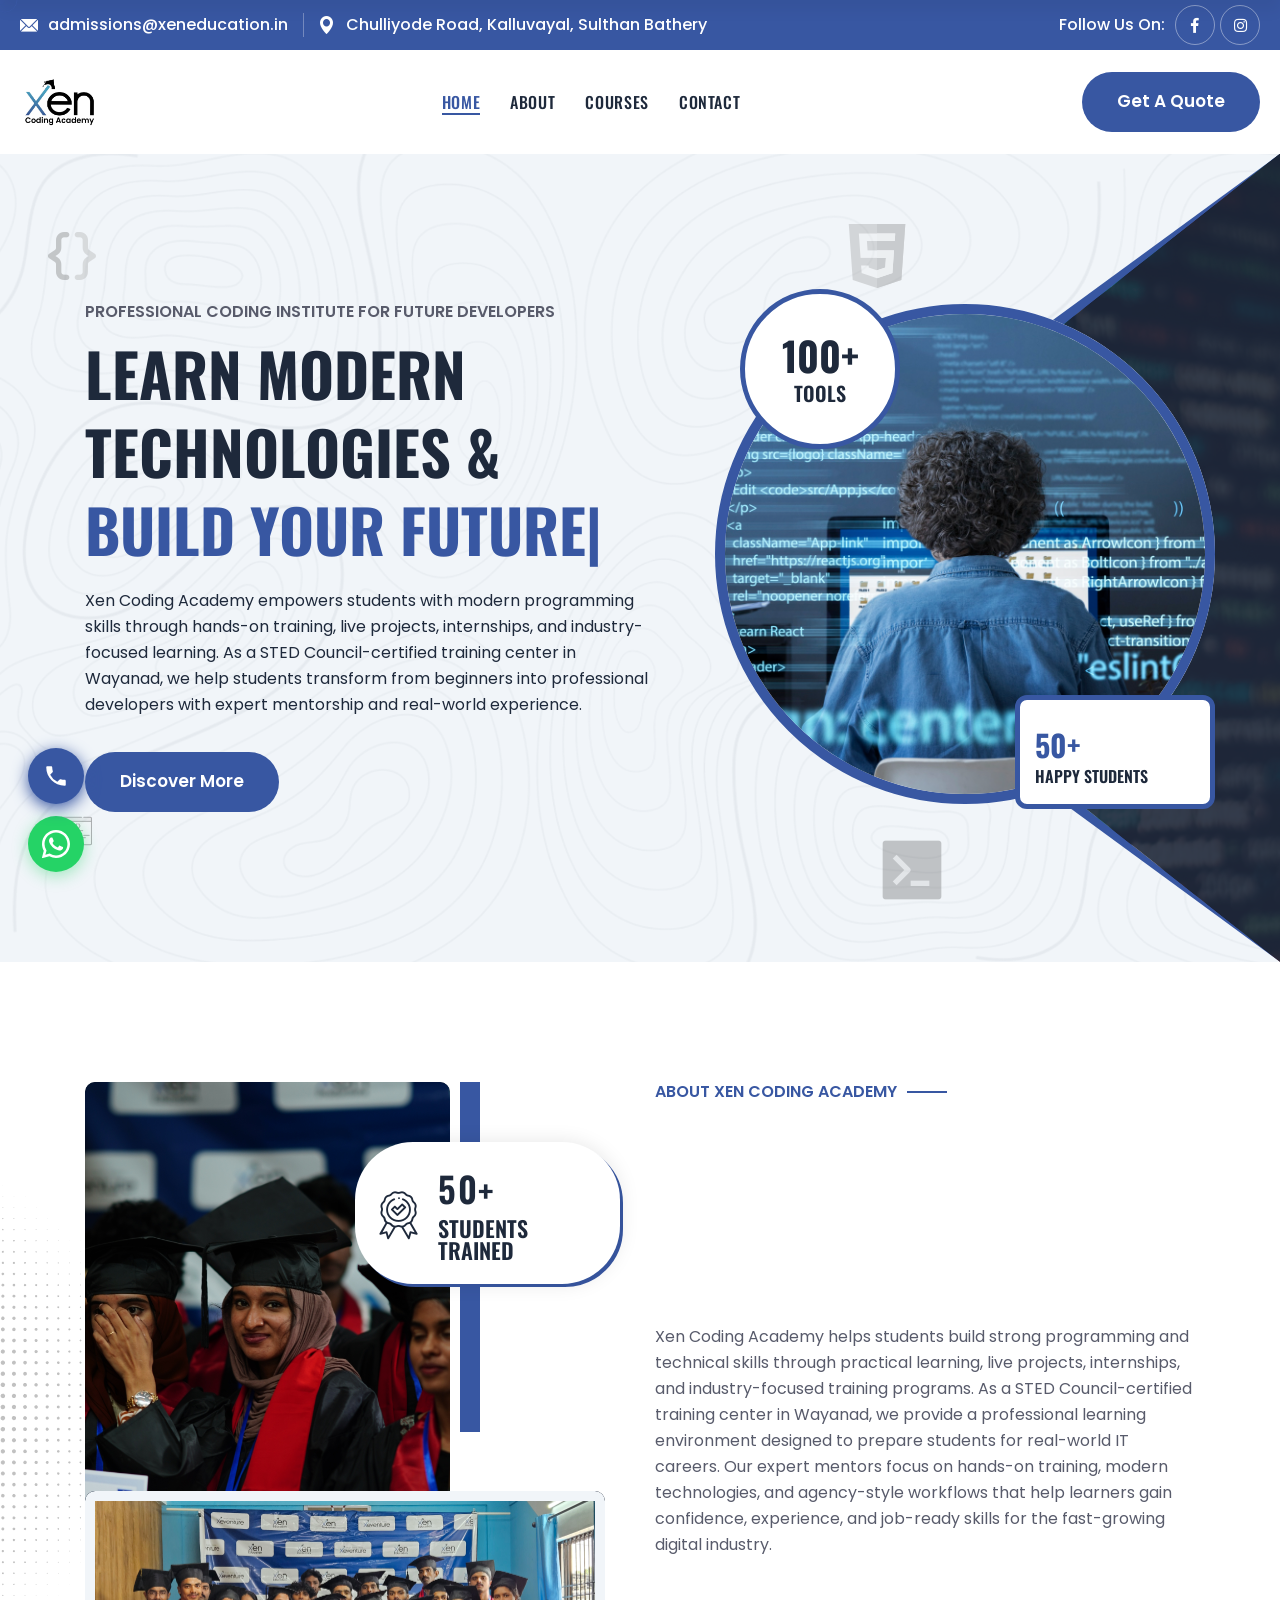
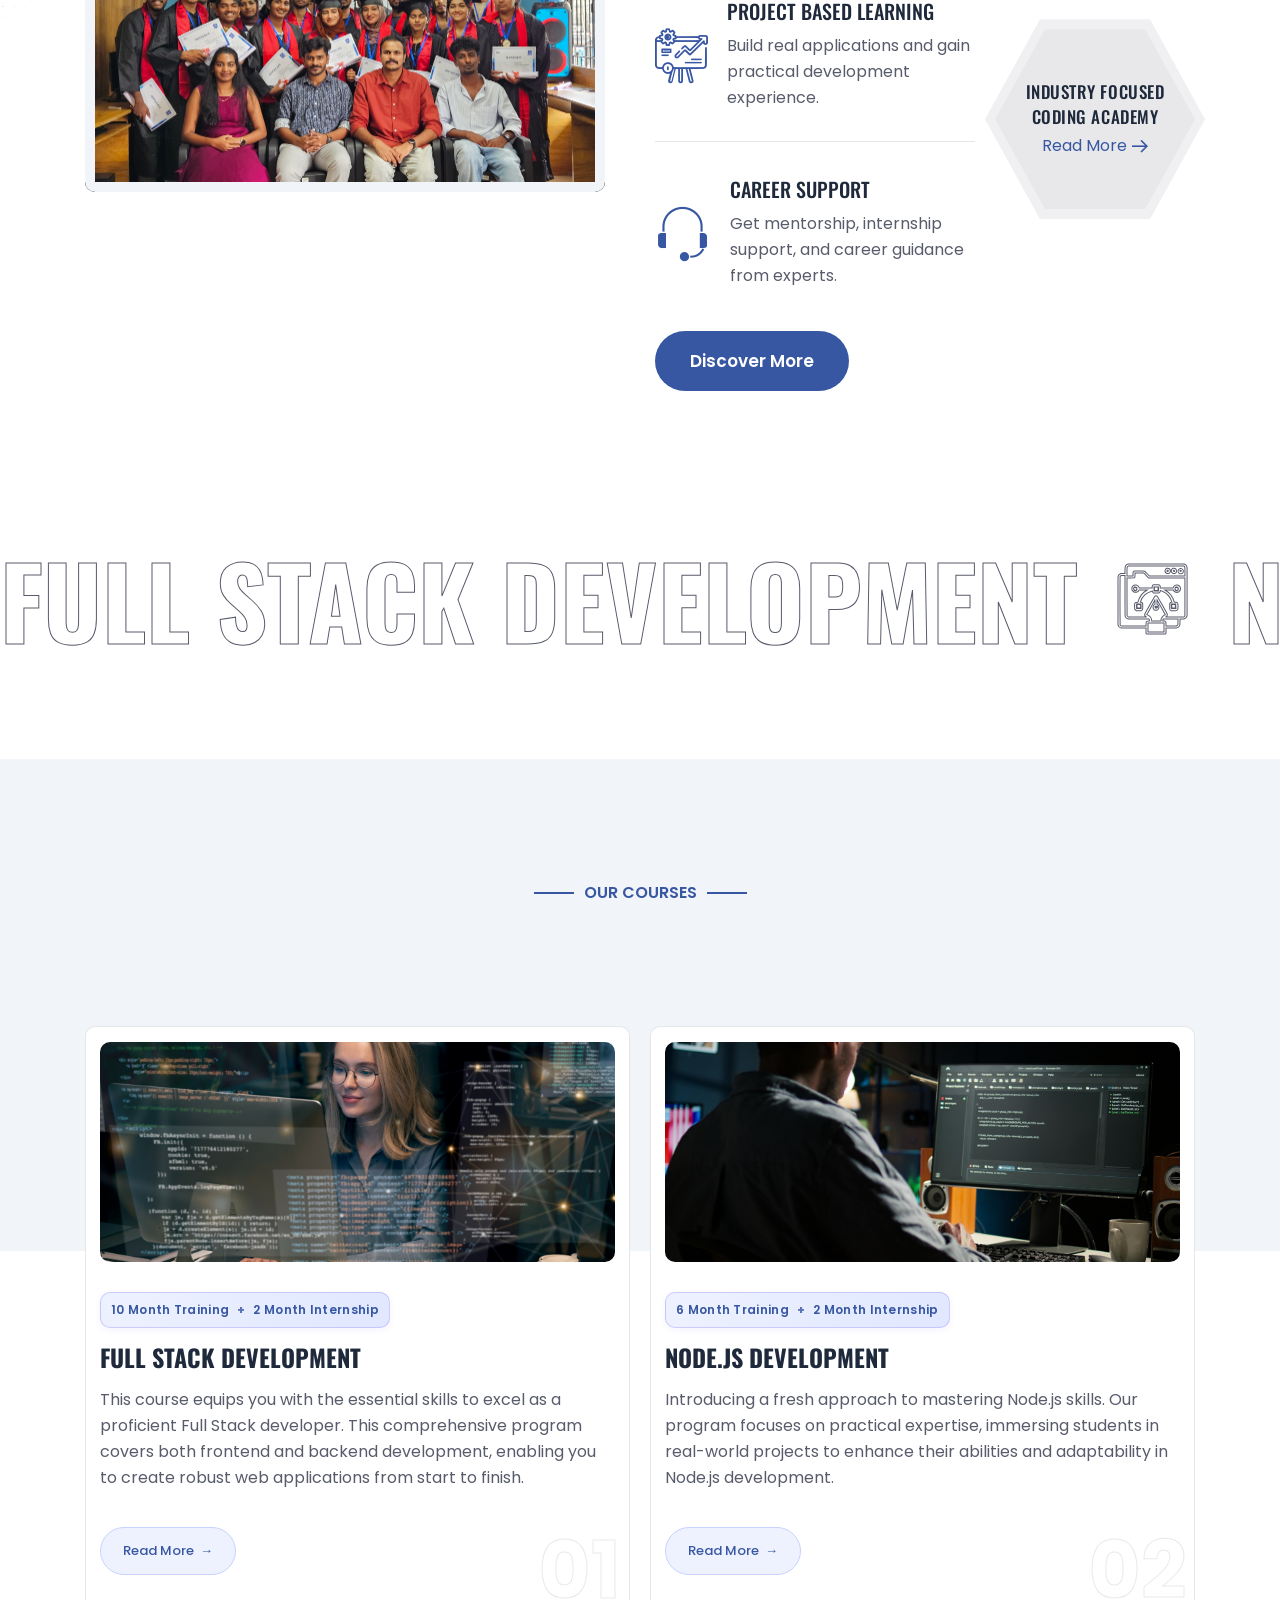
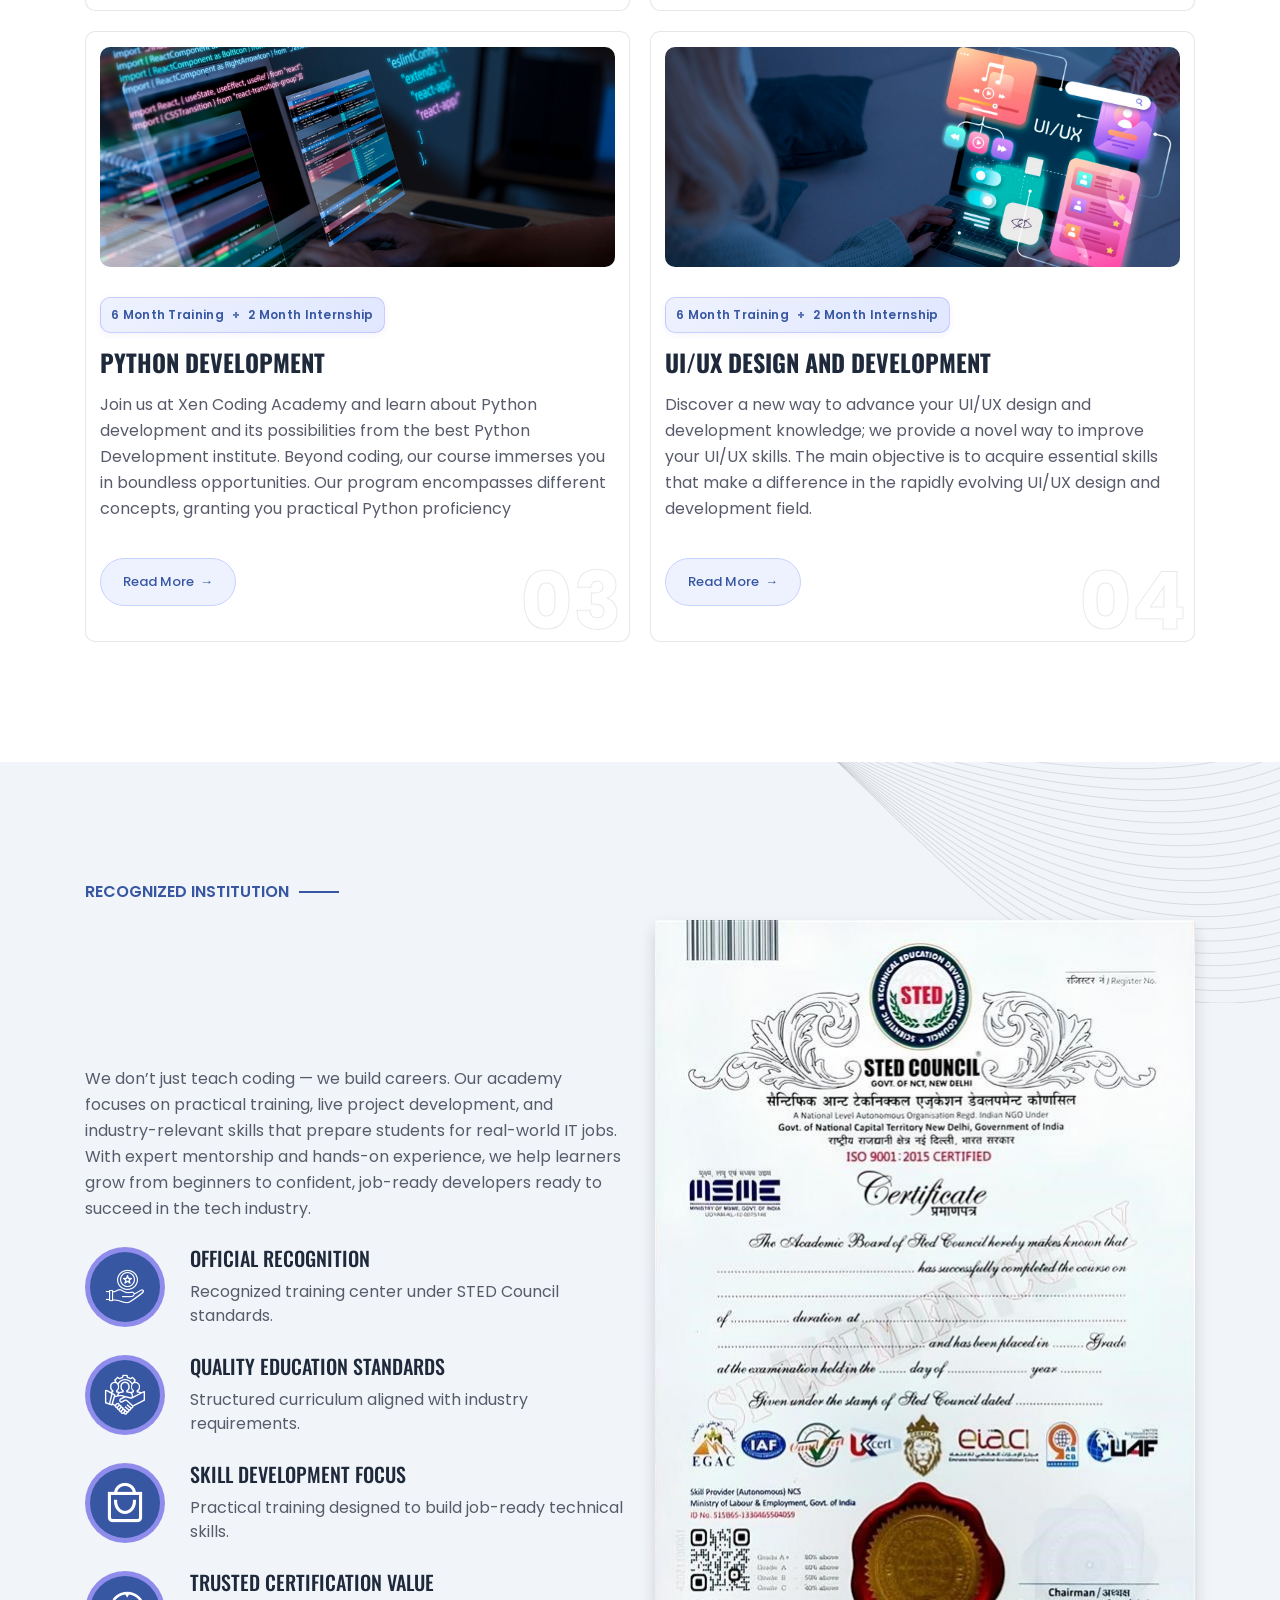
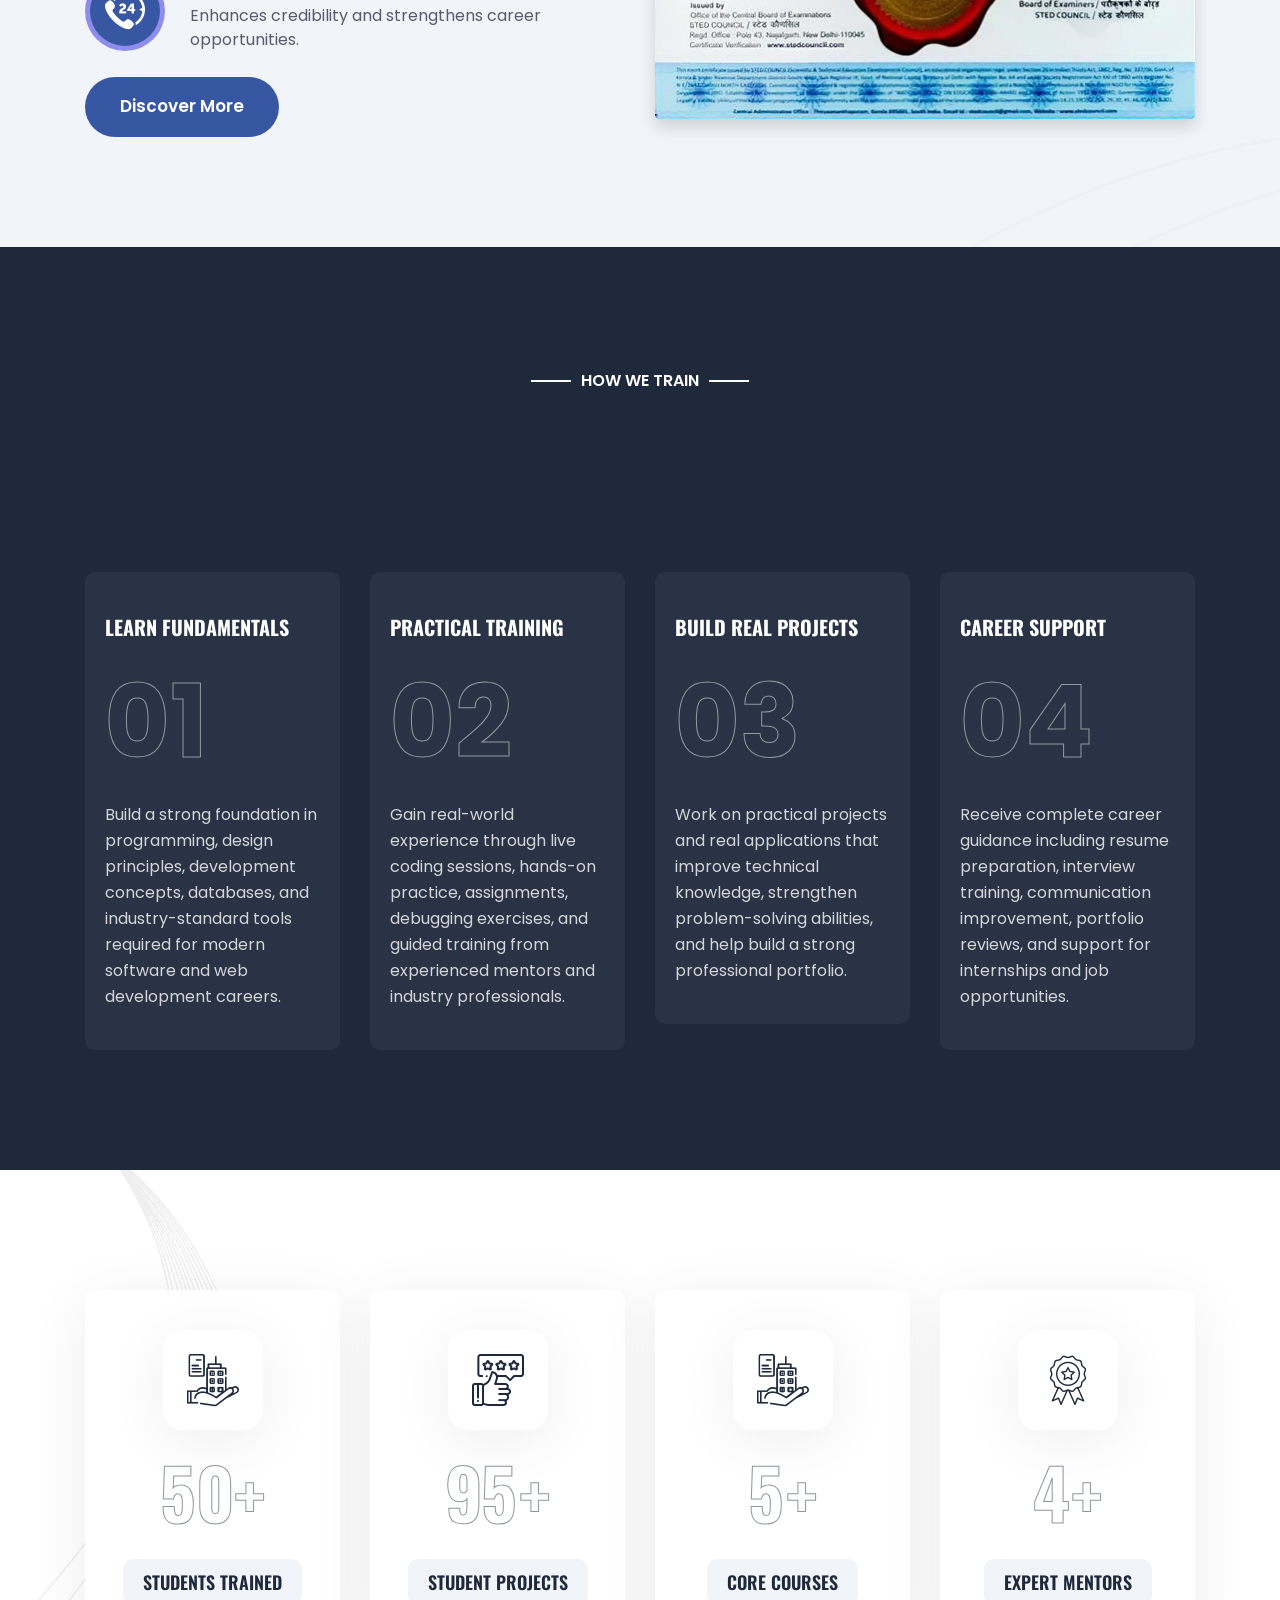
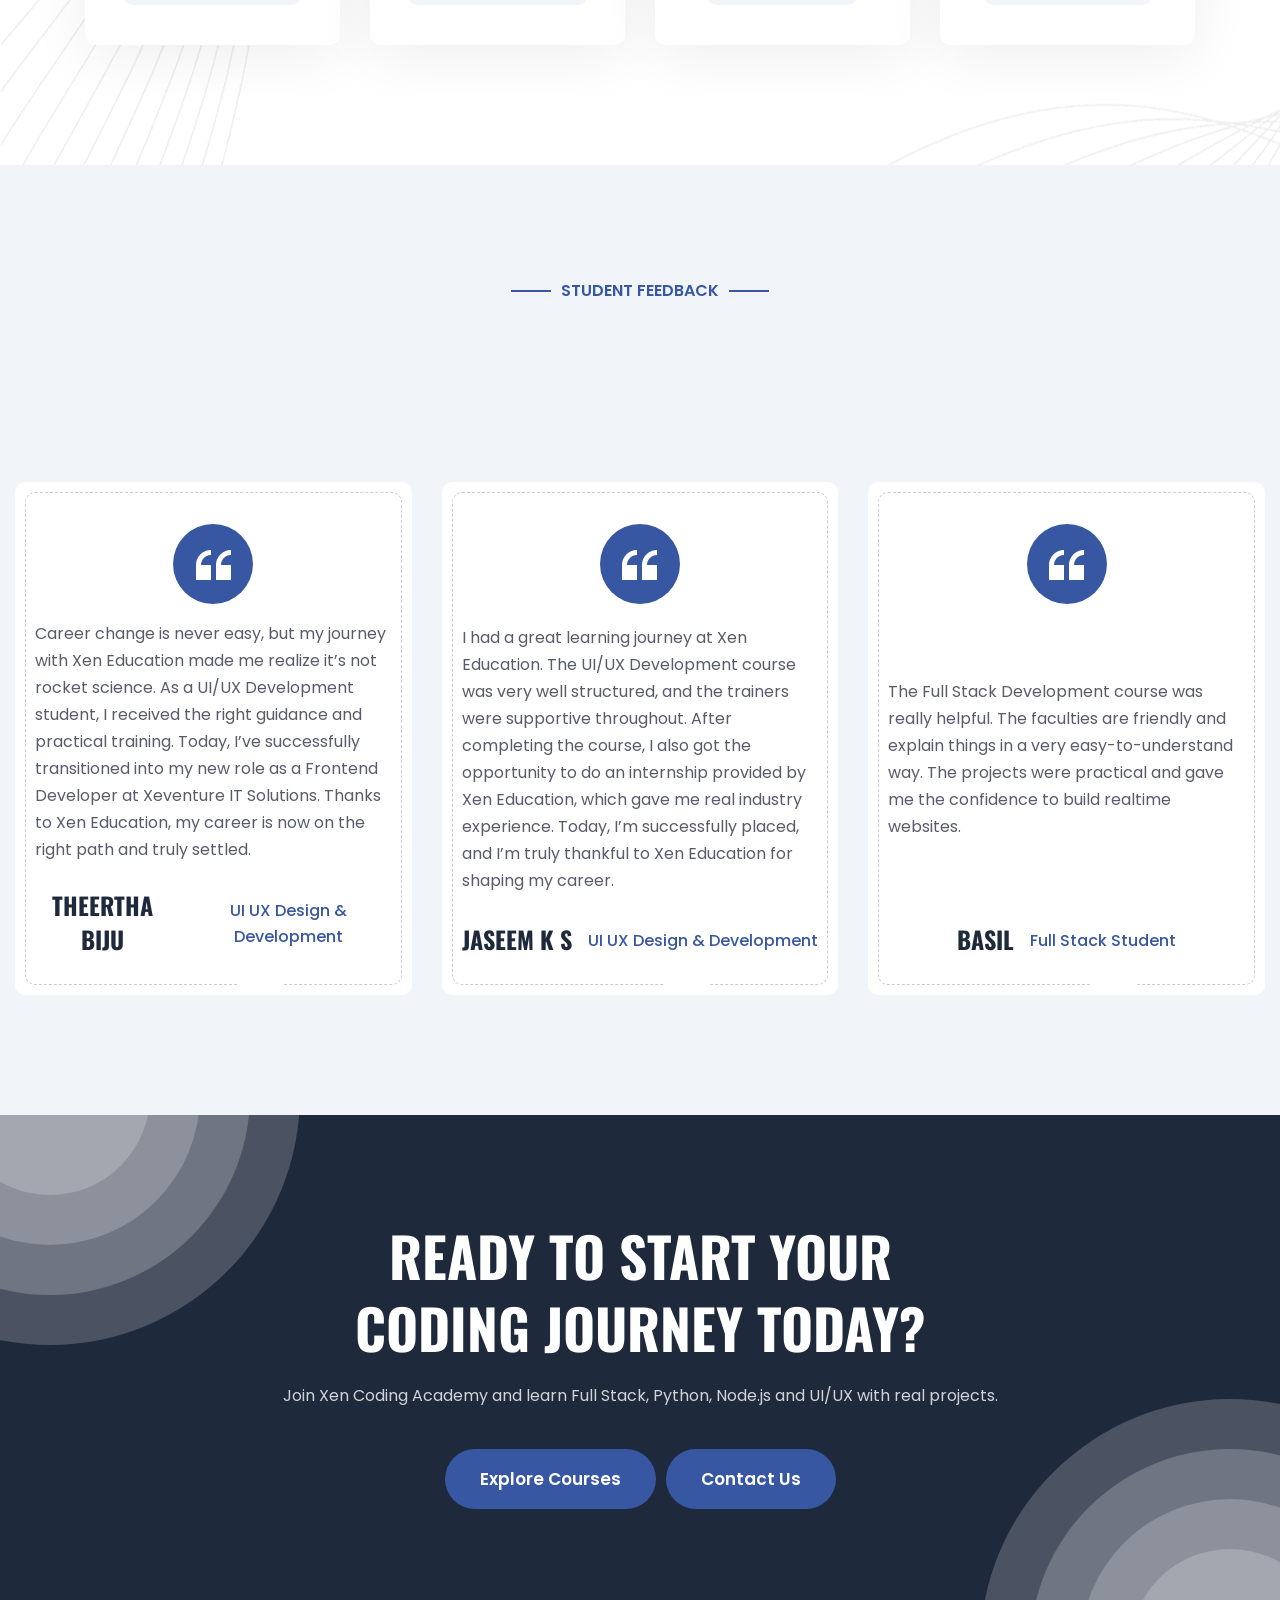
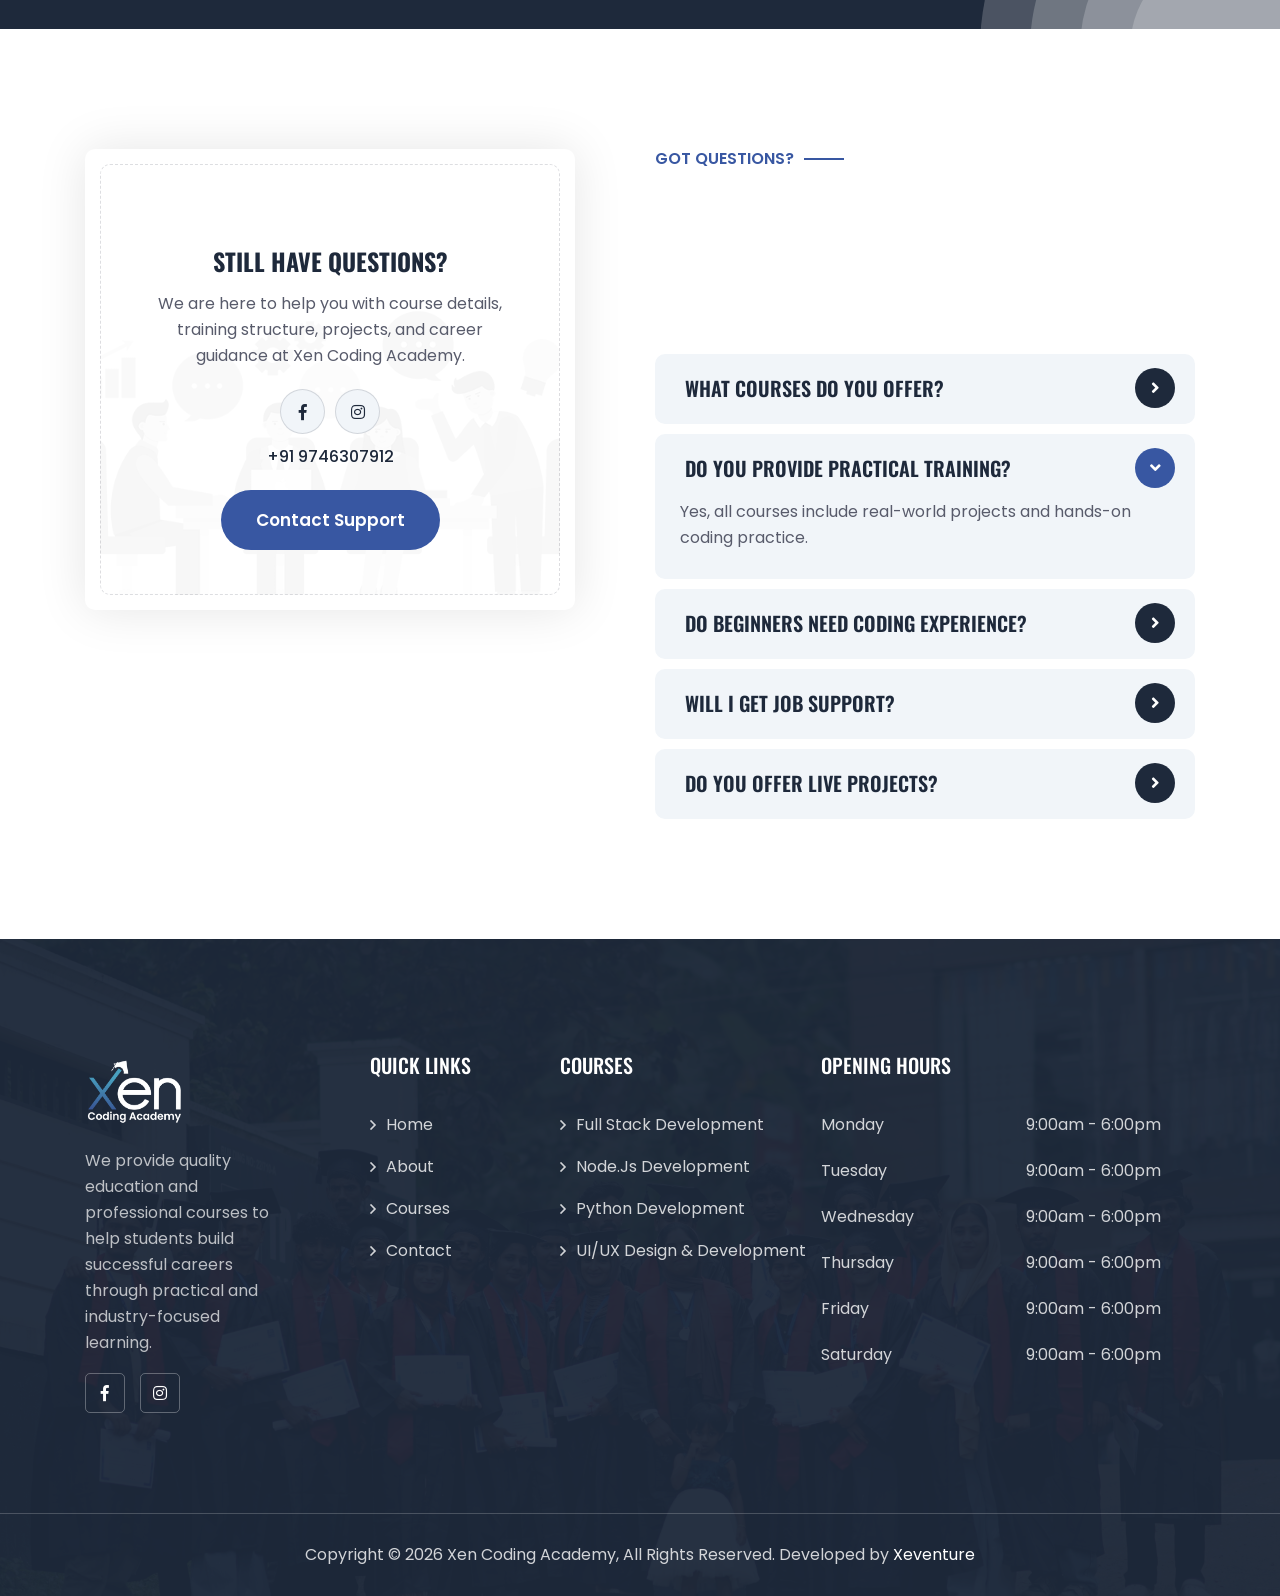
==== index.html @ 6f29abc2 "mail changed" ====
<!doctype html>
<html lang="en">
  <head>
    <meta charset="UTF-8" />
    <meta name="viewport" content="width=device-width, initial-scale=1.0" />
    <title>Xen Coding Academy - Home</title>

    <!-- favicons Icons -->
    <link rel="shortcut icon" href="./images/favicon/favicon.png" />

    <meta name="description" content="Xen Coding Academy" />

    <!-- fonts -->
    <link rel="preconnect" href="https://fonts.googleapis.com" />
    <link rel="preconnect" href="https://fonts.gstatic.com" crossorigin="" />
    <link
      href="https://fonts.googleapis.com/css2?family=Oswald:wght@200..700&family=Poppins:ital,wght@0,100;0,200;0,300;0,400;0,500;0,600;0,700;0,800;0,900;1,100;1,200;1,300;1,400;1,500;1,600;1,700;1,800;1,900&display=swap"
      rel="stylesheet"
    />

    <link rel="stylesheet" href="css/bootstrap.min.css" />
    <link rel="stylesheet" href="css/animate.min.css" />
    <link rel="stylesheet" href="css/custom-animate.css" />
    <link rel="stylesheet" href="css/swiper.min.css" />
    <link rel="stylesheet" href="css/font-awesome-all.css" />
    <link rel="stylesheet" href="css/jarallax.css" />
    <link rel="stylesheet" href="css/jquery.magnific-popup.css" />
    <link rel="stylesheet" href="css/odometer.min.css" />
    <link rel="stylesheet" href="css/flaticon.css" />
    <link rel="stylesheet" href="css/owl.carousel.min.css" />
    <link rel="stylesheet" href="css/owl.theme.default.min.css" />
    <link rel="stylesheet" href="css/nice-select.css" />
    <link rel="stylesheet" href="css/jquery-ui.css" />
    <link rel="stylesheet" href="css/aos.css" />
    <link rel="stylesheet" href="css/vegas.min.css" />

    <!-- template styles -->
    <link rel="stylesheet" href="css/style.css" />
    <link rel="stylesheet" href="css/responsive.css" />
  </head>

  <body class="custom-cursor">
    <div class="custom-cursor__cursor"></div>
    <div class="custom-cursor__cursor-two"></div>

    <!--Start Preloader-->
    <div id="preloader">
      <div class="preloader">
        <span></span>
        <span></span>
      </div>
    </div>
    <!--End Preloader-->

    <!-- Start sidebar widget content -->
    <div class="xs-sidebar-group info-group info-sidebar" data-lenis-prevent="">
      <div class="xs-overlay xs-bg-black"></div>
      <div class="xs-sidebar-widget">
        <div class="sidebar-widget-container">
          <div class="widget-heading">
            <a href="#" class="close-side-widget">X</a>
          </div>
          <div class="sidebar-textwidget">
            <div class="sidebar-info-contents">
              <div class="content-inner">
                <div class="logo">
                  <a href="index.html"
                    ><img src="images/logo.jpg" alt="logo"
                  /></a>
                </div>
                <div class="content-box">
                  <h4>About Us</h4>
                  <div class="inner-text">
                    <p>
                      Contrary to popular belief, Lorem Ipsum is not simply
                      random text. It has roots in a piece of classical Latin
                      literature from 45 BC, making it over 2000 years old.
                    </p>
                  </div>
                </div>

                <div class="form-inner">
                  <h4>Get a free quote</h4>
                  <form action="#" method="POST" class="contact-form-validated">
                    <div class="form-group">
                      <input
                        type="text"
                        name="name"
                        placeholder="Name"
                        required=""
                      />
                    </div>
                    <div class="form-group">
                      <input
                        type="email"
                        name="email"
                        placeholder="Email"
                        required=""
                      />
                    </div>
                    <div class="form-group">
                      <textarea
                        name="message"
                        placeholder="Message..."
                        required=""
                      ></textarea>
                    </div>
                    <div class="form-group message-btn">
                      <button
                        class="thm-btn"
                        data-text="Submit Now +"
                        type="submit"
                        data-loading-text="Please wait..."
                      >
                        Submit Now
                        <span></span>
                        <span></span>
                        <span></span>
                        <span></span>
                        <span></span>
                      </button>
                    </div>
                    <div class="result"></div>
                  </form>
                </div>

                <div class="sidebar-contact-info">
                  <h4>Contact Info</h4>
                  <ul class="list-unstyled">
                    <li>
                      <span class="icon-pin"></span> Chulliyode Road,
                      Kalluvayal, Sulthan Bathery
                    </li>
                    <li>
                      <span class="icon-phone-call-1"></span>
                      <a href="tel:9746307912">+91 9746307912</a>
                    </li>
                    <li>
                      <span class="icon-email-1"></span>
                      <a href="mailto:admissions@xeneducation.in"
                        >admissions@xeneducation.in</a
                      >
                    </li>
                  </ul>
                </div>
                <div class="thm-social-link1">
                  <ul class="social-box list-unstyled">
                    <li>
                      <a
                        href="https://www.facebook.com/XenCodingAcademy"
                        target="_blank"
                        ><i class="fab fa-facebook-f" aria-hidden="true"></i
                      ></a>
                    </li>
                    <li>
                      <a
                        href="https://www.instagram.com/xencodingacademy/"
                        target="_blank"
                        ><i class="fab fa-instagram" aria-hidden="true"></i
                      ></a>
                    </li>
                  </ul>
                </div>
              </div>
            </div>
          </div>
        </div>
      </div>
    </div>
    <!-- End sidebar widget content -->

    <div class="page-wrapper">
      <header class="main-header">
        <div class="main-menu__top">
          <div class="main-menu__top-inner">
            <ul class="list-unstyled main-menu__contact-list">
              <li>
                <div class="icon">
                  <i class="icon-email-1"></i>
                </div>
                <div class="text">
                  <p>
                    <a href="mailto:admissions@xeneducation.in"
                      >admissions@xeneducation.in</a
                    >
                  </p>
                </div>
              </li>
              <li>
                <div class="icon">
                  <i class="icon-pin"></i>
                </div>
                <div class="text">
                  <p>Chulliyode Road, Kalluvayal, Sulthan Bathery</p>
                </div>
              </li>
            </ul>

            <div class="main-menu__top-right">
              <p class="main-menu__social-title">Follow Us On:</p>
              <div class="main-menu__social">
                <a
                  href="https://www.facebook.com/XenCodingAcademy"
                  target="_blank"
                  ><i class="fab fa-facebook-f"></i
                ></a>
                <a
                  href="https://www.instagram.com/xencodingacademy/"
                  target="_blank"
                  ><i class="fab fa-instagram"></i
                ></a>
              </div>
            </div>
          </div>
        </div>
        <nav class="main-menu">
          <div class="main-menu__wrapper">
            <div class="main-menu__wrapper-inner">
              <div class="main-menu__left">
                <div class="main-menu__logo">
                  <a href="index.html"
                    ><img src="images/logo.jpg" alt="logo"
                  /></a>
                </div>
              </div>
              <div class="main-menu__main-menu-box">
                <a href="#" class="mobile-nav__toggler"
                  ><i class="fa fa-bars"></i
                ></a>
                <ul class="main-menu__list">
                  <li>
                    <a href="index.html">Home</a>
                  </li>
                  <li>
                    <a href="about.html">About</a>
                  </li>
                  <li>
                    <a href="courses.html">Courses</a>
                  </li>
                  <!-- <li>
                    <a href="placement.html">Placements</a>
                  </li> -->
                  <li>
                    <a href="contact.html">Contact</a>
                  </li>
                </ul>
              </div>
              <div class="main-menu__right">
                <div class="main-menu__call">
                  <div class="main-menu__call-icon">
                    <i class="icon-phone-call-1"></i>
                  </div>
                  <div class="main-menu__call-content">
                    <p class="main-menu__call-sub-title">Call Anytime</p>
                    <h5 class="main-menu__call-number">
                      <a href="tel:9746307912">+91 9746307912</a>
                    </h5>
                  </div>
                </div>
                <div class="main-menu__btn-box">
                  <a class="thm-btn" href="contact.html"
                    >Get A Quote
                    <span></span>
                    <span></span>
                    <span></span>
                    <span></span>
                    <span></span>
                  </a>
                </div>
              </div>
            </div>
          </div>
        </nav>
      </header>

      <div class="stricky-header stricked-menu main-menu">
        <div class="sticky-header__content"></div>
        <!-- /.sticky-header__content -->
      </div>
      <!-- /.stricky-header -->

      <!-- Banner One Start -->
      <section class="banner-one">
        <div
          class="banner-one__shape-bg"
          style="background-image: url(images/banner-one-shape-bg.png)"
        ></div>
        <div class="banner-one__bg-box">
          <div class="banner-one__bg-outer"></div>
          <div
            class="banner-one__bg"
            style="background-image: url(images/banner-one-bg-1.jpg)"
          ></div>
        </div>
        <div class="banner-one__shape-1 float-bob-x">
          <img src="images/banner-one-shape-1.png" alt="" />
        </div>
        <div class="banner-one__shape-2 float-bob-y">
          <img src="images/banner-one-shape-2.png" alt="" />
        </div>
        <div class="banner-one__shape-3 img-bounce">
          <img src="images/banner-one-shape-3.png" alt="" />
        </div>
        <div class="banner-one__shape-4">
          <img src="images/banner-one-shape-4.png" alt="" />
        </div>
        <div class="container">
          <div class="banner-one__inner">
            <div class="row">
              <div class="col-xl-12">
                <div class="banner-one__left">
                  <div class="row">
                    <div class="col-md-6">
                      <div class="banner-one__title-box">
                        <div class="banner-one__sub-title">
                          <p>
                            Professional Coding Institute for Future Developers
                          </p>
                        </div>

                        <h2 class="banner-one__title">
                          Learn Modern <br />
                          Technologies & <br />

                          <span class="typed-line">
                            Build Your
                            <span
                              class="typed-effect"
                              id="type-1"
                              data-strings="Career, Future, Skills, Success"
                            ></span>
                          </span>
                        </h2>
                      </div>

                      <p class="banner-one__text">
                        Xen Coding Academy empowers students with modern
                        programming skills through hands-on training, live
                        projects, internships, and industry-focused learning. As
                        a STED Council-certified training center in Wayanad, we
                        help students transform from beginners into professional
                        developers with expert mentorship and real-world
                        experience.
                      </p>

                      <div class="banner-one__thm-and-other-btn-box">
                        <div class="banner-one__btn-box">
                          <a class="thm-btn" href="about.html"
                            >Discover More
                            <span></span>
                            <span></span>
                            <span></span>
                            <span></span>
                            <span></span>
                          </a>
                        </div>
                      </div>
                    </div>

                    <div class="col-md-6">
                      <!--Banner Bottom Start -->
                      <div class="banner-one__slider-outer">
                        <div class="banner-one__discount-box">
                          <h3>100+</h3>
                          <p>Tools</p>
                        </div>
                        <div class="banner-one__happy-customer">
                          <div class="banner-one__happy-customer-count-box">
                            <div
                              class="banner-one__happy-customer-count-box-inner count-box"
                            >
                              <p
                                class="count-text"
                                data-stop="50"
                                data-speed="3000"
                              >
                                00
                              </p>
                              <span>+</span>
                            </div>
                            <p class="banner-one__happy-customer-text">
                              Happy Students
                            </p>
                          </div>
                        </div>

                        <div class="banner-one__slider">
                          <div
                            class="slider-bg-slide"
                            data-options='{
            "delay": 10000,
            "transitionDuration": 4000,
            "slides": [
                { "src": "images/resources/image-1.jpg" }
            ],
            "transition": "fade",
            "animation": "random",
            "animationDuration": 10000,
            "timer": false,
            "align": "top"
        }'
                          ></div>
                        </div>
                      </div>
                      <!--Banner Bottom End -->
                    </div>
                  </div>
                </div>
              </div>
            </div>
          </div>
        </div>
      </section>
      <!--Banner One End -->

      <!--About One Start -->
      <section class="about-one pb-5">
        <div class="about-one__shape-3 float-bob-x">
          <img src="images/about-one-shape-3.png" alt="" />
        </div>

        <div class="about-one__shape-4 float-bob-y">
          <img src="images/about-one-shape-4.png" alt="" />
        </div>

        <div class="container">
          <div class="row">
            <!-- Left Image Section -->
            <div class="col-xl-6">
              <div
                class="about-one__left wow slideInLeft"
                data-wow-delay="100ms"
                data-wow-duration="2500ms"
              >
                <div class="about-one__img-box">
                  <div class="about-one__img">
                    <img src="images/resources/G3.JPG" alt="image-1" />
                  </div>

                  <div class="about-one__img-two">
                    <img src="images/resources/convtn.jpg" alt="image-2" />
                  </div>

                  <!-- Students Counter -->
                  <div class="about-one__satisfied-box">
                    <div class="about-one__satisfied-box-inner">
                      <div class="about-one__satisfied-icon">
                        <span class="icon-quality"></span>
                      </div>

                      <div class="about-one__satisfied-count-box">
                        <div class="about-one__satisfied-count">
                          <h3 class="odometer" data-count="50">00</h3>
                          <span>+</span>
                        </div>

                        <p class="about-one__satisfied-count-text">
                          Students Trained
                        </p>
                      </div>
                    </div>

                    <div class="about-one__satisfied-box-shape"></div>
                  </div>
                </div>

                <div class="about-one__shape-1"></div>

                <div class="about-one__shape-2 float-bob-x">
                  <img src="images/about-one-shape-2.png" alt="" />
                </div>
              </div>
            </div>

            <!-- Right Content Section -->
            <div class="col-xl-6">
              <div class="about-one__right">
                <div
                  class="section-title text-left sec-title-animation animation-style2"
                >
                  <div class="section-title__tagline-box">
                    <span class="section-title__tagline">
                      About Xen Coding Academy
                    </span>

                    <div class="section-title__tagline-shape"></div>
                  </div>

                  <h2 class="section-title__title title-animation">
                    Learn Coding with Real-World Training & Expert Mentorship
                  </h2>
                </div>

                <p class="about-one__text">
                  Xen Coding Academy helps students build strong programming and
                  technical skills through practical learning, live projects,
                  internships, and industry-focused training programs. As a STED
                  Council-certified training center in Wayanad, we provide a
                  professional learning environment designed to prepare students
                  for real-world IT careers. Our expert mentors focus on
                  hands-on training, modern technologies, and agency-style
                  workflows that help learners gain confidence, experience, and
                  job-ready skills for the fast-growing digital industry.
                </p>

                <div class="about-one__points-box">
                  <ul class="list-unstyled about-one__points">
                    <li>
                      <div class="about-one__points-icon">
                        <span class="icon-content-seo"></span>
                      </div>

                      <div class="about-one__points-content">
                        <h4>Project Based Learning</h4>

                        <p>
                          Build real applications and gain practical development
                          experience.
                        </p>
                      </div>
                    </li>

                    <li>
                      <div class="about-one__points-icon">
                        <span class="icon-support"></span>
                      </div>

                      <div class="about-one__points-content">
                        <h4>Career Support</h4>

                        <p>
                          Get mentorship, internship support, and career
                          guidance from experts.
                        </p>
                      </div>
                    </li>
                  </ul>

                  <div class="about-one__high-quality-service-box">
                    <div class="about-one__high-quality-service">
                      <h5>Industry Focused Coding Academy</h5>

                      <a href="about.html">
                        Read More
                        <span class="icon-right-arrow-1"></span>
                      </a>
                    </div>
                  </div>
                </div>

                <div class="about-one__btn-box">
                  <a href="about.html" class="about-one__btn thm-btn">
                    Discover More
                    <span></span>
                    <span></span>
                    <span></span>
                    <span></span>
                    <span></span>
                  </a>
                </div>
              </div>
            </div>
          </div>
        </div>
      </section>
      <!--About One End -->

      <!--Sliding Text One Start-->
      <section class="sliding-text-one">
        <div class="sliding-text-one__wrap">
          <ul class="sliding-text__list list-unstyled marquee_mode">
            <li>
              <h2
                data-hover="Full Stack Development"
                class="sliding-text__title"
              >
                Full Stack Development
                <span class="icon-concept"></span>
              </h2>
            </li>
            <li>
              <h2 data-hover="Node.js Development" class="sliding-text__title">
                Node.js Development
                <span class="icon-marketing-1"></span>
              </h2>
            </li>

            <li>
              <h2 data-hover="Python Development" class="sliding-text__title">
                Python Development
                <span class="icon-guarantee"></span>
              </h2>
            </li>

            <li>
              <h2
                data-hover="UI/UX Design & Development"
                class="sliding-text__title"
              >
                UI/UX Design & Development
                <span class="icon-digital-product"></span>
              </h2>
            </li>
          </ul>
        </div>
      </section>
      <!--Sliding Text One End-->

      <!-- Courses Section Start -->
      <section class="services-one" id="courses">
        <div
          class="services-one__bg-box float-bob-x"
          style="
            background-image: url(assets/images/shapes/services-one-shape-bg.png);
          "
        ></div>

        <div class="container">
          <!-- Section Title -->
          <div
            class="section-title text-center sec-title-animation animation-style1"
          >
            <div class="section-title__tagline-box">
              <div class="section-title__tagline-shape"></div>
              <span class="section-title__tagline">Our Courses</span>
              <div class="section-title__tagline-shape"></div>
            </div>

            <h2 class="section-title__title title-animation">
              Learn Modern Technologies with Practical Training
            </h2>
          </div>

          <!-- Carousel -->
          <div class="services-grid1">
            <!-- Full Stack -->
            <div>
              <div class="services-one__single">
                <div class="services-one__img-box">
                  <div class="services-one__img">
                    <img
                      src="images//full-stack.jpg"
                      alt="Full Stack Development"
                    />
                  </div>
                </div>

                <div class="services-one__content">
                  <div class="course-badge">
                    <span>10 Month Training</span>
                    <span class="badge-divider">+</span>
                    <span>2 Month Internship</span>
                  </div>

                  <h3 class="services-one__title">
                    <a href="/courses/full-stack-development.html"
                      >Full Stack Development</a
                    >
                  </h3>

                  <p class="services-one__text">
                    This course equips you with the essential skills to excel as
                    a proficient Full Stack developer. This comprehensive
                    program covers both frontend and backend development,
                    enabling you to create robust web applications from start to
                    finish.
                  </p>

                  <a
                    href="/courses/full-stack-development.html"
                    class="services-one__btn"
                  >
                    Read More
                  </a>

                  <div class="services-one__count">01</div>
                </div>
              </div>
            </div>

            <!-- Node.js -->
            <div>
              <div class="services-one__single">
                <div class="services-one__img-box">
                  <div class="services-one__img">
                    <img src="images/nodejs.jpg" alt="Node.js Development" />
                  </div>
                </div>

                <div class="services-one__content">
                  <div class="course-badge">
                    <span>6 Month Training</span>
                    <span class="badge-divider">+</span>
                    <span>2 Month Internship</span>
                  </div>

                  <h3 class="services-one__title">
                    <a href="/courses/nodejs-development.html"
                      >Node.js Development</a
                    >
                  </h3>

                  <p class="services-one__text">
                    Introducing a fresh approach to mastering Node.js skills.
                    Our program focuses on practical expertise, immersing
                    students in real-world projects to enhance their abilities
                    and adaptability in Node.js development.
                  </p>

                  <a
                    href="/courses/nodejs-development.html"
                    class="services-one__btn"
                  >
                    Read More
                  </a>

                  <div class="services-one__count">02</div>
                </div>
              </div>
            </div>

            <!-- Python -->
            <div>
              <div class="services-one__single">
                <div class="services-one__img-box">
                  <div class="services-one__img">
                    <img src="images/python-dev.jpg" alt="Python Development" />
                  </div>
                </div>

                <div class="services-one__content">
                  <div class="course-badge">
                    <span>6 Month Training</span>
                    <span class="badge-divider">+</span>
                    <span>2 Month Internship</span>
                  </div>

                  <h3 class="services-one__title">
                    <a href="/courses/python-development.html"
                      >Python Development</a
                    >
                  </h3>

                  <p class="services-one__text">
                    Join us at Xen Coding Academy and learn about Python
                    development and its possibilities from the best Python
                    Development institute. Beyond coding, our course immerses
                    you in boundless opportunities. Our program encompasses
                    different concepts, granting you practical Python
                    proficiency
                  </p>

                  <a
                    href="/courses/python-development.html"
                    class="services-one__btn"
                  >
                    Read More
                  </a>

                  <div class="services-one__count">03</div>
                </div>
              </div>
            </div>

            <!-- UI/UX -->
            <div>
              <div class="services-one__single">
                <div class="services-one__img-box">
                  <div class="services-one__img">
                    <img src="images/uiux.jpg" alt="UI UX Design" />
                  </div>
                </div>

                <div class="services-one__content">
                  <div class="course-badge">
                    <span>6 Month Training</span>
                    <span class="badge-divider">+</span>
                    <span>2 Month Internship</span>
                  </div>

                  <h3 class="services-one__title">
                    <a href="/courses/ui-ux-design-development.html"
                      >UI/UX Design and Development</a
                    >
                  </h3>

                  <p class="services-one__text">
                    Discover a new way to advance your UI/UX design and
                    development knowledge; we provide a novel way to improve
                    your UI/UX skills. The main objective is to acquire
                    essential skills that make a difference in the rapidly
                    evolving UI/UX design and development field.
                  </p>

                  <a
                    href="/courses/ui-ux-design-development.html"
                    class="services-one__btn"
                  >
                    Read More
                  </a>

                  <div class="services-one__count">04</div>
                </div>
              </div>
            </div>
          </div>
        </div>
      </section>
      <!-- Courses Section End -->

      <!-- Recognized Institution -->
      <section class="why-choose-one">
        <div
          class="why-choose-one__shape-bg float-bob-y"
          style="background-image: url(images/why-choose-one-shape-bg.png)"
        ></div>

        <div class="why-choose-one__shape-1 float-bob-x">
          <img src="images/why-choose-one-shape-1.png" alt="" />
        </div>

        <div class="container">
          <div class="row align-items-center">
            <!-- LEFT CONTENT -->
            <div class="col-xl-6 col-lg-6">
              <div class="why-choose-two__left">
                <div
                  class="section-title text-left sec-title-animation animation-style2"
                >
                  <div class="section-title__tagline-box">
                    <span class="section-title__tagline"
                      >Recognized Institution</span
                    >
                    <div class="section-title__tagline-shape"></div>
                  </div>

                  <h2 class="section-title__title title-animation">
                    STED Council Certified<br />
                    Skill Development Center
                  </h2>
                </div>

                <p class="why-choose-two__text">
                  We don’t just teach coding — we build careers. Our academy
                  focuses on practical training, live project development, and
                  industry-relevant skills that prepare students for real-world
                  IT jobs. With expert mentorship and hands-on experience, we
                  help learners grow from beginners to confident, job-ready
                  developers ready to succeed in the tech industry.
                </p>

                <ul class="list-unstyled why-choose-one__list mt-4 mb-4">
                  <li>
                    <div class="icon">
                      <span class="icon-best-seller"></span>
                    </div>
                    <div class="content">
                      <h4>Official Recognition</h4>
                      <span
                        >Recognized training center under STED Council
                        standards.</span
                      >
                    </div>
                  </li>

                  <li>
                    <div class="icon">
                      <span class="icon-it--consultancy"></span>
                    </div>
                    <div class="content">
                      <h4>Quality Education Standards</h4>
                      <span
                        >Structured curriculum aligned with industry
                        requirements.</span
                      >
                    </div>
                  </li>

                  <li>
                    <div class="icon">
                      <span class="icon-shopping-bag"></span>
                    </div>
                    <div class="content">
                      <h4>Skill Development Focus</h4>
                      <span
                        >Practical training designed to build job-ready
                        technical skills.</span
                      >
                    </div>
                  </li>

                  <li>
                    <div class="icon">
                      <span class="icon-24-hours-phone-service"></span>
                    </div>
                    <div class="content">
                      <h4>Trusted Certification Value</h4>
                      <span
                        >Enhances credibility and strengthens career
                        opportunities.</span
                      >
                    </div>
                  </li>
                </ul>

                <div class="why-choose-two__btn-box">
                  <a href="about.html" class="thm-btn">
                    Discover More
                    <span></span><span></span><span></span><span></span
                    ><span></span>
                  </a>
                </div>
              </div>
            </div>

            <!-- RIGHT IMAGE (STED CERTIFICATE) -->
            <div class="col-xl-6 col-lg-6">
              <div class="why-choose-two__right text-center">
                <div class="why-choose-two__image-box">
                  <div class="why-choose-two__image">
                    <img
                      src="images/certificates/sted-certificate.jpeg"
                      alt="STED Certificate - Xen Coding Academy"
                      class="img-fluid rounded shadow"
                    />
                  </div>
                </div>
              </div>
            </div>
          </div>
        </div>
      </section>
      <!-- Why Choose One End -->

      <!--Process Two Start-->
      <section class="process-two">
        <div
          class="process-two__shape-bg"
          style="
            background-image: url(assets/images/shapes/process-two-shape-bg.png);
          "
        ></div>

        <div class="container">
          <div
            class="section-title text-center sec-title-animation animation-style1"
          >
            <div class="section-title__tagline-box">
              <div class="section-title__tagline-shape"></div>
              <span class="section-title__tagline">How We Train</span>
              <div class="section-title__tagline-shape"></div>
            </div>

            <h2 class="section-title__title title-animation">
              Our Learning Process <br />
              Designed For Career Growth
            </h2>
          </div>

          <div class="row">
            <!-- Step 1 -->
            <div
              class="col-xl-3 col-lg-6 col-md-6 wow fadeInLeft"
              data-wow-delay="100ms"
            >
              <div class="process-two__single">
                <h3 class="process-two__title">Learn Fundamentals</h3>
                <div class="process-two__count"></div>

                <p class="process-two__text">
                  Build a strong foundation in programming, design principles,
                  development concepts, databases, and industry-standard tools
                  required for modern software and web development careers.
                </p>
              </div>
            </div>

            <!-- Step 2 -->
            <div
              class="col-xl-3 col-lg-6 col-md-6 wow fadeInLeft"
              data-wow-delay="200ms"
            >
              <div class="process-two__single">
                <h3 class="process-two__title">Practical Training</h3>
                <div class="process-two__count"></div>

                <p class="process-two__text">
                  Gain real-world experience through live coding sessions,
                  hands-on practice, assignments, debugging exercises, and
                  guided training from experienced mentors and industry
                  professionals.
                </p>
              </div>
            </div>

            <!-- Step 3 -->
            <div
              class="col-xl-3 col-lg-6 col-md-6 wow fadeInRight"
              data-wow-delay="100ms"
            >
              <div class="process-two__single">
                <h3 class="process-two__title">Build Real Projects</h3>
                <div class="process-two__count"></div>

                <p class="process-two__text">
                  Work on practical projects and real applications that improve
                  technical knowledge, strengthen problem-solving abilities, and
                  help build a strong professional portfolio.
                </p>
              </div>
            </div>

            <!-- Step 4 -->
            <div
              class="col-xl-3 col-lg-6 col-md-6 wow fadeInRight"
              data-wow-delay="200ms"
            >
              <div class="process-two__single">
                <h3 class="process-two__title">Career Support</h3>
                <div class="process-two__count"></div>

                <p class="process-two__text">
                  Receive complete career guidance including resume preparation,
                  interview training, communication improvement, portfolio
                  reviews, and support for internships and job opportunities.
                </p>
              </div>
            </div>
          </div>
        </div>
      </section>
      <!--Process Two End-->

      <!--Counter Two Start-->
      <section
        class="counter-two"
        style="background-image: url(images/counter-two-shape-bg.png)"
      >
        <div
          class="counter-two__shape-bg"
          style="
            background-image: url(assets/images/shapes/counter-two-shape-bg.png);
          "
        ></div>

        <div class="container">
          <div class="row">
            <!-- Students Trained -->
            <div
              class="col-xl-3 col-lg-6 col-md-6 wow fadeInLeft"
              data-wow-delay="100ms"
            >
              <div class="counter-two__single">
                <div class="counter-two__icon">
                  <span class="icon-project-complecte"></span>
                </div>
                <div class="counter-two__content">
                  <div class="counter-two__count-box">
                    <h3 class="odometer" data-count="50">00</h3>
                    <span>+</span>
                  </div>
                  <p class="counter-two__text">Students Trained</p>
                </div>
              </div>
            </div>

            <!-- Projects -->
            <div
              class="col-xl-3 col-lg-6 col-md-6 wow fadeInLeft"
              data-wow-delay="200ms"
            >
              <div class="counter-two__single">
                <div class="counter-two__icon">
                  <span class="icon-review"></span>
                </div>
                <div class="counter-two__content">
                  <div class="counter-two__count-box">
                    <h3 class="odometer" data-count="95">00</h3>
                    <span>+</span>
                  </div>
                  <p class="counter-two__text">Student Projects</p>
                </div>
              </div>
            </div>

            <!-- Courses -->
            <div
              class="col-xl-3 col-lg-6 col-md-6 wow fadeInRight"
              data-wow-delay="100ms"
            >
              <div class="counter-two__single">
                <div class="counter-two__icon">
                  <span class="icon-project-complecte"></span>
                </div>
                <div class="counter-two__content">
                  <div class="counter-two__count-box">
                    <h3 class="odometer" data-count="5">00</h3>
                    <span>+</span>
                  </div>
                  <p class="counter-two__text">Core Courses</p>
                </div>
              </div>
            </div>

            <!-- Mentors -->
            <div
              class="col-xl-3 col-lg-6 col-md-6 wow fadeInRight"
              data-wow-delay="200ms"
            >
              <div class="counter-two__single">
                <div class="counter-two__icon">
                  <span class="icon-medal"></span>
                </div>
                <div class="counter-two__content">
                  <div class="counter-two__count-box">
                    <h3 class="odometer" data-count="4">00</h3>
                    <span>+</span>
                  </div>
                  <p class="counter-two__text">Expert Mentors</p>
                </div>
              </div>
            </div>
          </div>
        </div>
      </section>
      <!--Counter Two End-->

      <!--Testimonial Two Start -->
      <section class="testimonial-two">
        <div
          class="testimonial-two__shape-bg"
          style="
            background-image: url(assets/images/shapes/testimonial-two-shape-bg.png);
          "
        ></div>

        <div class="testimonial-two__shape-2 float-bob-y">
          <img src="assets/images/shapes/testimonial-two-shape-2.png" alt="" />
        </div>

        <div class="container">
          <div
            class="section-title text-center sec-title-animation animation-style1"
          >
            <div class="section-title__tagline-box">
              <div class="section-title__tagline-shape"></div>
              <span class="section-title__tagline">Student Feedback</span>
              <div class="section-title__tagline-shape"></div>
            </div>
            <h2 class="section-title__title title-animation">
              What Students Say About <br />
              Xen Coding Academy
            </h2>
          </div>

          <div class="testimonial-two__carousel swiper-container">
            <div class="swiper-wrapper">
              <!-- 1 -->
              <div class="swiper-slide">
                <div class="testimonial-two__single">
                  <div class="testimonial-two__content">
                    <div class="testimonial-two__quote">
                      <span class="icon-quote"></span>
                    </div>

                    <p class="testimonial-two__text">
                      Career change is never easy, but my journey with Xen
                      Education made me realize it’s not rocket science. As a
                      UI/UX Development student, I received the right guidance
                      and practical training. Today, I’ve successfully
                      transitioned into my new role as a Frontend Developer at
                      Xeventure IT Solutions. Thanks to Xen Education, my career
                      is now on the right path and truly settled.
                    </p>

                    <div class="testimonial-two__client-info">
                      <h3>Theertha biju</h3>
                      <p>UI UX Design & Development</p>
                    </div>
                  </div>
                </div>
              </div>

              <!-- 2 -->
              <div class="swiper-slide">
                <div class="testimonial-two__single">
                  <div class="testimonial-two__content">
                    <div class="testimonial-two__quote">
                      <span class="icon-quote"></span>
                    </div>

                    <p class="testimonial-two__text">
                      I had a great learning journey at Xen Education. The UI/UX
                      Development course was very well structured, and the
                      trainers were supportive throughout. After completing the
                      course, I also got the opportunity to do an internship
                      provided by Xen Education, which gave me real industry
                      experience. Today, I’m successfully placed, and I’m truly
                      thankful to Xen Education for shaping my career.
                    </p>

                    <div class="testimonial-two__client-info">
                      <h3>Jaseem K S</h3>
                      <p>UI UX Design & Development</p>
                    </div>
                  </div>
                </div>
              </div>

              <!-- 3 -->
              <div class="swiper-slide">
                <div class="testimonial-two__single">
                  <div class="testimonial-two__content">
                    <div class="testimonial-two__quote">
                      <span class="icon-quote"></span>
                    </div>

                    <p class="testimonial-two__text">
                      The Full Stack Development course was really helpful. The
                      faculties are friendly and explain things in a very
                      easy-to-understand way. The projects were practical and
                      gave me the confidence to build realtime websites.
                    </p>

                    <div class="testimonial-two__client-info">
                      <h3>Basil</h3>
                      <p>Full Stack Student</p>
                    </div>
                  </div>
                </div>
              </div>
            </div>
          </div>
        </div>
      </section>
      <!--Testimonial Two End -->

      <!--CTA One Start-->
      <section class="cta-one">
        <div
          class="cta-one__bg jarallax"
          data-jarallax=""
          data-speed="0.2"
          data-imgposition="50% 0%"
          style="background-image: url(images/resources/teamdev.JPG)"
        ></div>

        <div class="cta-one__shape-box-1">
          <div class="cta-one__shape-1">
            <div class="cta-one__shape-2">
              <div class="cta-one__shape-3"></div>
            </div>
          </div>
        </div>

        <div class="cta-one__shape-box-1 two">
          <div class="cta-one__shape-1">
            <div class="cta-one__shape-2">
              <div class="cta-one__shape-3"></div>
            </div>
          </div>
        </div>

        <div class="container">
          <div class="cta-one__inner">
            <h2 class="cta-one__title">
              Ready to start your <br />
              coding journey today?
            </h2>

            <p class="cta-one__text">
              Join Xen Coding Academy and learn Full Stack, Python, Node.js and
              UI/UX with real projects.
            </p>

            <div class="cta-one__btns-boxes">
              <div class="cta-one__btn-one">
                <a href="/courses.html" class="thm-btn">
                  Explore Courses
                  <span></span><span></span><span></span><span></span
                  ><span></span>
                </a>
              </div>

              <div class="cta-one__btn-two">
                <a href="/contact.html" class="thm-btn">
                  Contact Us
                  <span></span><span></span><span></span><span></span
                  ><span></span>
                </a>
              </div>
            </div>
          </div>
        </div>
      </section>
      <!--CTA One End-->

      <!--Faq One Start-->
      <section class="faq-one">
        <div class="container">
          <div class="row">
            <div class="col-xl-6 col-lg-5">
              <div
                class="faq-one__left wow slideInLeft"
                data-wow-delay="100ms"
                data-wow-duration="2500ms"
              >
                <div class="faq-one__contact-box">
                  <div
                    class="faq-one__contact-box-bg-shape"
                    style="
                      background-image: url(images/faq-one-contact-box-bg-shape.png);
                    "
                  ></div>

                  <h3 class="faq-one__contact-title">Still have questions?</h3>

                  <p class="faq-one__contact-text">
                    We are here to help you with course details, training
                    structure, projects, and career guidance at Xen Coding
                    Academy.
                  </p>

                  <div class="faq-one__contact-social">
                    <a
                      href="https://www.facebook.com/XenCodingAcademy"
                      target="_blank"
                      ><span class="fab fa-facebook-f"></span
                    ></a>
                    <a
                      href="https://www.instagram.com/xencodingacademy/"
                      target="_blank"
                      ><span class="fab fa-instagram"></span
                    ></a>
                  </div>

                  <div class="faq-one__contact-number">
                    <a href="tel:+919746307912">+91 9746307912</a>
                  </div>

                  <div class="faq-one__contact-btn">
                    <a class="thm-btn" href="/contact">
                      Contact Support
                      <span></span><span></span><span></span><span></span
                      ><span></span>
                    </a>
                  </div>
                </div>
              </div>
            </div>

            <div class="col-xl-6 col-lg-7">
              <div class="faq-one__right">
                <div
                  class="section-title text-left sec-title-animation animation-style2"
                >
                  <div class="section-title__tagline-box">
                    <span class="section-title__tagline">Got Questions?</span>
                    <div class="section-title__tagline-shape"></div>
                  </div>
                  <h2 class="section-title__title title-animation">
                    Frequently Asked Questions
                  </h2>
                </div>

                <div class="accrodion-grp" data-grp-name="faq-one-accrodion">
                  <!-- 1 -->
                  <div class="accrodion">
                    <div class="accrodion-title">
                      <h4>What courses do you offer?</h4>
                    </div>
                    <div class="accrodion-content">
                      <div class="inner">
                        <p>
                          We offer Full Stack Development, Python, Node.js, and
                          UI/UX Design training.
                        </p>
                      </div>
                    </div>
                  </div>

                  <!-- 2 -->
                  <div class="accrodion active">
                    <div class="accrodion-title">
                      <h4>Do you provide practical training?</h4>
                    </div>
                    <div class="accrodion-content">
                      <div class="inner">
                        <p>
                          Yes, all courses include real-world projects and
                          hands-on coding practice.
                        </p>
                      </div>
                    </div>
                  </div>

                  <!-- 3 -->
                  <div class="accrodion">
                    <div class="accrodion-title">
                      <h4>Do beginners need coding experience?</h4>
                    </div>
                    <div class="accrodion-content">
                      <div class="inner">
                        <p>
                          No, our courses start from basics and guide you
                          step-by-step to advanced level.
                        </p>
                      </div>
                    </div>
                  </div>

                  <!-- 4 -->
                  <div class="accrodion">
                    <div class="accrodion-title">
                      <h4>Will I get job support?</h4>
                    </div>
                    <div class="accrodion-content">
                      <div class="inner">
                        <p>
                          Yes, we provide resume building, interview
                          preparation, and career guidance.
                        </p>
                      </div>
                    </div>
                  </div>

                  <!-- 5 -->
                  <div class="accrodion">
                    <div class="accrodion-title">
                      <h4>Do you offer live projects?</h4>
                    </div>
                    <div class="accrodion-content">
                      <div class="inner">
                        <p>
                          Yes, students work on live projects to gain real
                          industry experience.
                        </p>
                      </div>
                    </div>
                  </div>
                </div>
              </div>
            </div>
          </div>
        </div>
      </section>
      <!--Faq One End-->

      <!-- Site Footer Start -->
      <footer class="site-footer">
        <div
          class="site-footer__bg"
          style="background-image: url(images/resources/G2.JPG)"
        ></div>

        <!-- Top Footer -->
        <div class="site-footer__top">
          <div class="container">
            <div class="site-footer__top-inner">
              <div class="row">
                <!-- About -->
                <div
                  class="col-xl-3 col-lg-6 col-md-6 wow fadeInUp"
                  data-wow-delay="100ms"
                >
                  <div class="footer-widget__about">
                    <div class="footer-widget__about-logo">
                      <a href="index.html">
                        <img src="images/logo_white.png" alt="logo-footer" />
                      </a>
                    </div>

                    <p class="footer-widget__about-text">
                      We provide quality education and professional courses to
                      help students build successful careers through practical
                      and industry-focused learning.
                    </p>

                    <div class="site-footer__social">
                      <a
                        href="https://www.facebook.com/XenCodingAcademy"
                        target="_blank"
                      >
                        <i class="fab fa-facebook-f" aria-hidden="true"></i>
                      </a>

                      <a
                        href="https://www.instagram.com/xencodingacademy/"
                        target="_blank"
                      >
                        <i class="fab fa-instagram" aria-hidden="true"></i>
                      </a>
                    </div>
                  </div>
                </div>

                <!-- Quick Links -->
                <div
                  class="col-xl-2 col-lg-6 col-md-6 wow fadeInUp"
                  data-wow-delay="200ms"
                >
                  <div class="footer-widget__links">
                    <h4 class="footer-widget__title">Quick Links</h4>

                    <ul class="footer-widget__links-list list-unstyled">
                      <li>
                        <span class="far fa-angle-right"></span>
                        <a href="index.html">Home</a>
                      </li>

                      <li>
                        <span class="far fa-angle-right"></span>
                        <a href="about.html">About</a>
                      </li>

                      <li>
                        <span class="far fa-angle-right"></span>
                        <a href="courses.html">Courses</a>
                      </li>

                      <li>
                        <span class="far fa-angle-right"></span>
                        <a href="contact.html">Contact</a>
                      </li>
                    </ul>
                  </div>
                </div>

                <!-- Courses -->
                <div
                  class="col-xl-3 col-lg-6 col-md-6 wow fadeInUp"
                  data-wow-delay="300ms"
                >
                  <div class="footer-widget__links">
                    <h4 class="footer-widget__title">Courses</h4>

                    <ul class="footer-widget__links-list list-unstyled">
                      <li>
                        <span class="far fa-angle-right"></span>
                        <a href="./courses/full-stack-development.html"
                          >Full Stack Development</a
                        >
                      </li>

                      <li>
                        <span class="far fa-angle-right"></span>
                        <a href="./courses/nodejs-development.html"
                          >Node.js Development</a
                        >
                      </li>

                      <li>
                        <span class="far fa-angle-right"></span>
                        <a href="./courses/python-development.html"
                          >Python Development</a
                        >
                      </li>

                      <li>
                        <span class="far fa-angle-right"></span>
                        <a href="./courses/ui-ux-design-development.html"
                          >UI/UX Design & Development</a
                        >
                      </li>
                    </ul>
                  </div>
                </div>

                <!-- Opening Hours -->
                <div
                  class="col-xl-4 col-lg-6 col-md-6 wow fadeInUp"
                  data-wow-delay="400ms"
                >
                  <div class="footer-widget__contact">
                    <h3 class="footer-widget__title">Opening Hours</h3>

                    <ul class="footer-widget__contact-list list-unstyled">
                      <li class="d-flex justify-content-between">
                        <p>Monday</p>
                        <p>9:00am - 6:00pm</p>
                      </li>

                      <li class="d-flex justify-content-between">
                        <p>Tuesday</p>
                        <p>9:00am - 6:00pm</p>
                      </li>

                      <li class="d-flex justify-content-between">
                        <p>Wednesday</p>
                        <p>9:00am - 6:00pm</p>
                      </li>

                      <li class="d-flex justify-content-between">
                        <p>Thursday</p>
                        <p>9:00am - 6:00pm</p>
                      </li>

                      <li class="d-flex justify-content-between">
                        <p>Friday</p>
                        <p>9:00am - 6:00pm</p>
                      </li>

                      <li class="d-flex justify-content-between">
                        <p>Saturday</p>
                        <p>9:00am - 6:00pm</p>
                      </li>
                    </ul>
                  </div>
                </div>
              </div>
            </div>
          </div>
        </div>

        <!-- Bottom Footer -->
        <div class="site-footer__bottom">
          <div class="container">
            <div class="site-footer__bottom-inner">
              <div class="site-footer__copyright">
                <p class="site-footer__copyright-text">
                  Copyright © <span id="year"></span> Xen Coding Academy, All
                  Rights Reserved. Developed by
                  <a href="https://xeventure.com/" target="_blank">Xeventure</a>
                </p>
              </div>
            </div>
          </div>
        </div>
      </footer>
      <!-- Site Footer End -->
    </div>
    <!-- /.page-wrapper -->

    <div class="mobile-nav__wrapper" data-lenis-prevent="">
      <div class="mobile-nav__overlay mobile-nav__toggler"></div>
      <!-- /.mobile-nav__overlay -->
      <div class="mobile-nav__content">
        <span class="mobile-nav__close mobile-nav__toggler"
          ><i class="fa fa-times"></i
        ></span>

        <div class="logo-box">
          <a href="index.html" aria-label="logo image"
            ><img src="./images/logo_white.png" width="150" alt=""
          /></a>
        </div>
        <!-- /.logo-box -->
        <div class="mobile-nav__container"></div>
        <!-- /.mobile-nav__container -->

        <ul class="mobile-nav__contact list-unstyled">
          <!-- <li>
            <i class="fa fa-envelope"></i>
            <a href="mailto:needhelp@packageName__.com">needhelp@Glorify.com</a>
          </li> -->
          <li>
            <i class="fas fa-phone"></i>
            <a href="tel:9746307912">+91 9746307912</a>
          </li>
        </ul>
        <!-- /.mobile-nav__contact -->
        <div class="mobile-nav__top">
          <div class="mobile-nav__social">
            <a
              href="https://www.facebook.com/XenCodingAcademy"
              target="_blank"
              class="fab fa-facebook-square"
            ></a>
            <a
              href="https://www.instagram.com/xencodingacademy/"
              target="_blank"
              class="fab fa-instagram"
            ></a>
          </div>
          <!-- /.mobile-nav__social -->
        </div>
        <!-- /.mobile-nav__top -->
      </div>
      <!-- /.mobile-nav__content -->
    </div>
    <!-- /.mobile-nav__wrapper -->

    <!-- Search Popup -->
    <div class="search-popup">
      <div class="color-layer"></div>
      <button class="close-search">
        <span class="far fa-times fa-fw"></span>
      </button>
      <form method="post" action="blog.html">
        <div class="form-group">
          <input
            type="search"
            name="search-field"
            value=""
            placeholder="Search Here"
            required=""
          />
          <button type="submit"><i class="fas fa-search"></i></button>
        </div>
      </form>
    </div>
    <!-- End Search Popup -->

    <a href="#" data-target="html" class="scroll-to-target scroll-to-top">
      <span class="scroll-to-top__wrapper"
        ><span class="scroll-to-top__inner"></span
      ></span>
      <span class="scroll-to-top__text"> Go Back Top</span>
    </a>

    <script src="js/widget-injection.js"></script>
    <script src="js/jquery-latest.js"></script>
    <script src="js/bootstrap.bundle.min.js"></script>
    <script src="js/jarallax.min.js"></script>
    <script src="js/jquery.ajaxchimp.min.js"></script>
    <script src="js/jquery.appear.min.js"></script>
    <script src="js/swiper.min.js"></script>
    <script src="js/jquery.magnific-popup.min.js"></script>
    <script src="js/jquery.validate.min.js"></script>
    <script src="js/odometer.min.js"></script>
    <script src="js/wNumb.min.js"></script>
    <script src="js/wow.js"></script>
    <script src="js/isotope.js"></script>
    <script src="js/owl.carousel.min.js"></script>
    <script src="js/jquery-ui.js"></script>
    <script src="js/jquery.circleType.js"></script>
    <script src="js/jquery.lettering.min.js"></script>
    <script src="js/jquery.fittext.js"></script>
    <script src="js/jquery.nice-select.min.js"></script>
    <script src="js/marquee.min.js"></script>
    <script src="js/jquery-sidebar-content.js"></script>
    <script src="js/jquery.event.move.js"></script>
    <script src="js/vegas.min.js"></script>
    <script src="js/aos.js"></script>
    <script src="js/typed-2.0.11.js"></script>
    <script src="js/lenis.min.js"></script>

    <script src="js/gsap.js"></script>
    <script src="js/ScrollTrigger.js"></script>
    <script src="js/SplitText.js"></script>

    <!-- template js -->
    <script src="js/script.js"></script>
  </body>
</html>
---- css/vegas.min.css ----
.vegas-overlay,.vegas-slide,.vegas-slide-inner,.vegas-timer,.vegas-wrapper{position:absolute;top:0;left:0;bottom:0;right:0;overflow:hidden;border:none;padding:0;margin:0}.vegas-overlay{opacity:.5;background:url(overlays/02.png) center center}.vegas-timer{top:auto;bottom:0;height:2px}.vegas-timer-progress{width:0;height:100%;background:#fff;transition:width ease-out}.vegas-timer-running .vegas-timer-progress{width:100%}.vegas-slide,.vegas-slide-inner{margin:0;padding:0;background:center center no-repeat;-webkit-transform:translateZ(0);transform:translateZ(0);will-change:transform,opacity}body .vegas-container{overflow:hidden!important;position:relative}.vegas-video{min-width:100%;min-height:100%;width:auto;height:auto}body.vegas-container{overflow:auto;position:static;z-index:-2}body.vegas-container>.vegas-overlay,body.vegas-container>.vegas-slide,body.vegas-container>.vegas-timer{position:fixed;z-index:-1}.vegas-transition-blur,.vegas-transition-blur2{opacity:0;-webkit-filter:blur(32px) brightness(1.01);filter:blur(32px) brightness(1.01)}.vegas-transition-blur-in,.vegas-transition-blur2-in{opacity:1;-webkit-filter:blur(0) brightness(1.01);filter:blur(0) brightness(1.01)}.vegas-transition-blur2-out{opacity:0}.vegas-transition-burn,.vegas-transition-burn2{opacity:0;-webkit-filter:contrast(1000%) saturate(1000%);filter:contrast(1000%) saturate(1000%)}.vegas-transition-burn-in,.vegas-transition-burn2-in{opacity:1;-webkit-filter:contrast(100%) saturate(100%);filter:contrast(100%) saturate(100%)}.vegas-transition-burn2-out{opacity:0;-webkit-filter:contrast(1000%) saturate(1000%);filter:contrast(1000%) saturate(1000%)}.vegas-transition-fade,.vegas-transition-fade2{opacity:0}.vegas-transition-fade-in,.vegas-transition-fade2-in{opacity:1}.vegas-transition-fade2-out{opacity:0}.vegas-transition-flash,.vegas-transition-flash2{opacity:0;-webkit-filter:brightness(25);filter:brightness(25)}.vegas-transition-flash-in,.vegas-transition-flash2-in{opacity:1;-webkit-filter:brightness(1);filter:brightness(1)}.vegas-transition-flash2-out{opacity:0;-webkit-filter:brightness(25);filter:brightness(25)}.vegas-transition-negative,.vegas-transition-negative2{opacity:0;-webkit-filter:invert(100%);filter:invert(100%)}.vegas-transition-negative-in,.vegas-transition-negative2-in{opacity:1;-webkit-filter:invert(0);filter:invert(0)}.vegas-transition-negative2-out{opacity:0;-webkit-filter:invert(100%);filter:invert(100%)}.vegas-transition-slideDown,.vegas-transition-slideDown2{-webkit-transform:translateY(-100%);transform:translateY(-100%)}.vegas-transition-slideDown-in,.vegas-transition-slideDown2-in{-webkit-transform:translateY(0);transform:translateY(0)}.vegas-transition-slideDown2-out{-webkit-transform:translateY(100%);transform:translateY(100%)}.vegas-transition-slideLeft,.vegas-transition-slideLeft2{-webkit-transform:translateX(100%);transform:translateX(100%)}.vegas-transition-slideLeft-in,.vegas-transition-slideLeft2-in{-webkit-transform:translateX(0);transform:translateX(0)}.vegas-transition-slideLeft2-out,.vegas-transition-slideRight,.vegas-transition-slideRight2{-webkit-transform:translateX(-100%);transform:translateX(-100%)}.vegas-transition-slideRight-in,.vegas-transition-slideRight2-in{-webkit-transform:translateX(0);transform:translateX(0)}.vegas-transition-slideRight2-out{-webkit-transform:translateX(100%);transform:translateX(100%)}.vegas-transition-slideUp,.vegas-transition-slideUp2{-webkit-transform:translateY(100%);transform:translateY(100%)}.vegas-transition-slideUp-in,.vegas-transition-slideUp2-in{-webkit-transform:translateY(0);transform:translateY(0)}.vegas-transition-slideUp2-out{-webkit-transform:translateY(-100%);transform:translateY(-100%)}.vegas-transition-swirlLeft,.vegas-transition-swirlLeft2{-webkit-transform:scale(2) rotate(35deg);transform:scale(2) rotate(35deg);opacity:0}.vegas-transition-swirlLeft-in,.vegas-transition-swirlLeft2-in{-webkit-transform:scale(1) rotate(0);transform:scale(1) rotate(0);opacity:1}.vegas-transition-swirlLeft2-out,.vegas-transition-swirlRight,.vegas-transition-swirlRight2{-webkit-transform:scale(2) rotate(-35deg);transform:scale(2) rotate(-35deg);opacity:0}.vegas-transition-swirlRight-in,.vegas-transition-swirlRight2-in{-webkit-transform:scale(1) rotate(0);transform:scale(1) rotate(0);opacity:1}.vegas-transition-swirlRight2-out{-webkit-transform:scale(2) rotate(35deg);transform:scale(2) rotate(35deg);opacity:0}.vegas-transition-zoomIn,.vegas-transition-zoomIn2{-webkit-transform:scale(0);transform:scale(0);opacity:0}.vegas-transition-zoomIn-in,.vegas-transition-zoomIn2-in{-webkit-transform:scale(1);transform:scale(1);opacity:1}.vegas-transition-zoomIn2-out,.vegas-transition-zoomOut,.vegas-transition-zoomOut2{-webkit-transform:scale(2);transform:scale(2);opacity:0}.vegas-transition-zoomOut-in,.vegas-transition-zoomOut2-in{-webkit-transform:scale(1);transform:scale(1);opacity:1}.vegas-transition-zoomOut2-out{-webkit-transform:scale(0);transform:scale(0);opacity:0}.vegas-animation-kenburns{-webkit-animation:kenburns ease-out;animation:kenburns ease-out}@-webkit-keyframes kenburns{0%{-webkit-transform:scale(1.5);transform:scale(1.5)}100%{-webkit-transform:scale(1);transform:scale(1)}}@keyframes kenburns{0%{-webkit-transform:scale(1.5);transform:scale(1.5)}100%{-webkit-transform:scale(1);transform:scale(1)}}.vegas-animation-kenburnsDownLeft{-webkit-animation:kenburnsDownLeft ease-out;animation:kenburnsDownLeft ease-out}@-webkit-keyframes kenburnsDownLeft{0%{-webkit-transform:scale(1.5) translate(10%,-10%);transform:scale(1.5) translate(10%,-10%)}100%{-webkit-transform:scale(1) translate(0,0);transform:scale(1) translate(0,0)}}@keyframes kenburnsDownLeft{0%{-webkit-transform:scale(1.5) translate(10%,-10%);transform:scale(1.5) translate(10%,-10%)}100%{-webkit-transform:scale(1) translate(0,0);transform:scale(1) translate(0,0)}}.vegas-animation-kenburnsDownRight{-webkit-animation:kenburnsDownRight ease-out;animation:kenburnsDownRight ease-out}@-webkit-keyframes kenburnsDownRight{0%{-webkit-transform:scale(1.5) translate(-10%,-10%);transform:scale(1.5) translate(-10%,-10%)}100%{-webkit-transform:scale(1) translate(0,0);transform:scale(1) translate(0,0)}}@keyframes kenburnsDownRight{0%{-webkit-transform:scale(1.5) translate(-10%,-10%);transform:scale(1.5) translate(-10%,-10%)}100%{-webkit-transform:scale(1) translate(0,0);transform:scale(1) translate(0,0)}}.vegas-animation-kenburnsDown{-webkit-animation:kenburnsDown ease-out;animation:kenburnsDown ease-out}@-webkit-keyframes kenburnsDown{0%{-webkit-transform:scale(1.5) translate(0,-10%);transform:scale(1.5) translate(0,-10%)}100%{-webkit-transform:scale(1) translate(0,0);transform:scale(1) translate(0,0)}}@keyframes kenburnsDown{0%{-webkit-transform:scale(1.5) translate(0,-10%);transform:scale(1.5) translate(0,-10%)}100%{-webkit-transform:scale(1) translate(0,0);transform:scale(1) translate(0,0)}}.vegas-animation-kenburnsLeft{-webkit-animation:kenburnsLeft ease-out;animation:kenburnsLeft ease-out}@-webkit-keyframes kenburnsLeft{0%{-webkit-transform:scale(1.5) translate(10%,0);transform:scale(1.5) translate(10%,0)}100%{-webkit-transform:scale(1) translate(0,0);transform:scale(1) translate(0,0)}}@keyframes kenburnsLeft{0%{-webkit-transform:scale(1.5) translate(10%,0);transform:scale(1.5) translate(10%,0)}100%{-webkit-transform:scale(1) translate(0,0);transform:scale(1) translate(0,0)}}.vegas-animation-kenburnsRight{-webkit-animation:kenburnsRight ease-out;animation:kenburnsRight ease-out}@-webkit-keyframes kenburnsRight{0%{-webkit-transform:scale(1.5) translate(-10%,0);transform:scale(1.5) translate(-10%,0)}100%{-webkit-transform:scale(1) translate(0,0);transform:scale(1) translate(0,0)}}@keyframes kenburnsRight{0%{-webkit-transform:scale(1.5) translate(-10%,0);transform:scale(1.5) translate(-10%,0)}100%{-webkit-transform:scale(1) translate(0,0);transform:scale(1) translate(0,0)}}.vegas-animation-kenburnsUpLeft{-webkit-animation:kenburnsUpLeft ease-out;animation:kenburnsUpLeft ease-out}@-webkit-keyframes kenburnsUpLeft{0%{-webkit-transform:scale(1.5) translate(10%,10%);transform:scale(1.5) translate(10%,10%)}100%{-webkit-transform:scale(1) translate(0,0);transform:scale(1) translate(0,0)}}@keyframes kenburnsUpLeft{0%{-webkit-transform:scale(1.5) translate(10%,10%);transform:scale(1.5) translate(10%,10%)}100%{-webkit-transform:scale(1) translate(0,0);transform:scale(1) translate(0,0)}}.vegas-animation-kenburnsUpRight{-webkit-animation:kenburnsUpRight ease-out;animation:kenburnsUpRight ease-out}@-webkit-keyframes kenburnsUpRight{0%{-webkit-transform:scale(1.5) translate(-10%,10%);transform:scale(1.5) translate(-10%,10%)}100%{-webkit-transform:scale(1) translate(0,0);transform:scale(1) translate(0,0)}}@keyframes kenburnsUpRight{0%{-webkit-transform:scale(1.5) translate(-10%,10%);transform:scale(1.5) translate(-10%,10%)}100%{-webkit-transform:scale(1) translate(0,0);transform:scale(1) translate(0,0)}}.vegas-animation-kenburnsUp{-webkit-animation:kenburnsUp ease-out;animation:kenburnsUp ease-out}@-webkit-keyframes kenburnsUp{0%{-webkit-transform:scale(1.5) translate(0,10%);transform:scale(1.5) translate(0,10%)}100%{-webkit-transform:scale(1) translate(0,0);transform:scale(1) translate(0,0)}}@keyframes kenburnsUp{0%{-webkit-transform:scale(1.5) translate(0,10%);transform:scale(1.5) translate(0,10%)}100%{-webkit-transform:scale(1) translate(0,0);transform:scale(1) translate(0,0)}}
/*# sourceMappingURL=vegas.min.css.map */
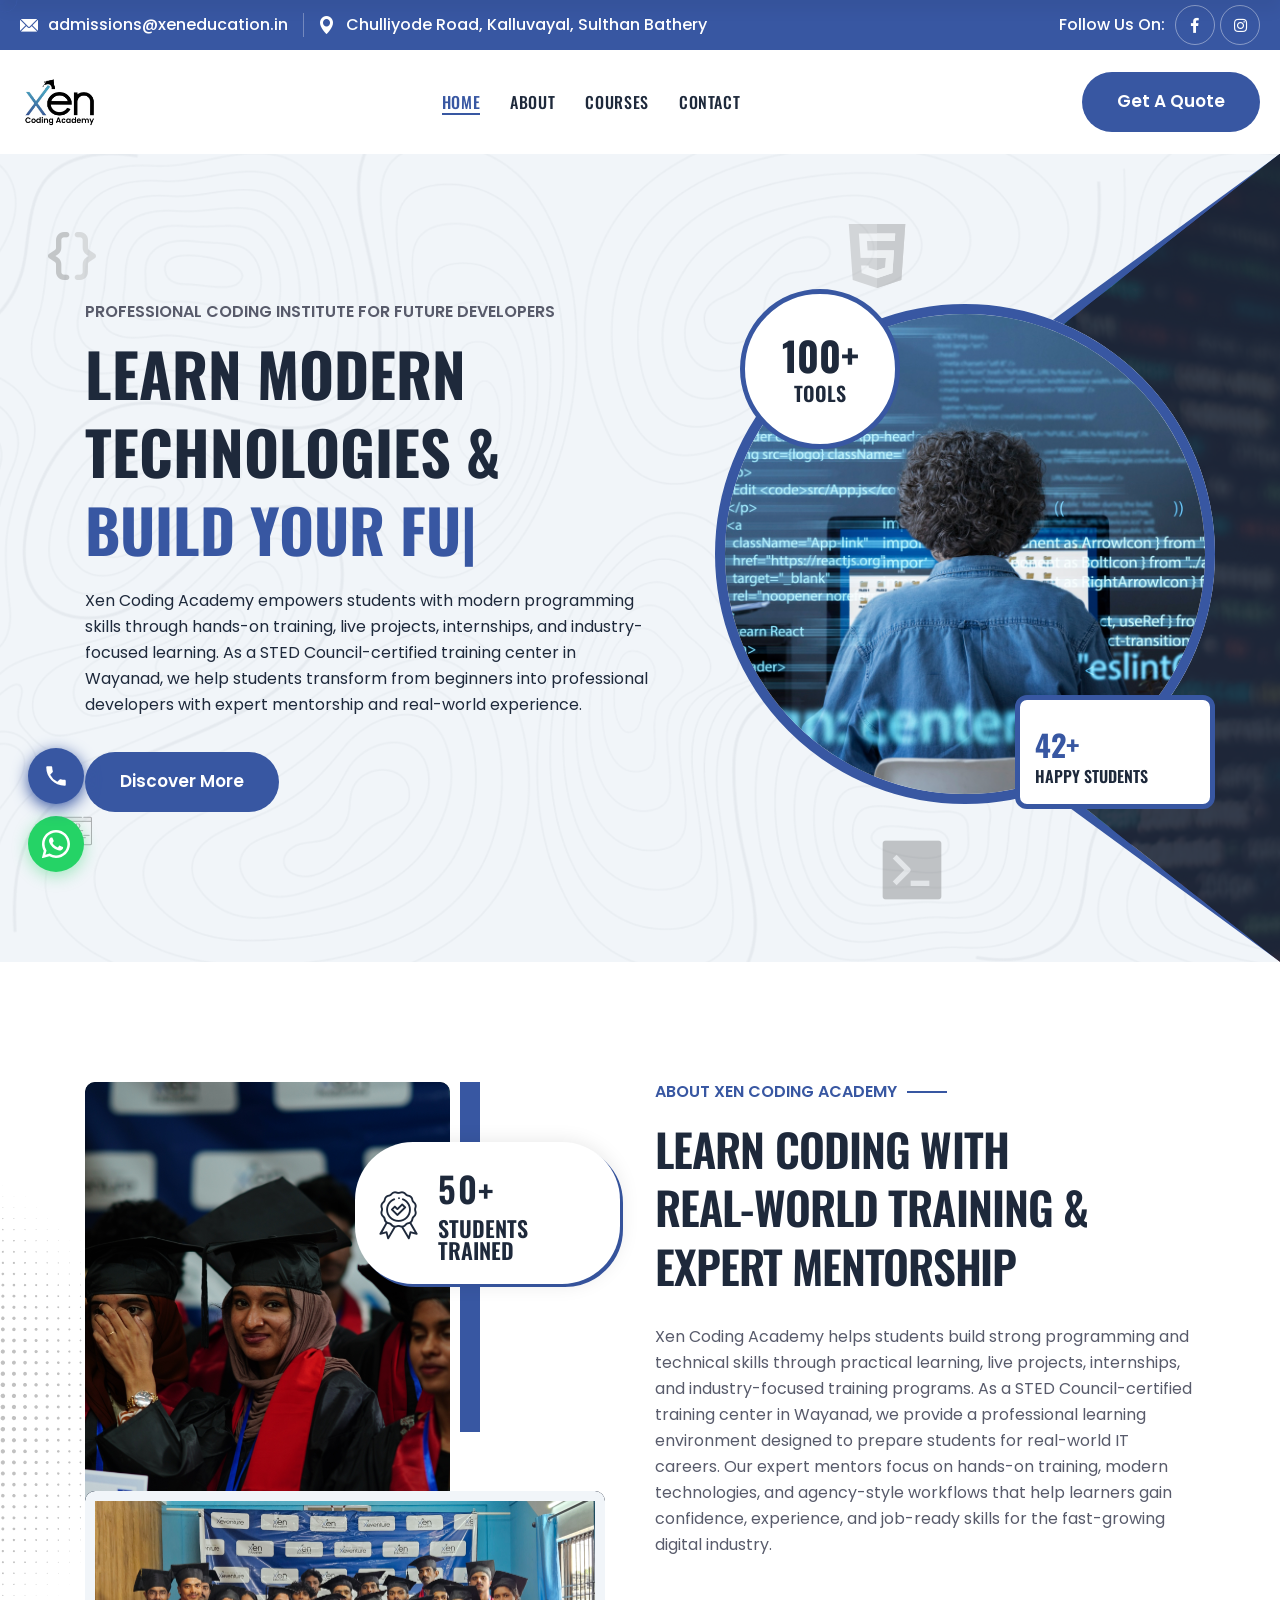
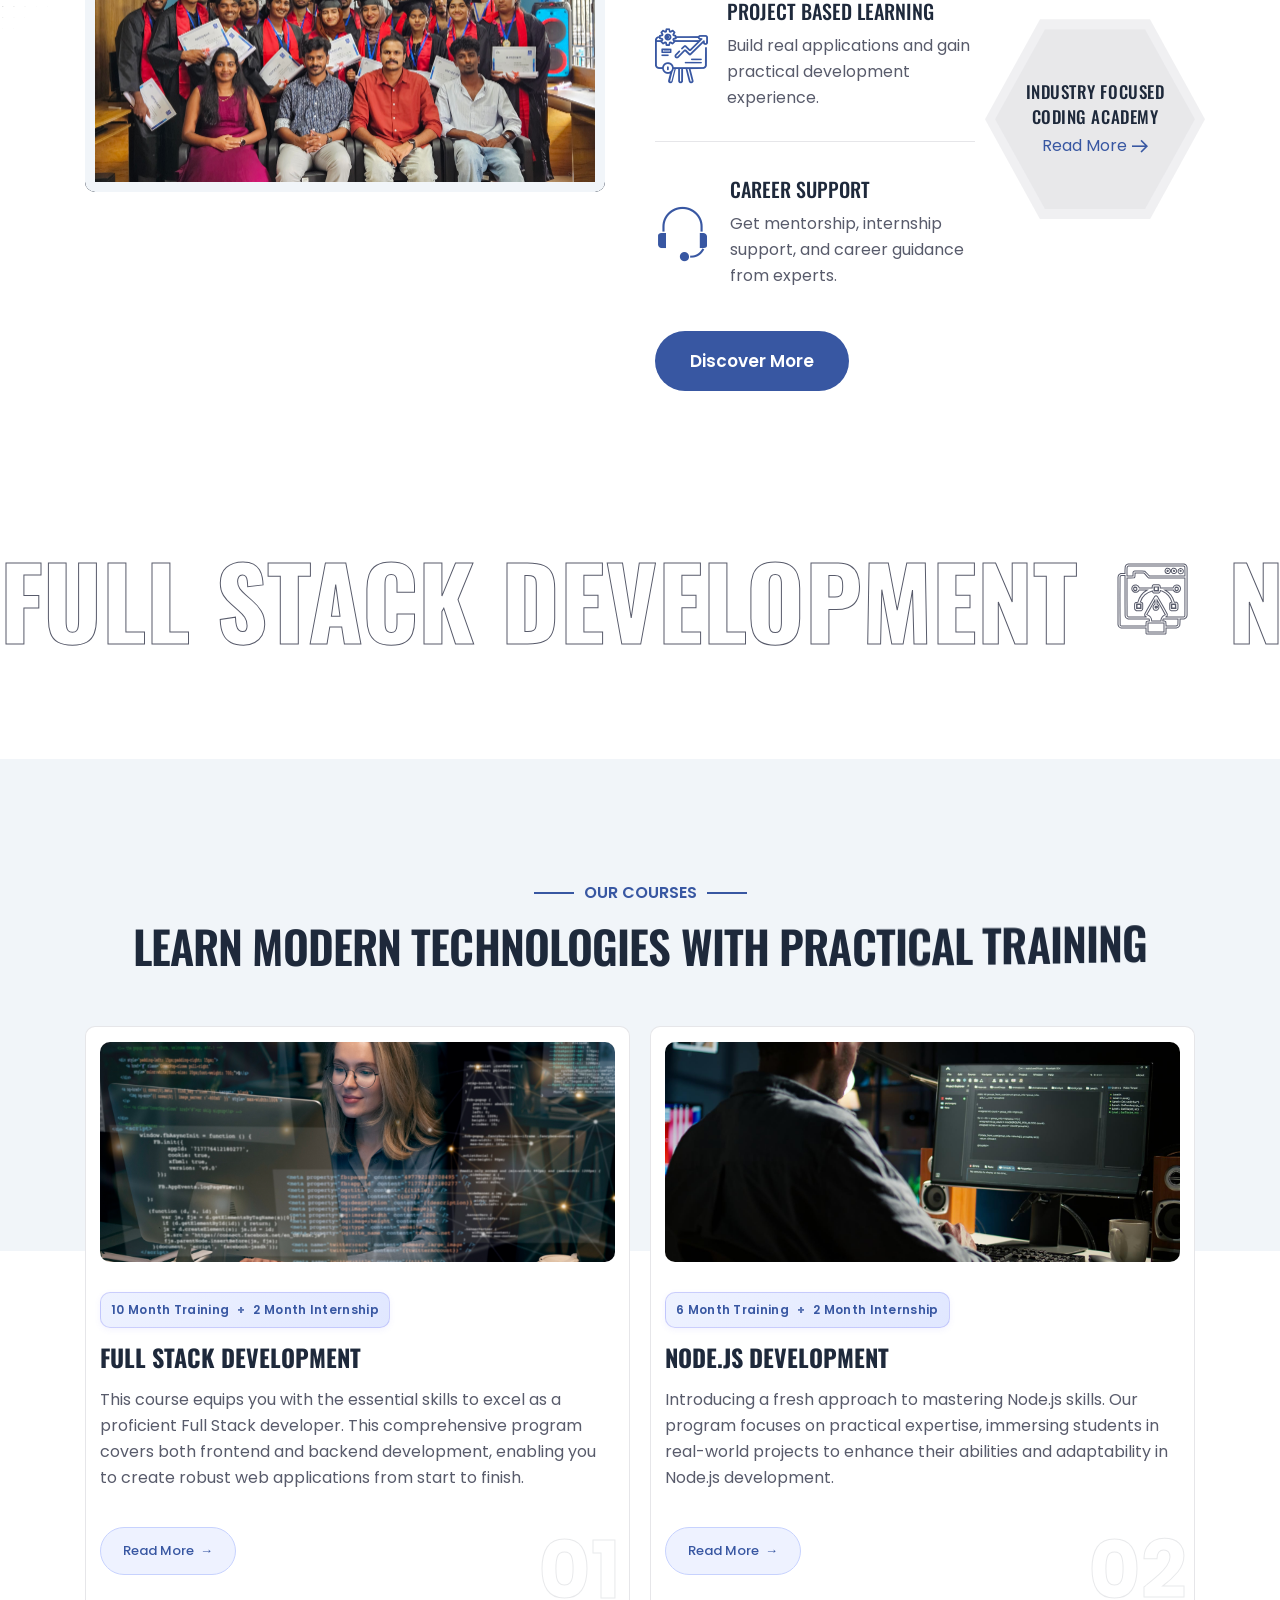
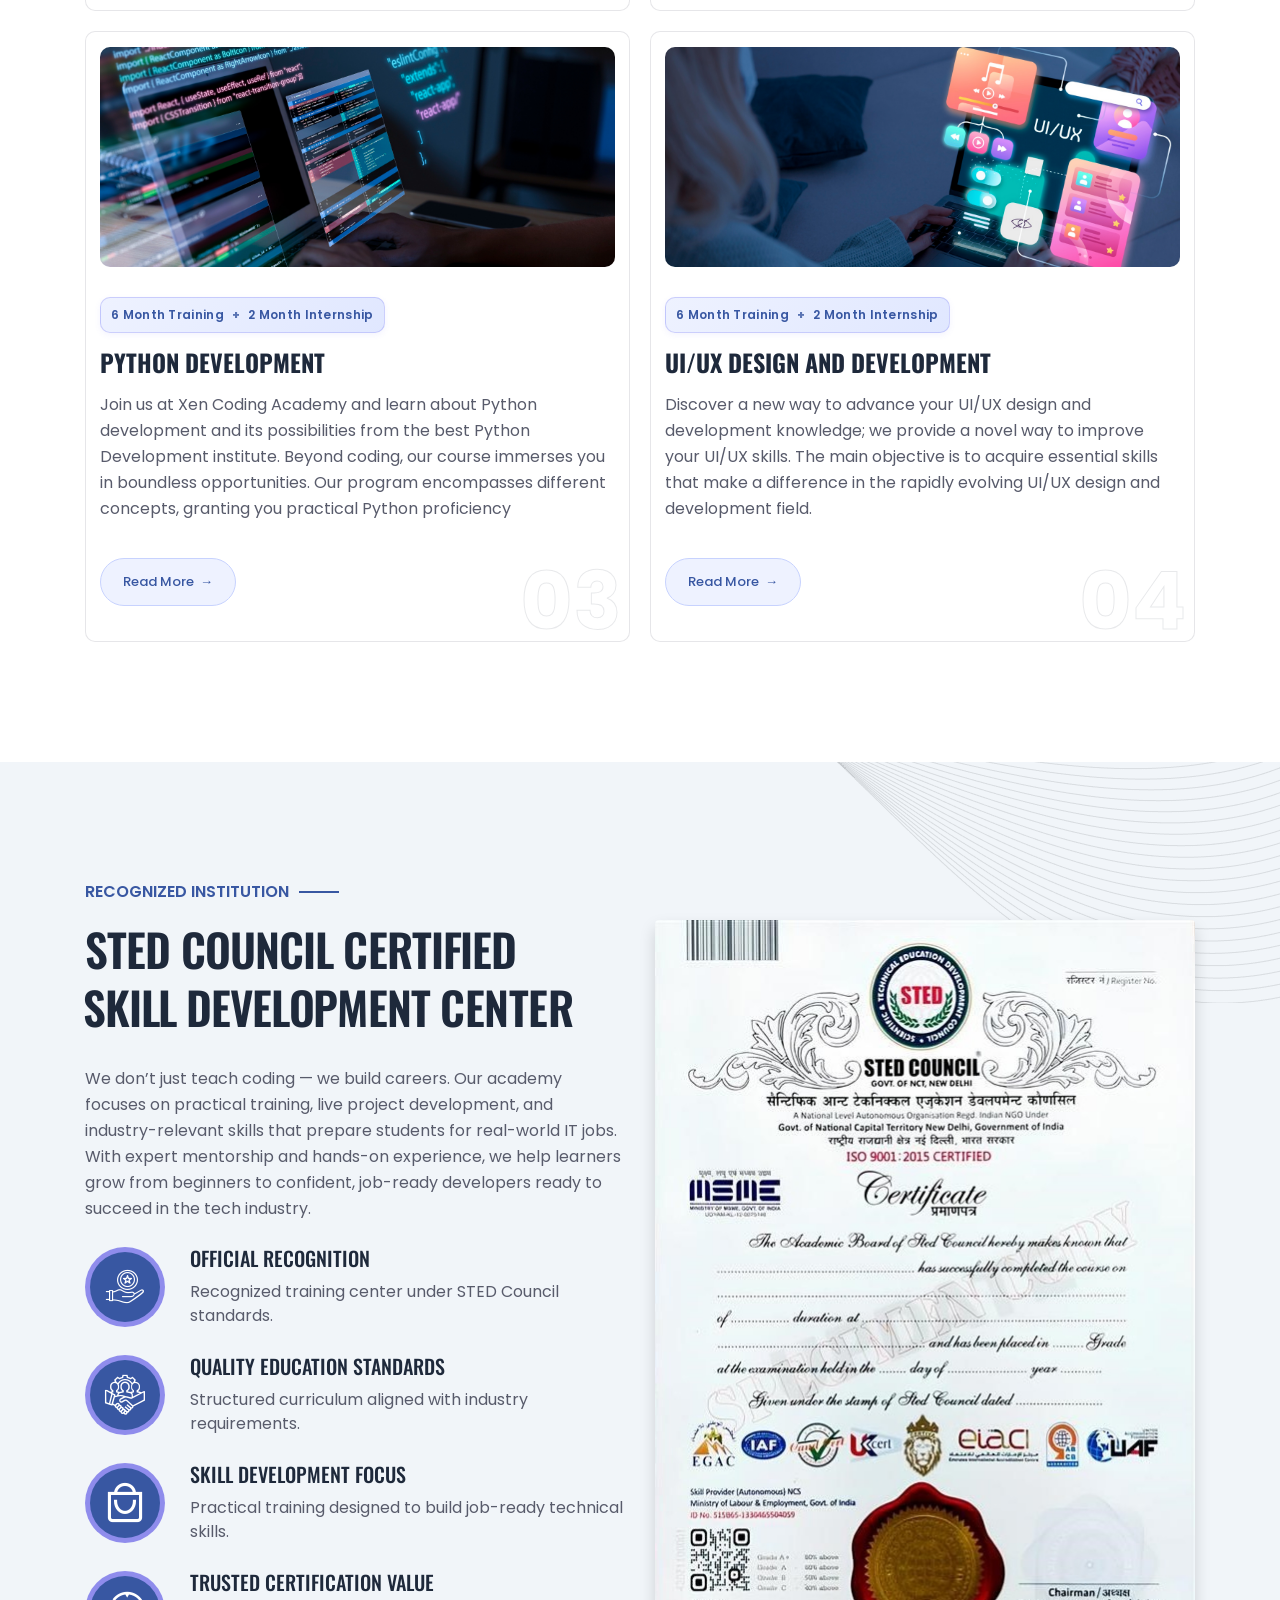
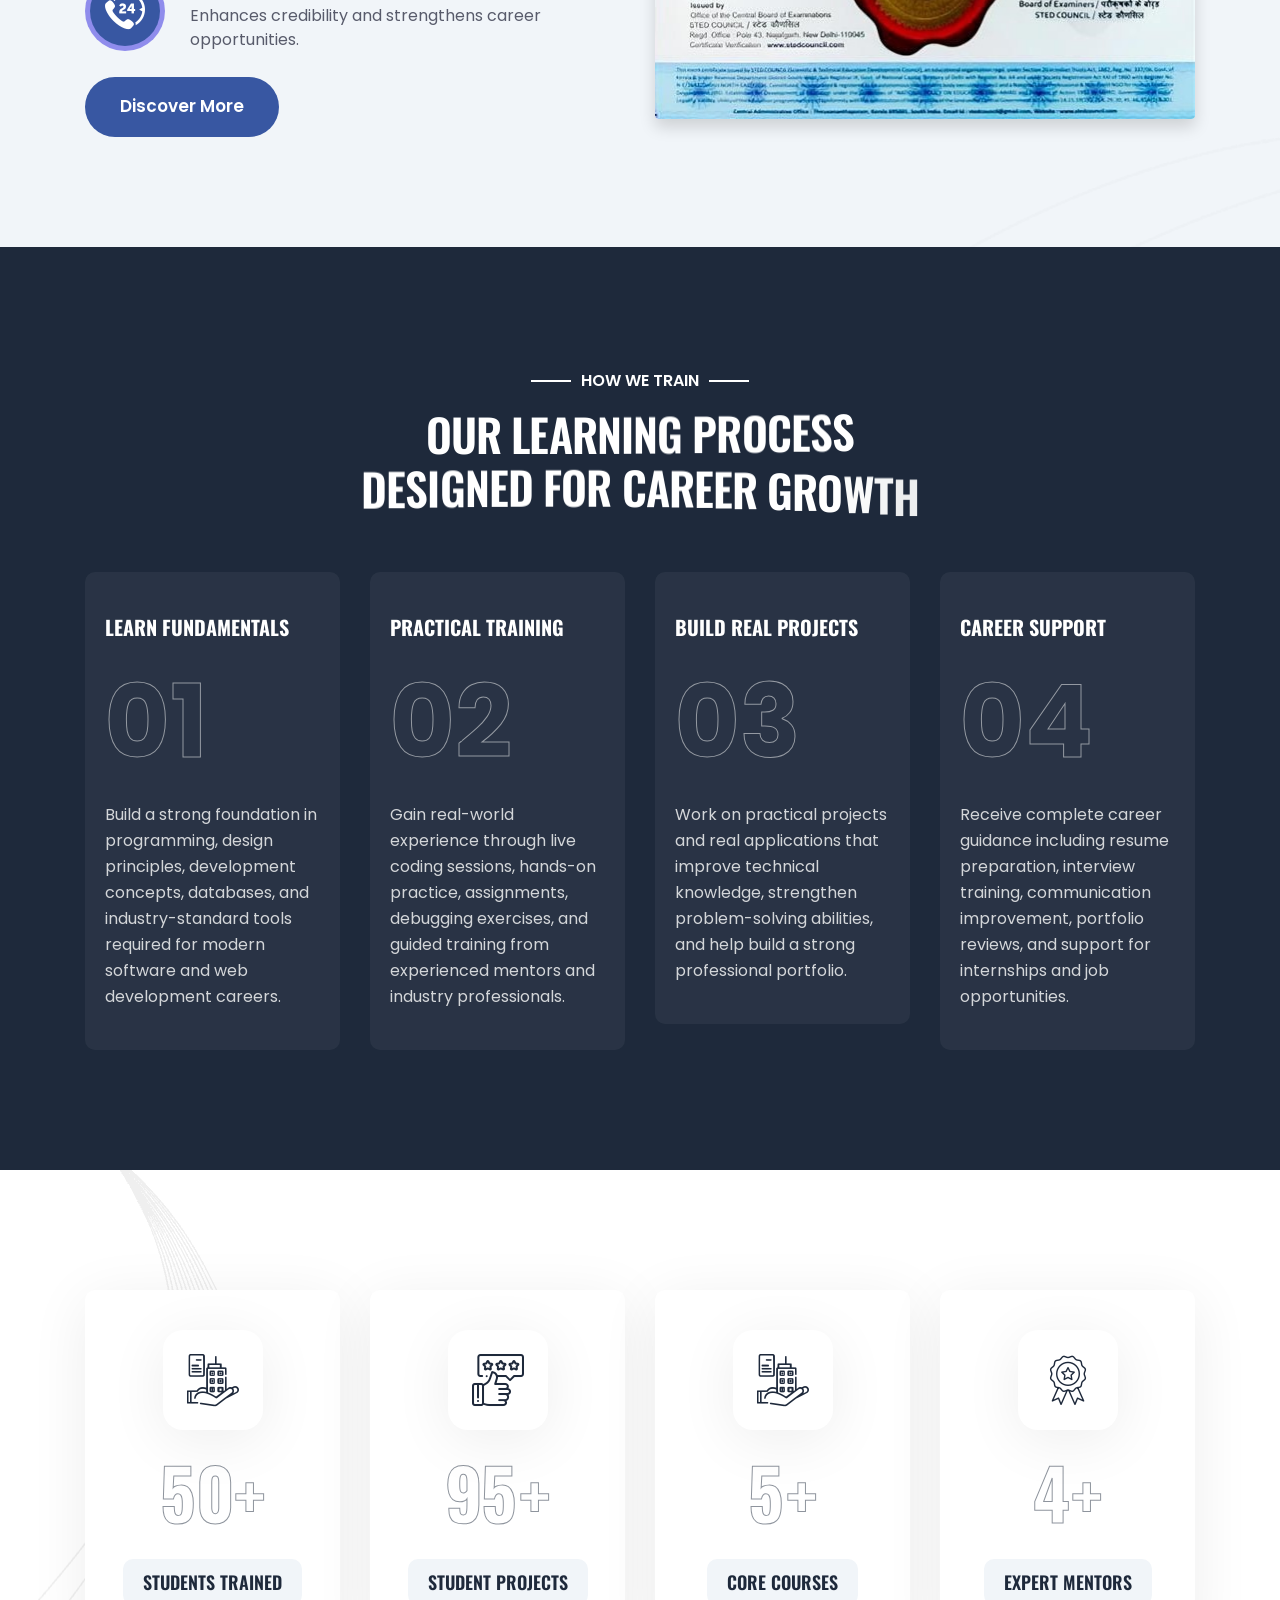
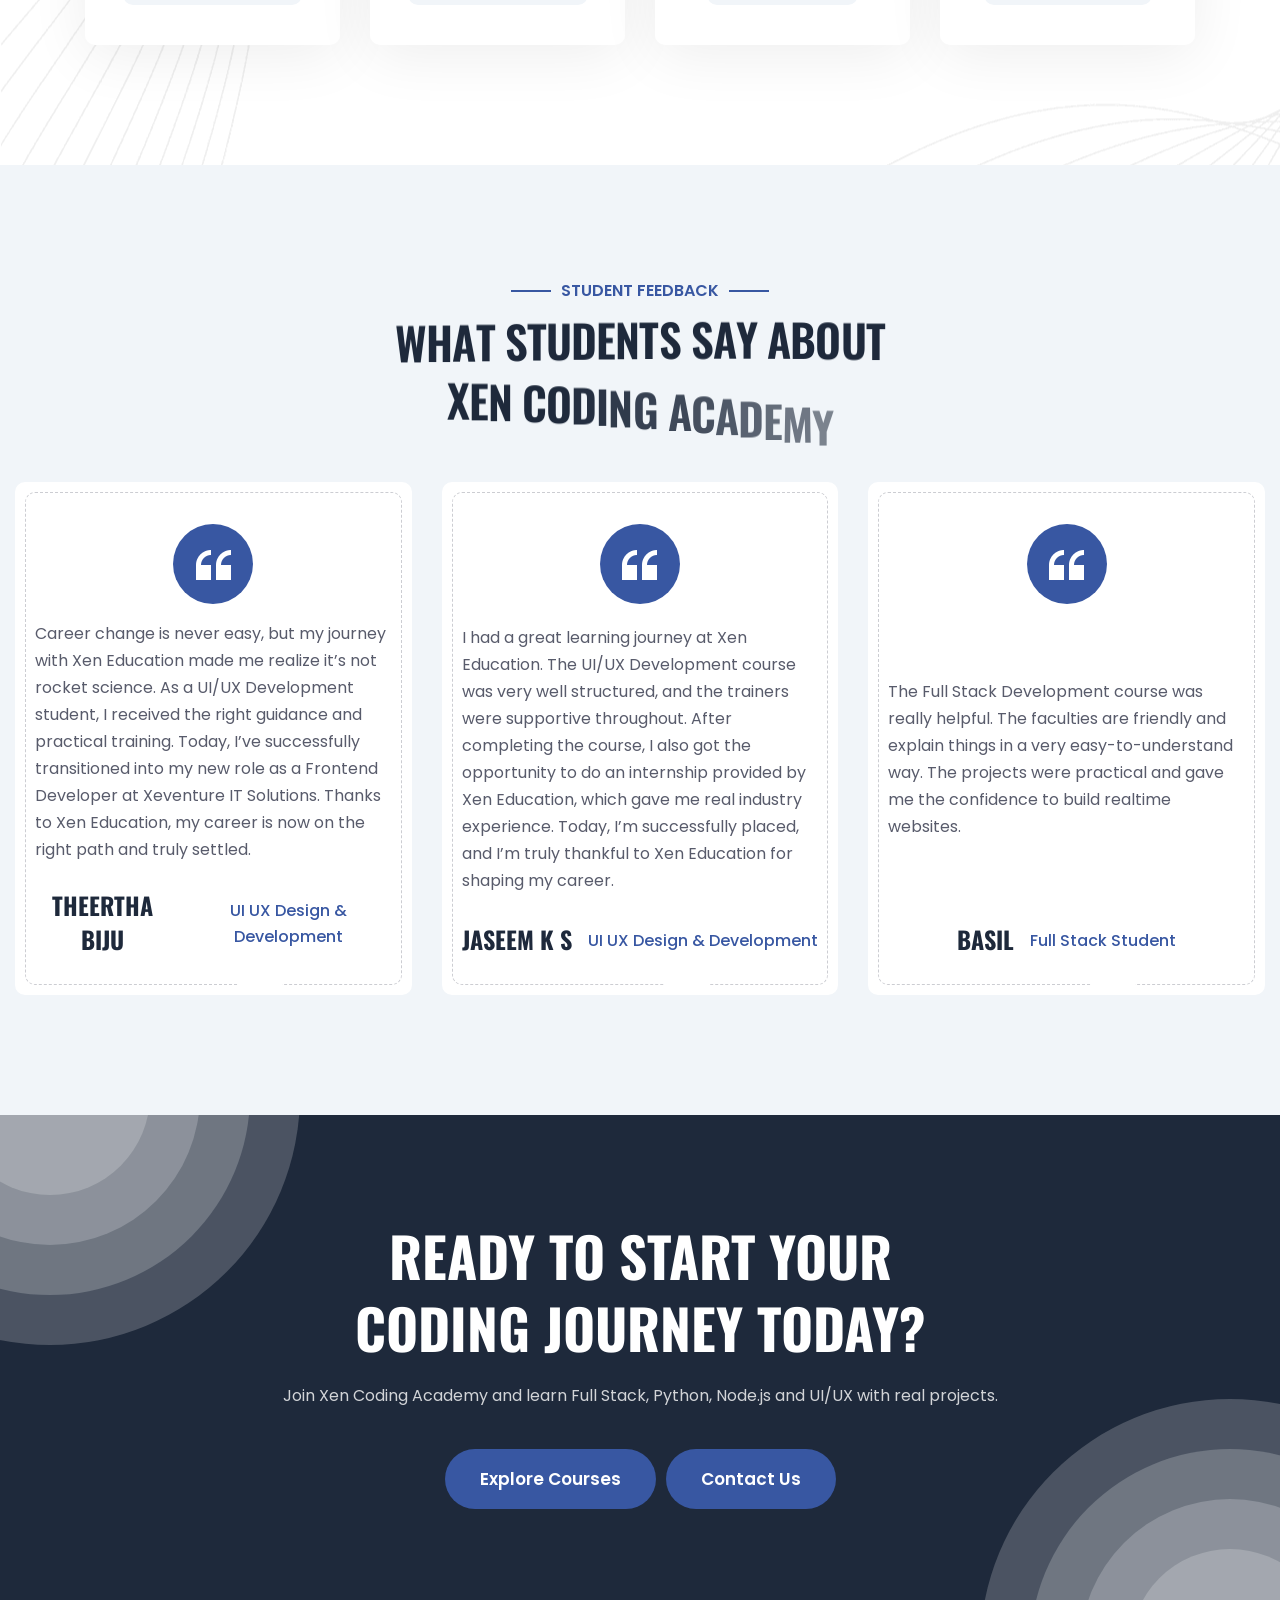
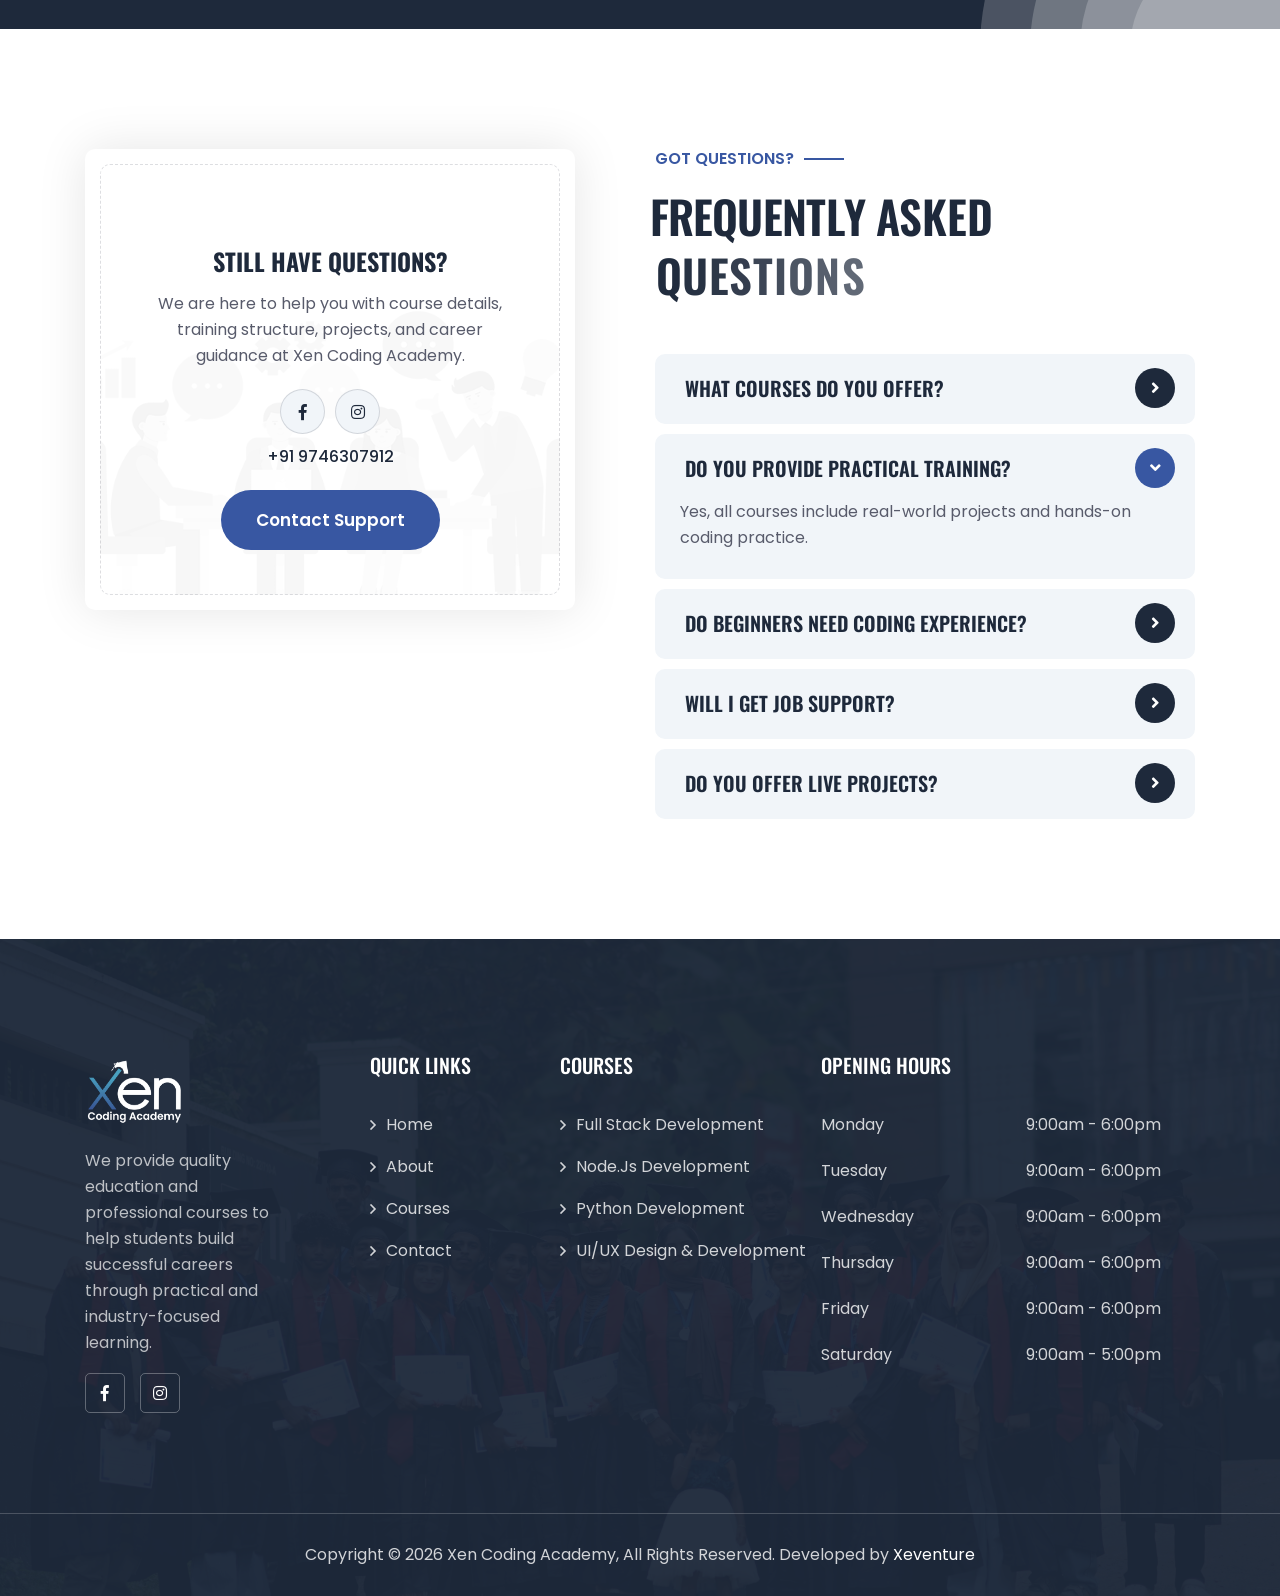
==== commit 134b721b: "...." ====
--- a/index.html
+++ b/index.html
@@ -1602,7 +1602,7 @@
 
                       <li class="d-flex justify-content-between">
                         <p>Saturday</p>
-                        <p>9:00am - 6:00pm</p>
+                        <p>9:00am - 5:00pm</p>
                       </li>
                     </ul>
                   </div>
@@ -1720,6 +1720,8 @@
     <script src="js/odometer.min.js"></script>
     <script src="js/wNumb.min.js"></script>
     <script src="js/wow.js"></script>
+
+    
     <script src="js/isotope.js"></script>
     <script src="js/owl.carousel.min.js"></script>
     <script src="js/jquery-ui.js"></script>
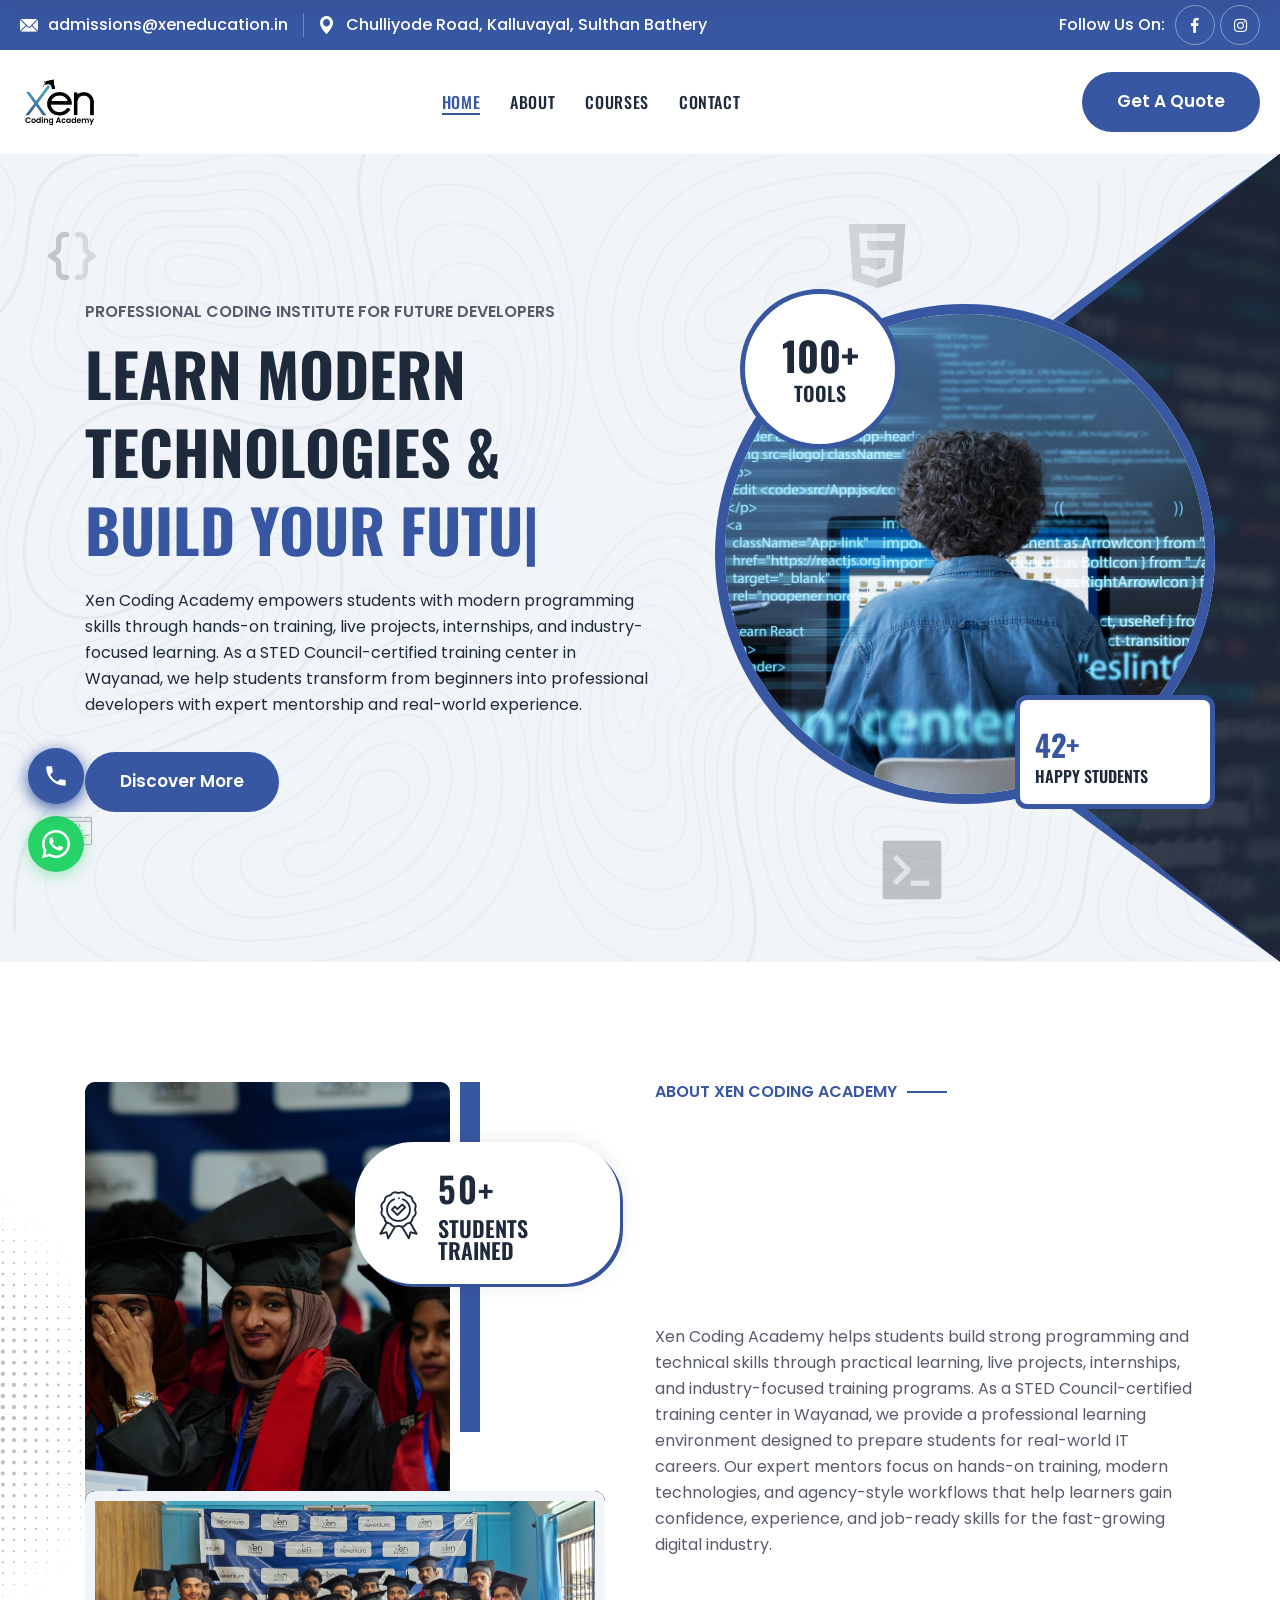
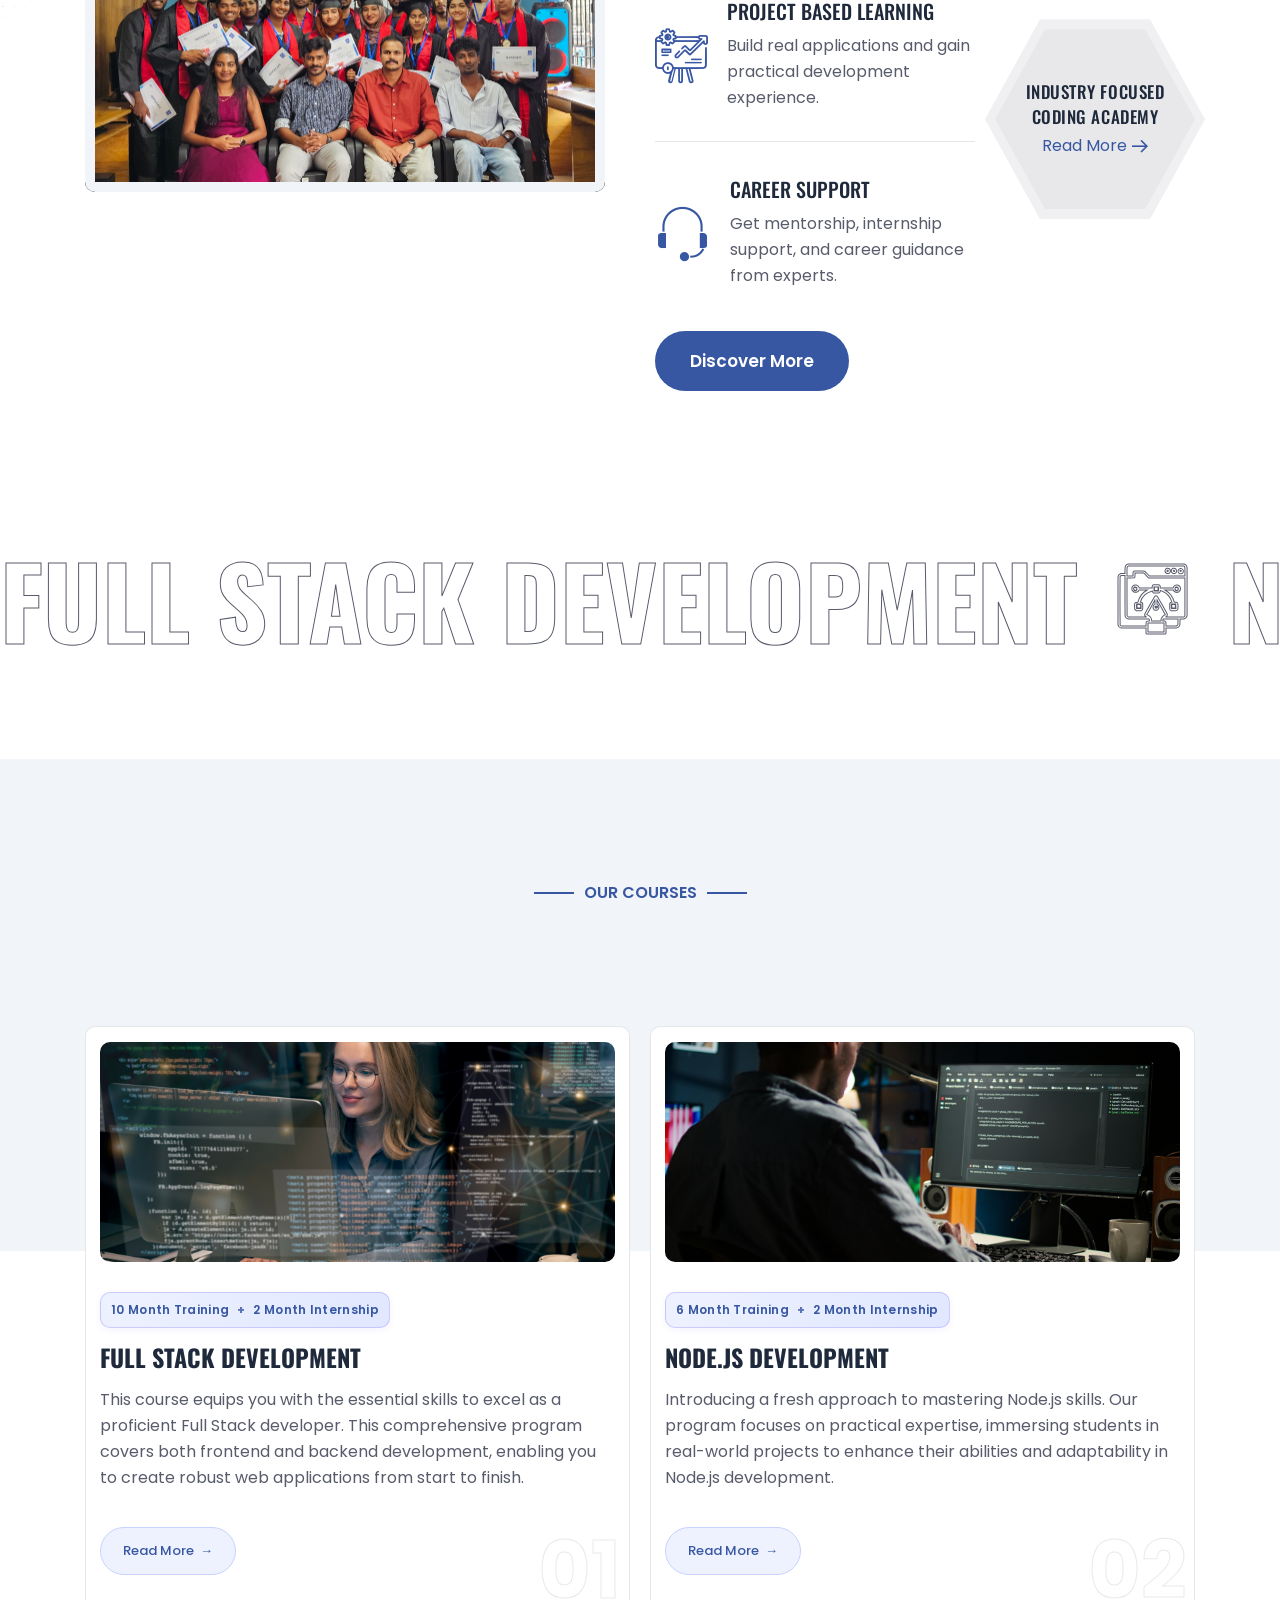
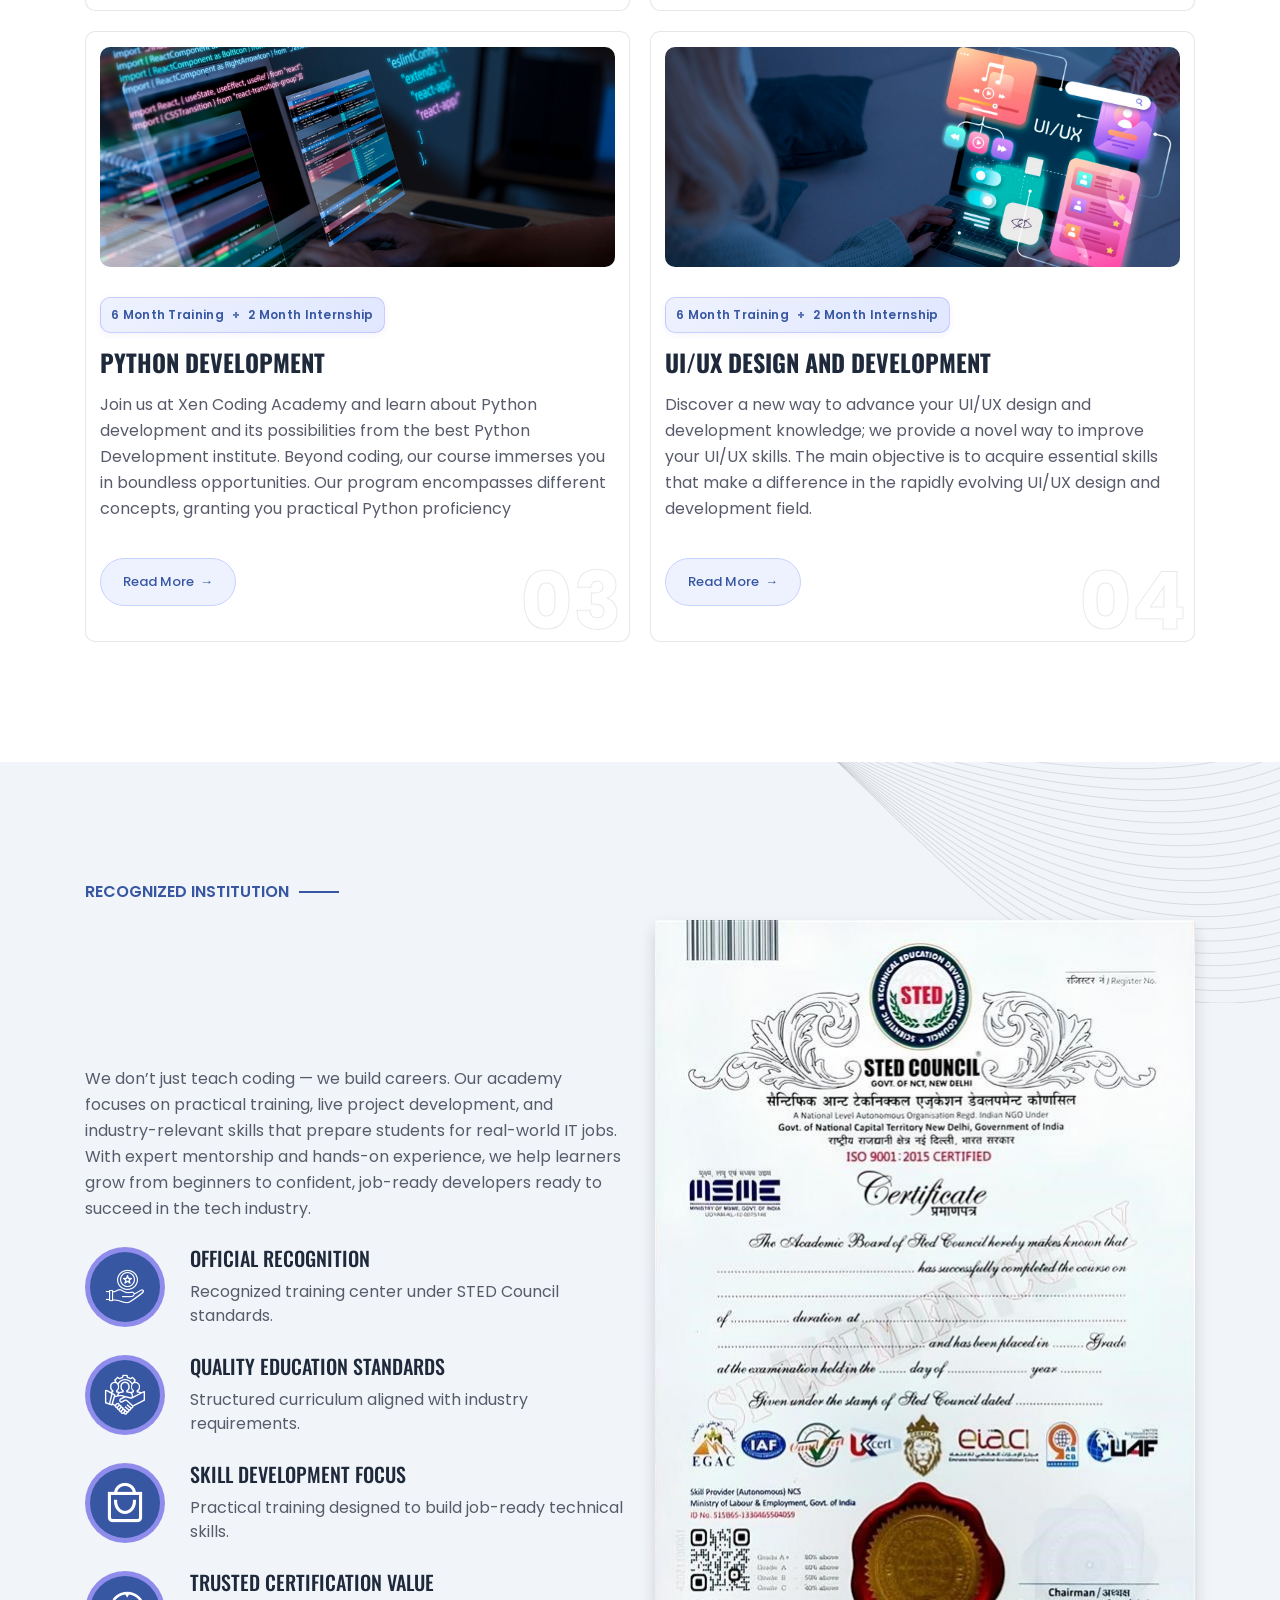
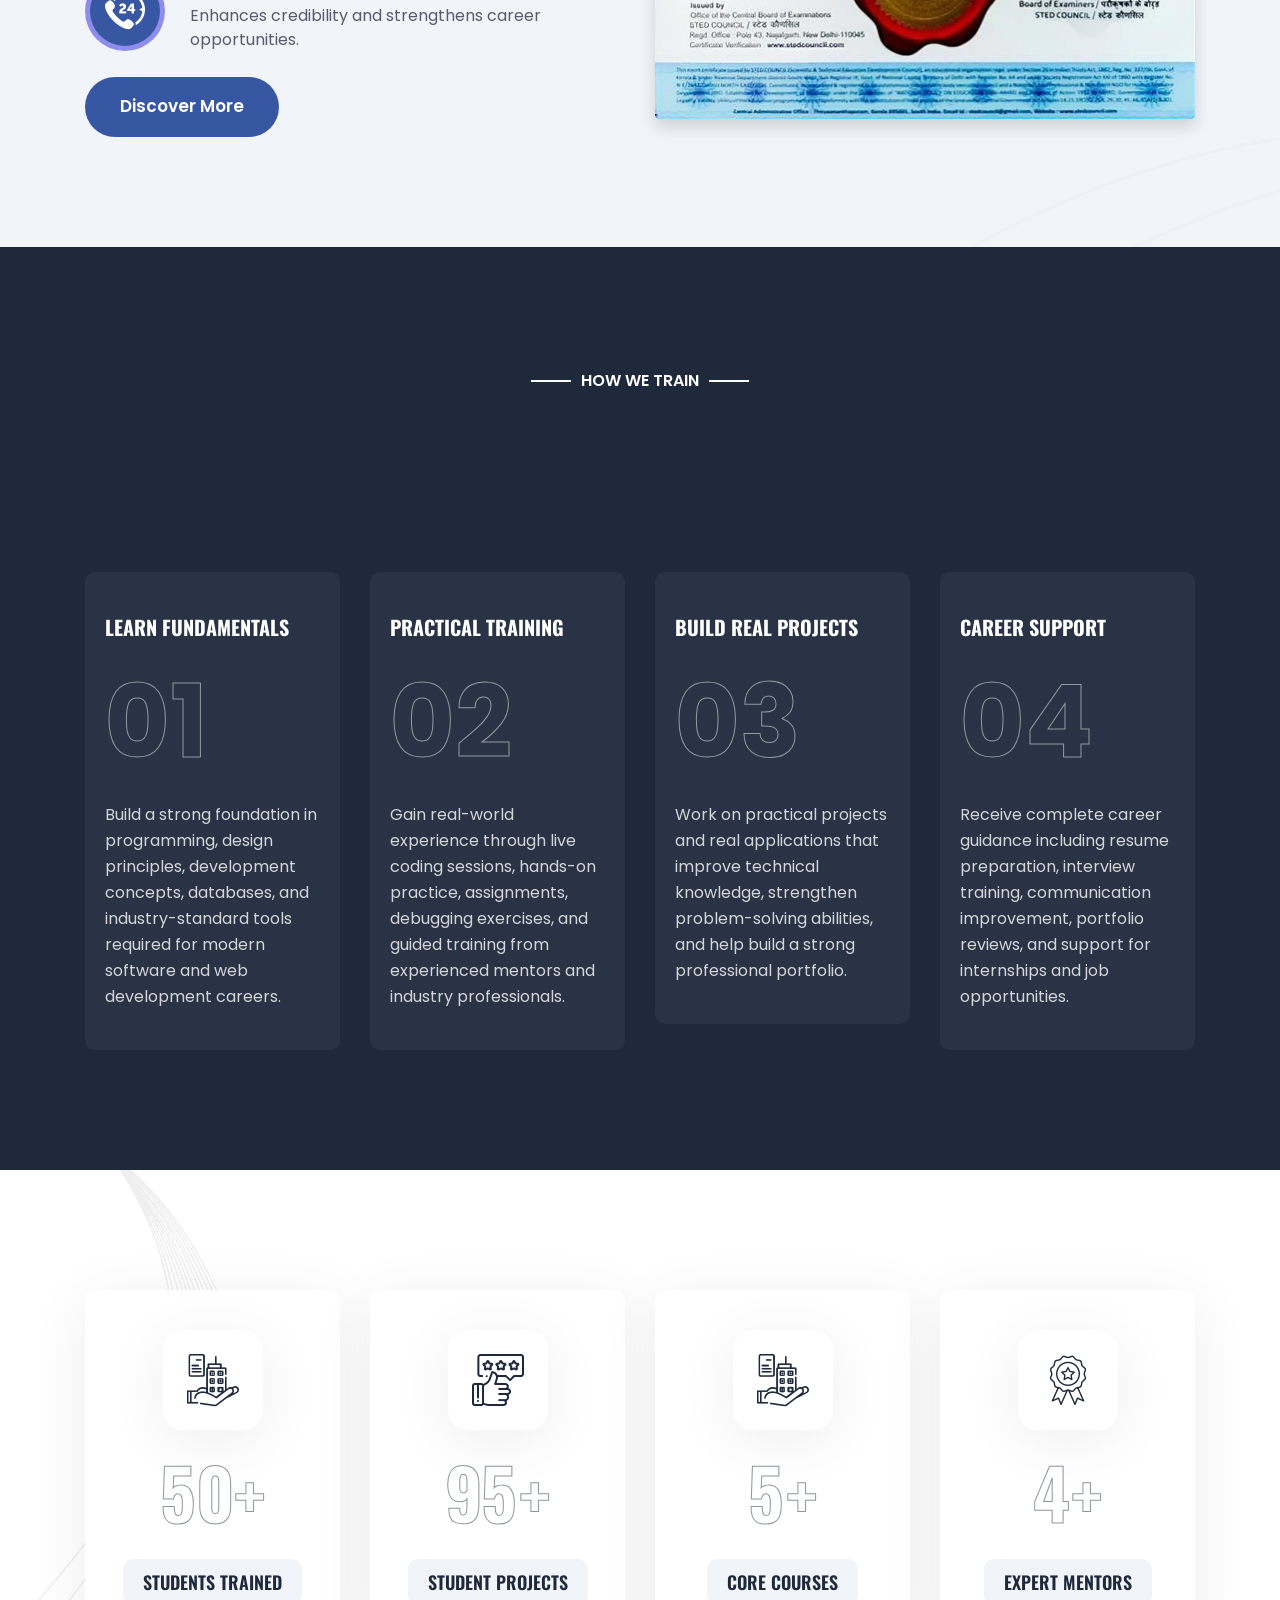
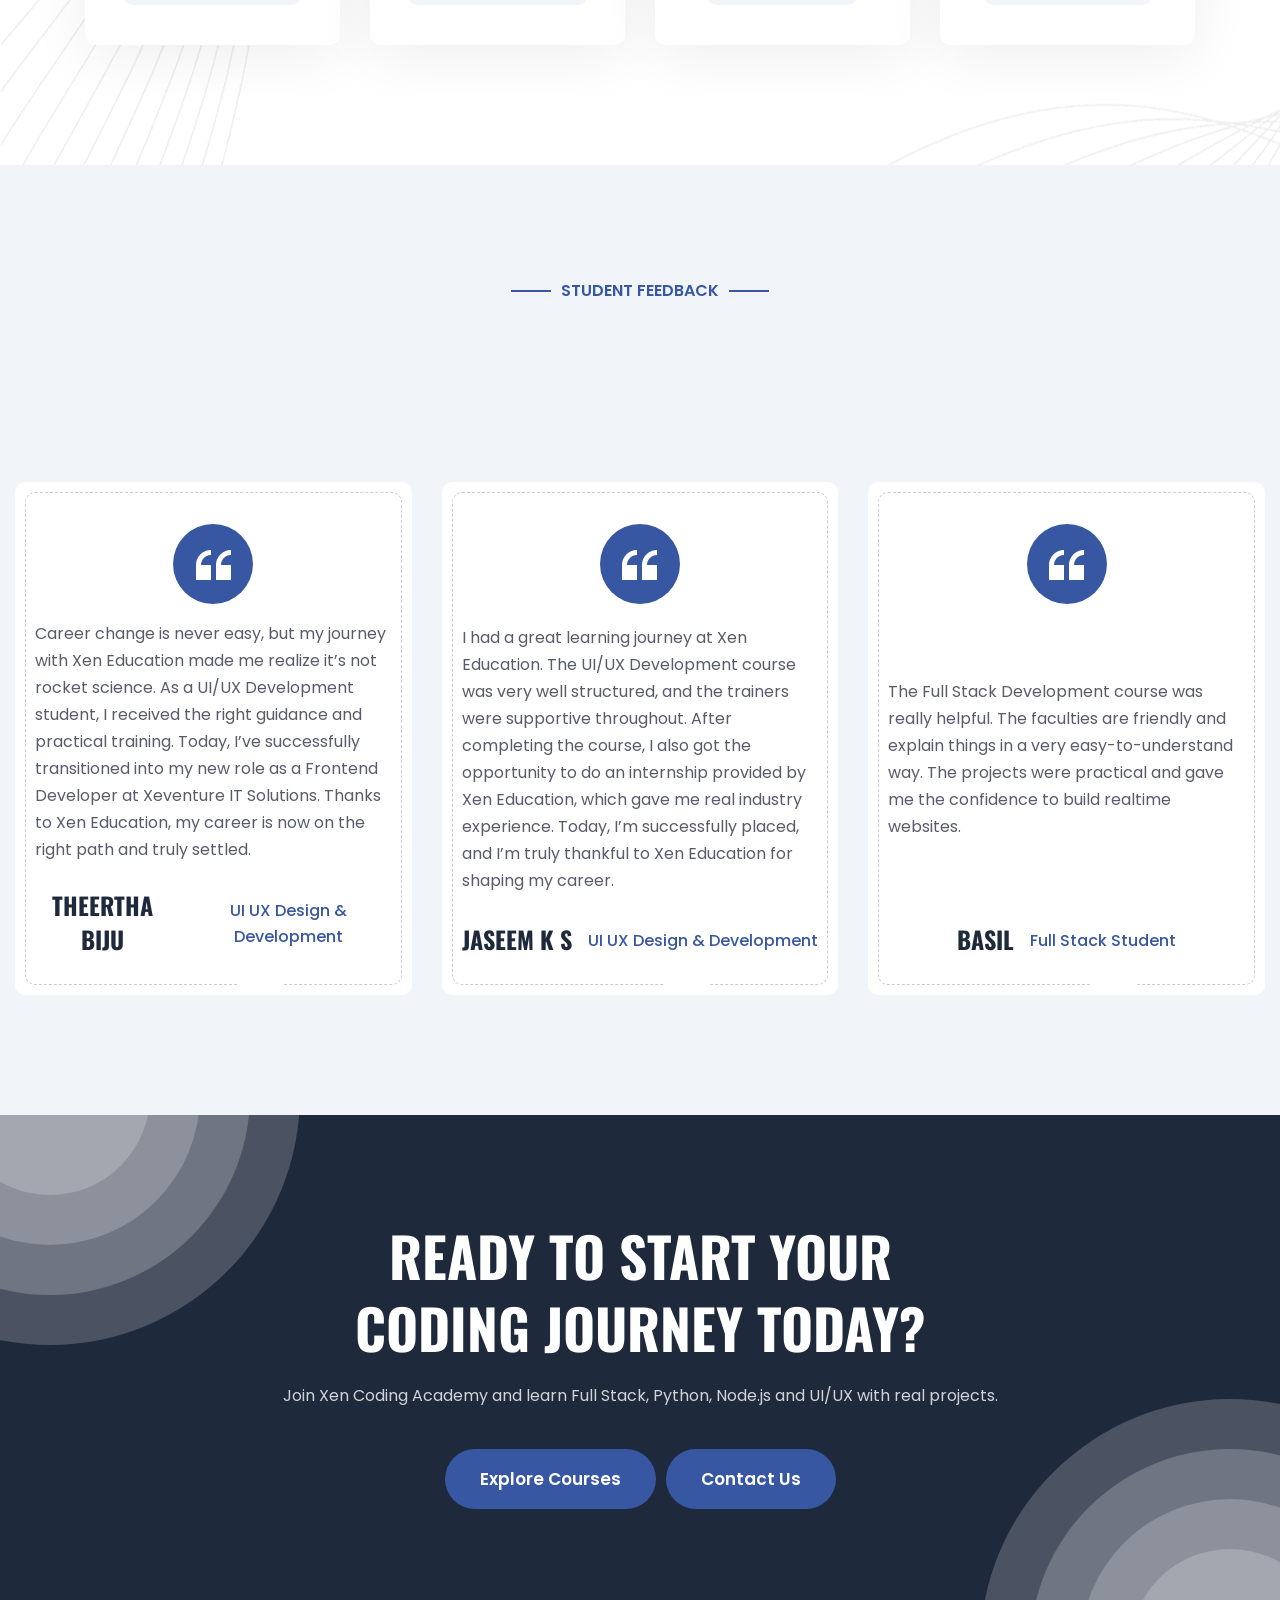
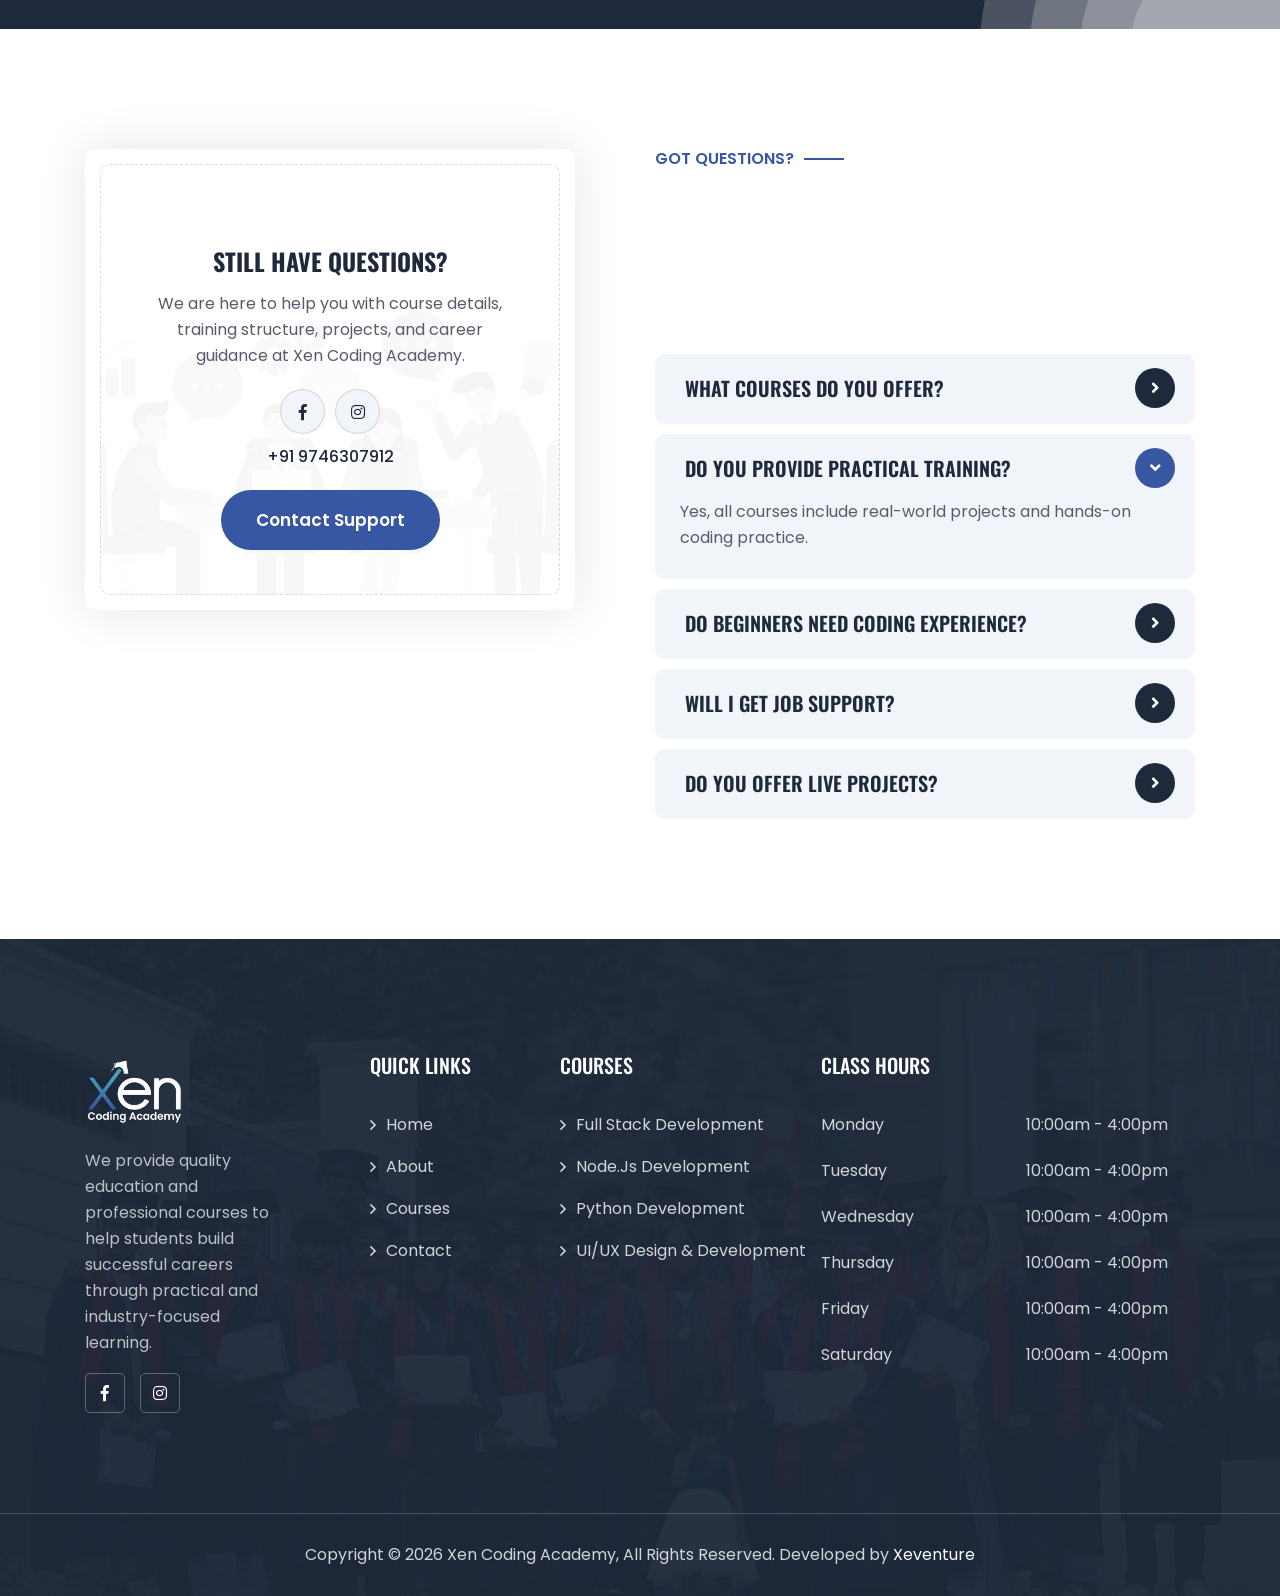
==== commit 8fdbdd8b: "class hours mail uppercase" ====
--- a/index.html
+++ b/index.html
@@ -1572,39 +1572,41 @@
                   data-wow-delay="400ms"
                 >
                   <div class="footer-widget__contact">
-                    <h3 class="footer-widget__title">Opening Hours</h3>
-
-                    <ul class="footer-widget__contact-list list-unstyled">
-                      <li class="d-flex justify-content-between">
-                        <p>Monday</p>
-                        <p>9:00am - 6:00pm</p>
-                      </li>
-
-                      <li class="d-flex justify-content-between">
-                        <p>Tuesday</p>
-                        <p>9:00am - 6:00pm</p>
-                      </li>
-
-                      <li class="d-flex justify-content-between">
-                        <p>Wednesday</p>
-                        <p>9:00am - 6:00pm</p>
-                      </li>
-
-                      <li class="d-flex justify-content-between">
-                        <p>Thursday</p>
-                        <p>9:00am - 6:00pm</p>
-                      </li>
-
-                      <li class="d-flex justify-content-between">
-                        <p>Friday</p>
-                        <p>9:00am - 6:00pm</p>
-                      </li>
-
-                      <li class="d-flex justify-content-between">
-                        <p>Saturday</p>
-                        <p>9:00am - 5:00pm</p>
-                      </li>
-                    </ul>
+                    <h3 class="footer-widget__title">Class Hours</h3>
+
+                       <ul class="footer-widget__contact-list list-unstyled">
+
+                                        <li class="d-flex justify-content-between">
+                                            <p>Monday</p>
+                                            <p>10:00am - 4:00pm</p>
+                                        </li>
+
+                                        <li class="d-flex justify-content-between">
+                                            <p>Tuesday</p>
+                                            <p>10:00am - 4:00pm</p>
+                                        </li>
+
+                                        <li class="d-flex justify-content-between">
+                                            <p>Wednesday</p>
+                                            <p>10:00am - 4:00pm</p>
+                                        </li>
+
+                                        <li class="d-flex justify-content-between">
+                                            <p>Thursday</p>
+                                            <p>10:00am - 4:00pm</p>
+                                        </li>
+
+                                        <li class="d-flex justify-content-between">
+                                            <p>Friday</p>
+                                            <p>10:00am - 4:00pm</p>
+                                        </li>
+
+                                        <li class="d-flex justify-content-between">
+                                            <p>Saturday</p>
+                                            <p>10:00am - 4:00pm</p>
+                                        </li>
+
+                                    </ul>
                   </div>
                 </div>
               </div>
@@ -1721,7 +1723,7 @@
     <script src="js/wNumb.min.js"></script>
     <script src="js/wow.js"></script>
 
-    
+
     <script src="js/isotope.js"></script>
     <script src="js/owl.carousel.min.js"></script>
     <script src="js/jquery-ui.js"></script>
--- a/css/style.css
+++ b/css/style.css
@@ -16135,7 +16135,6 @@
   font-weight: 500;
   line-height: 30px;
   color: var(--glorify-black);
-  text-transform: uppercase;
 }
 
 .contact-info__single h4 a {
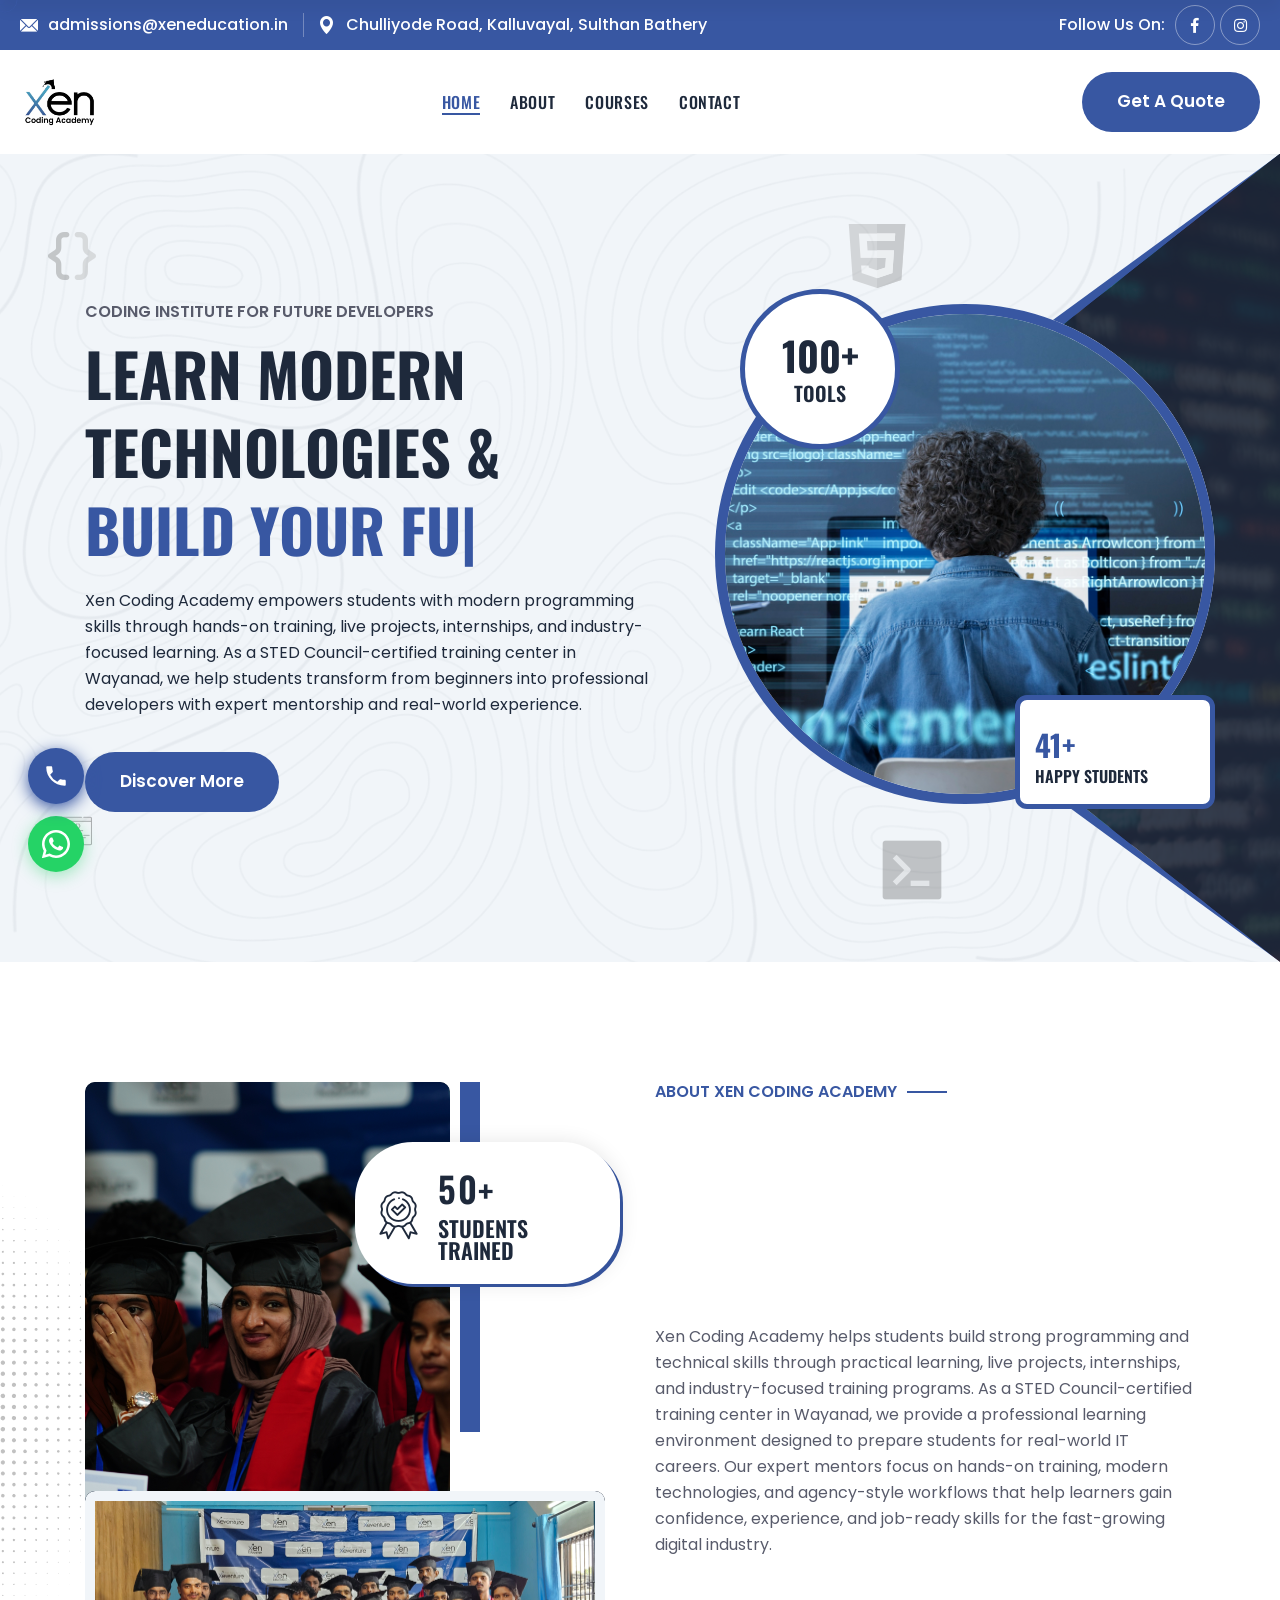
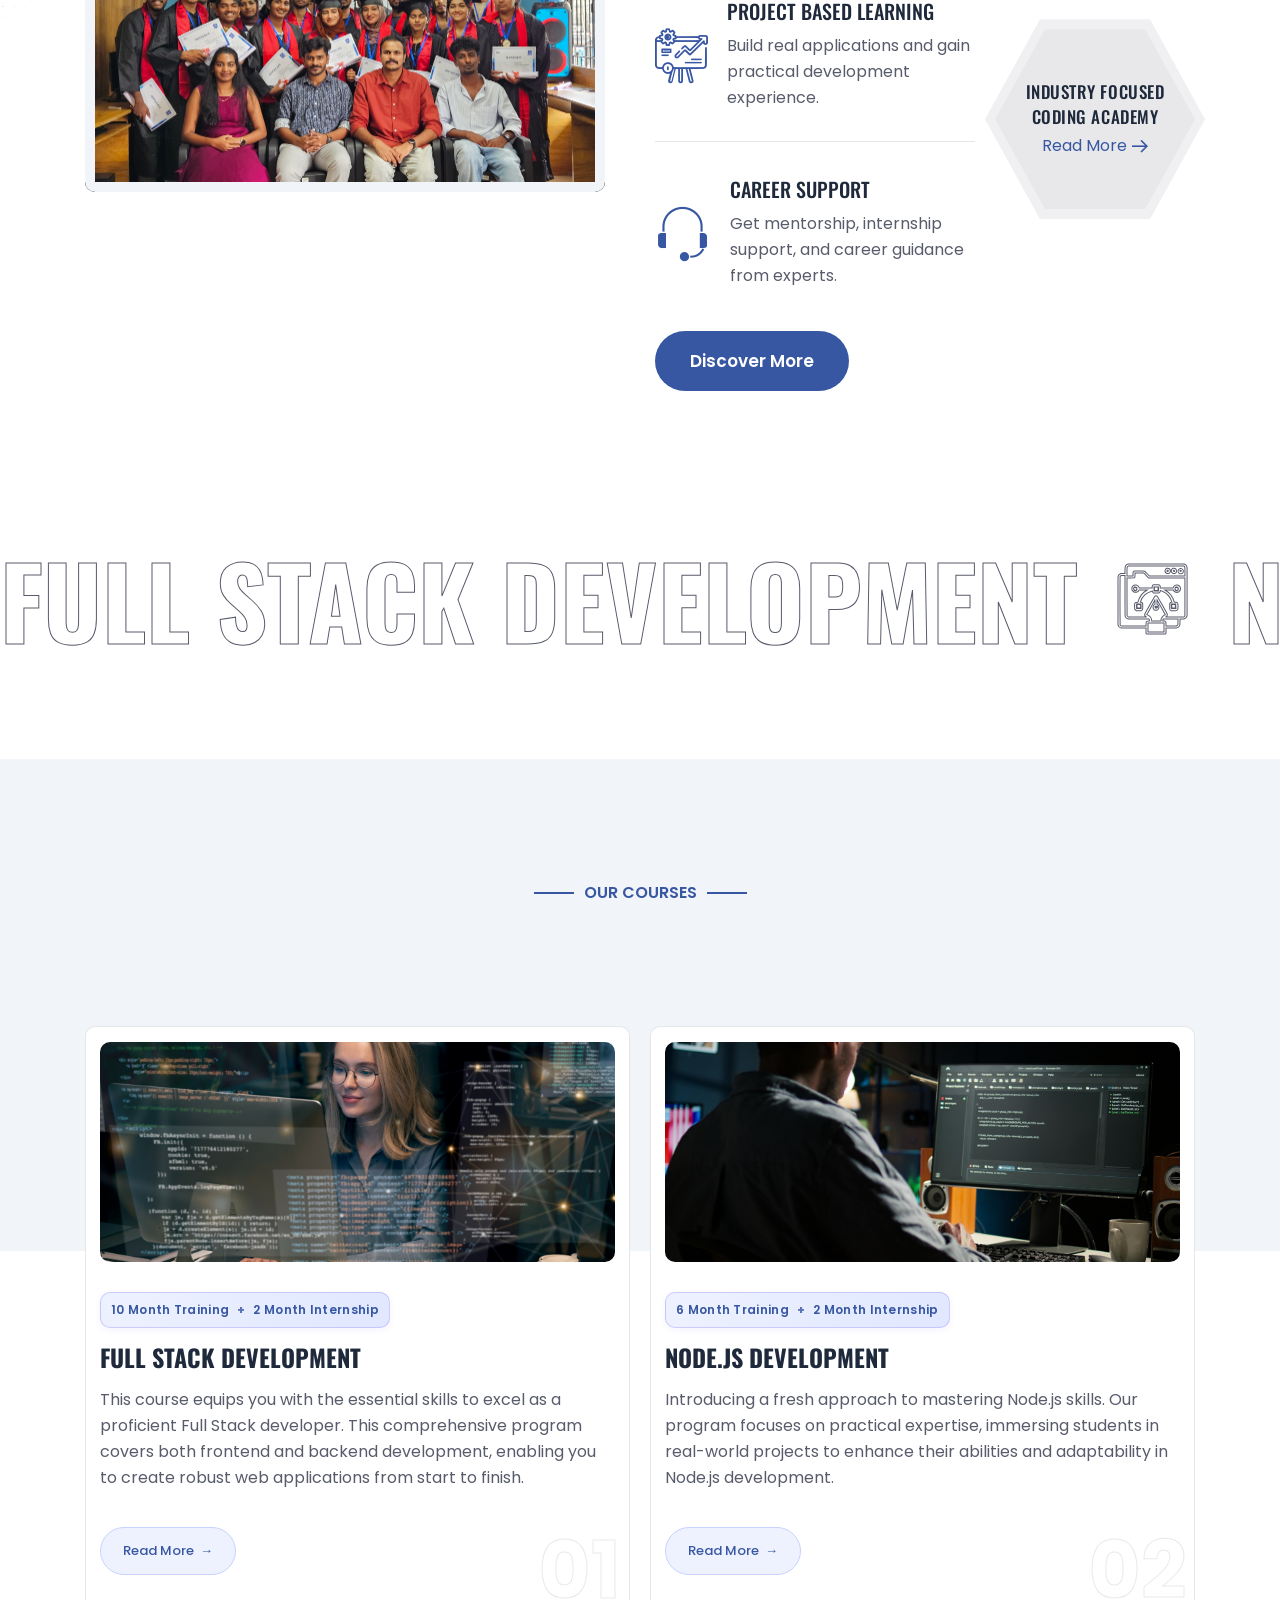
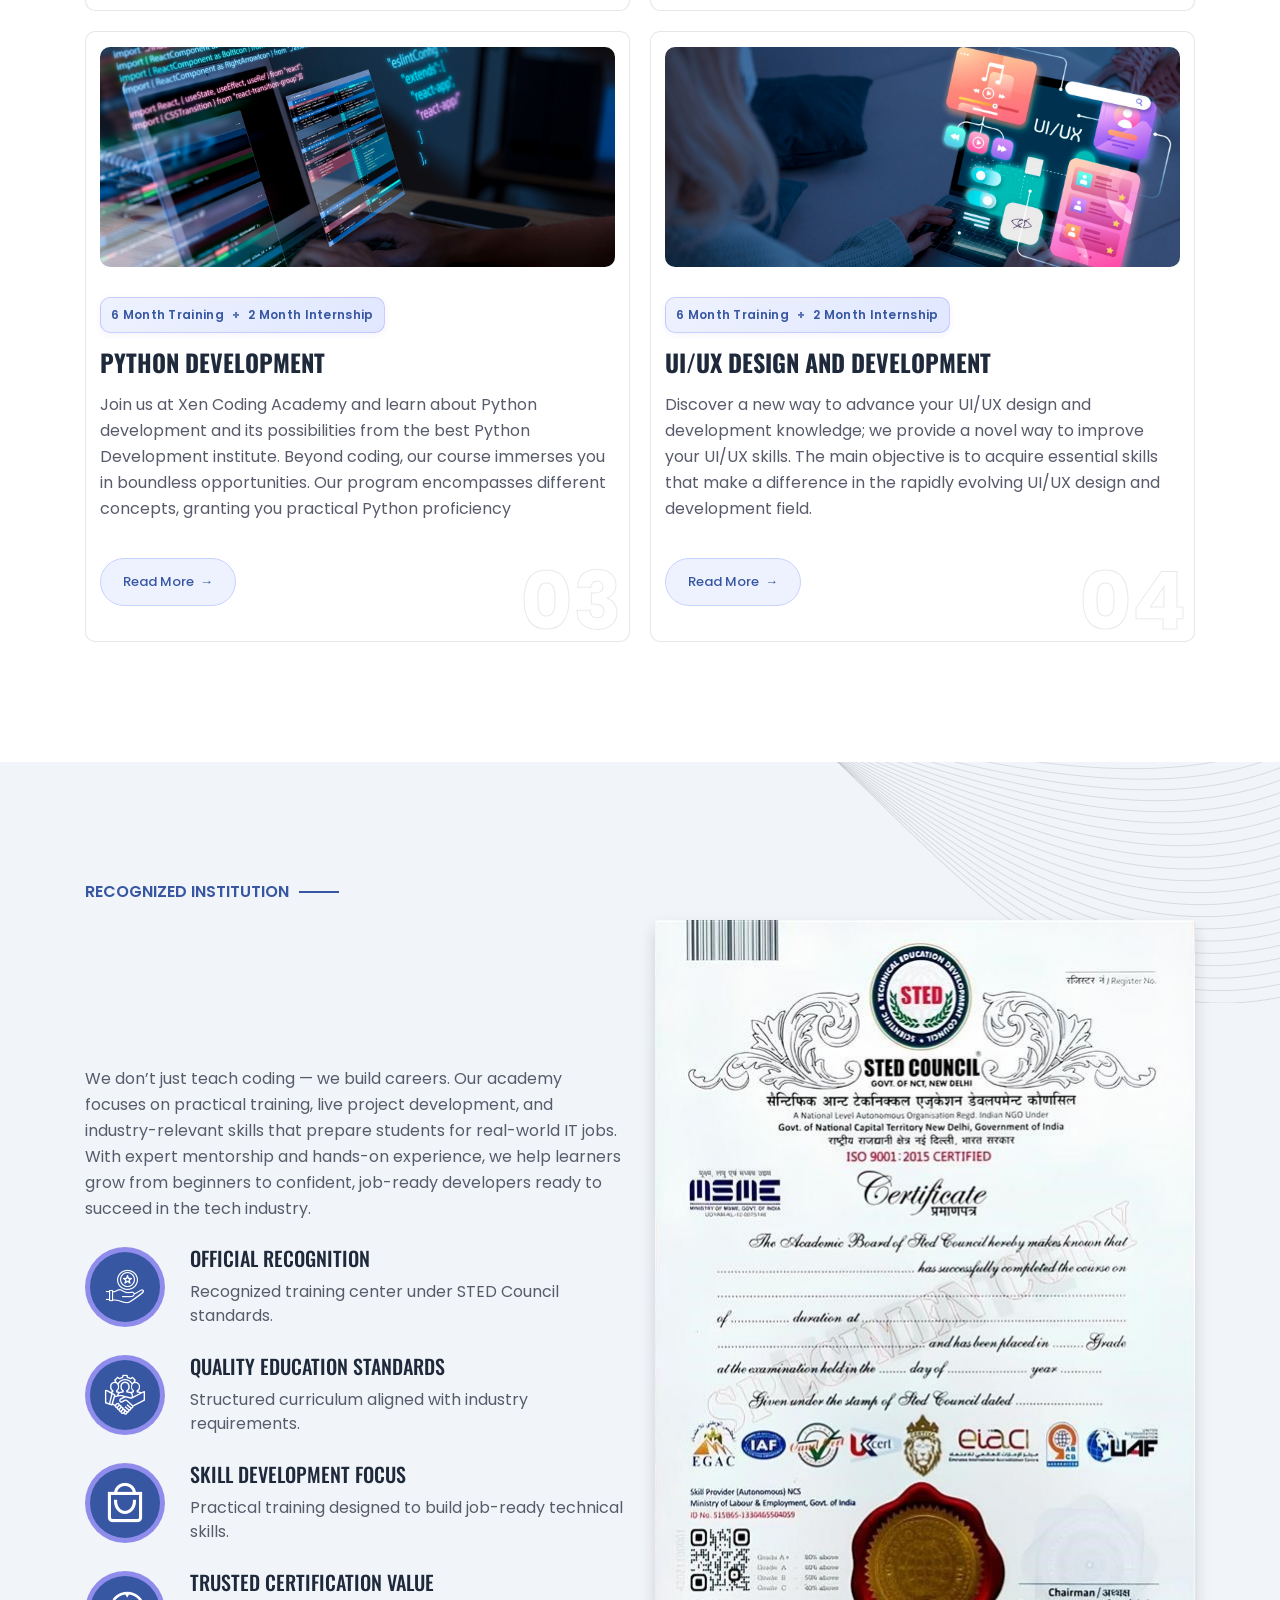
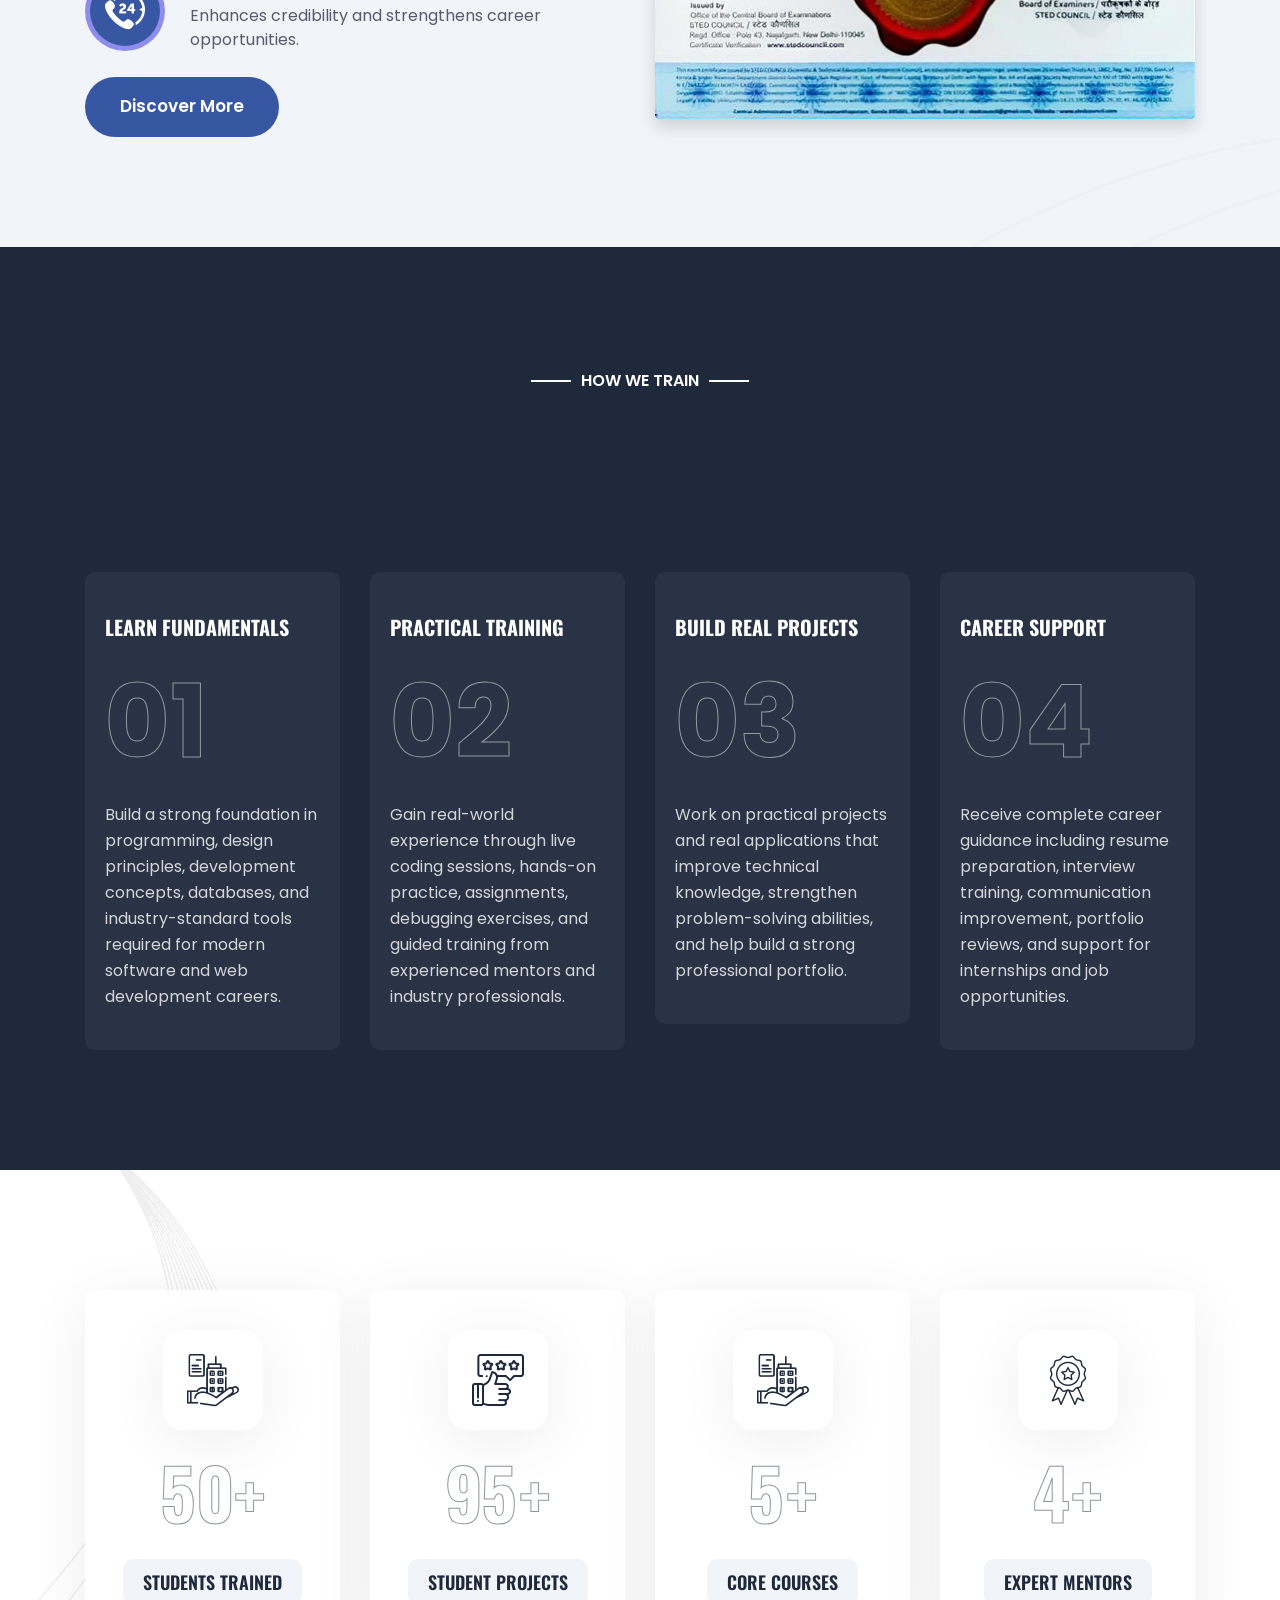
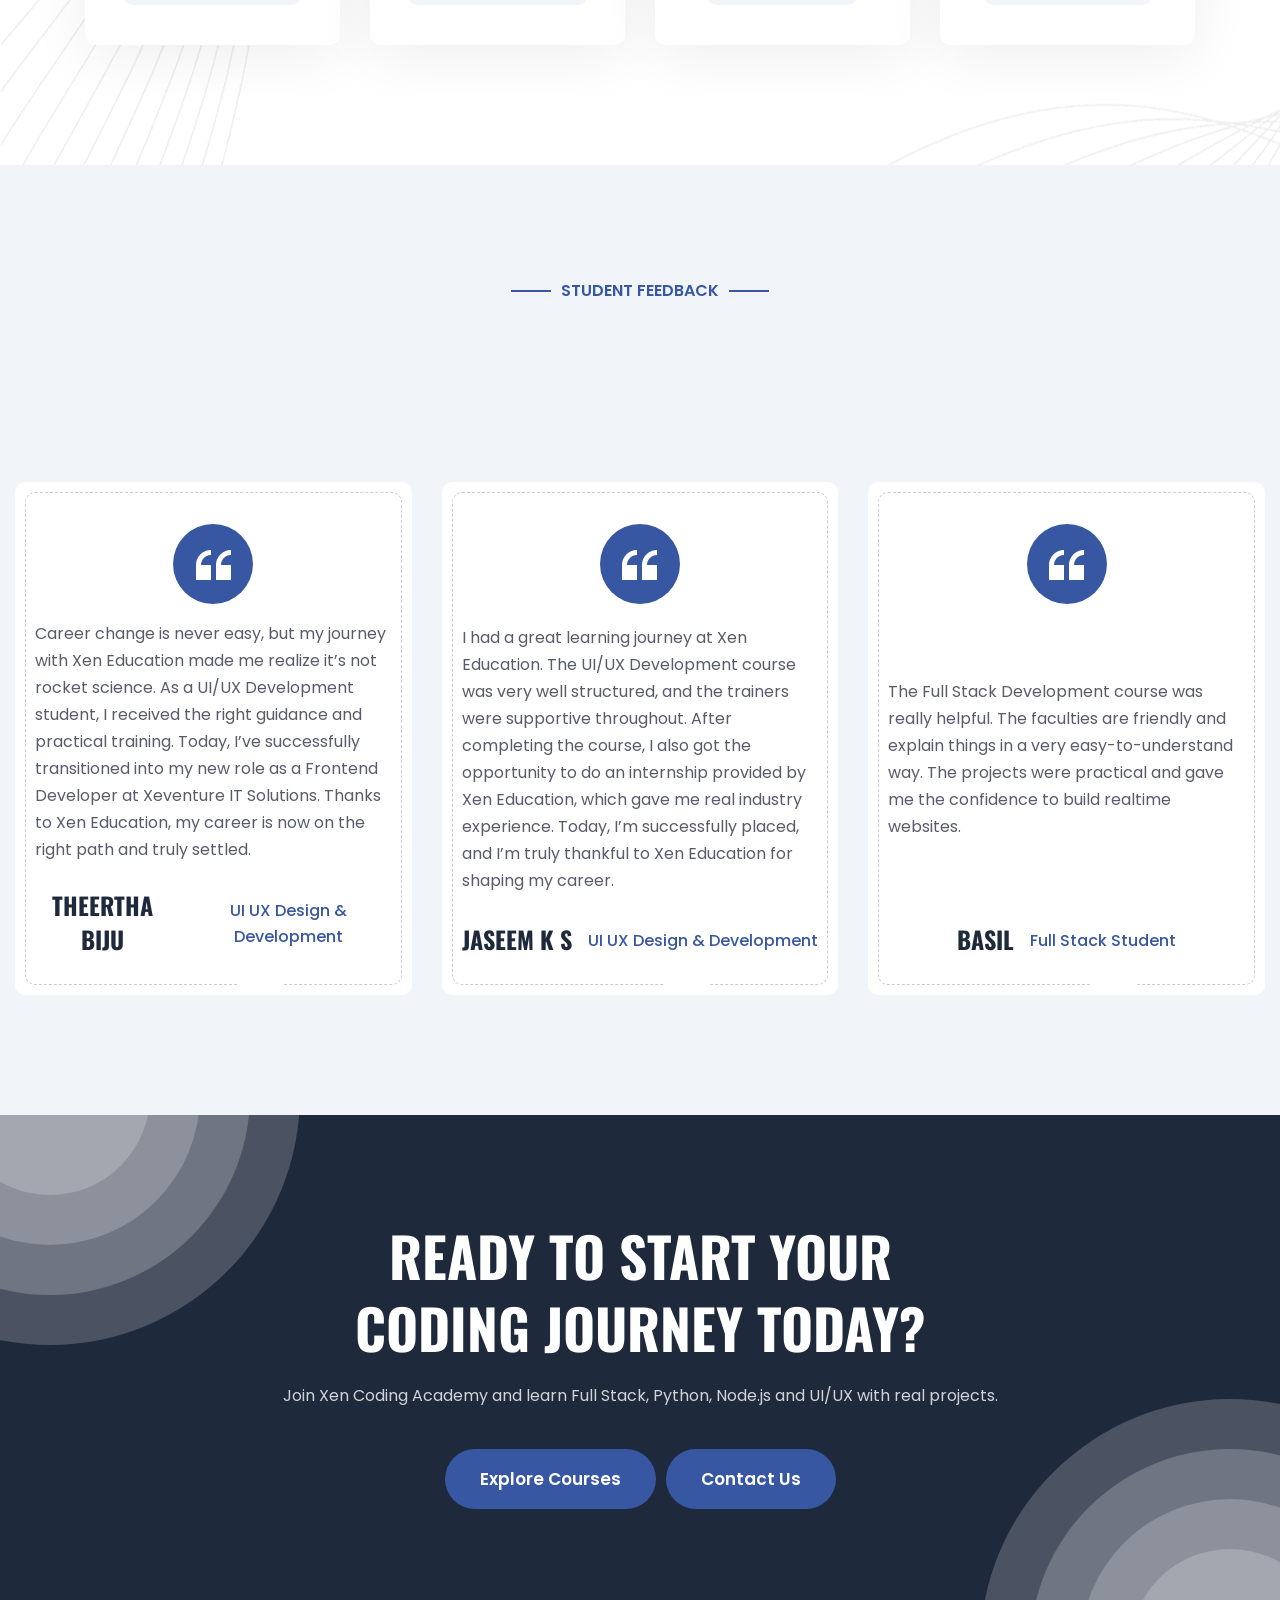
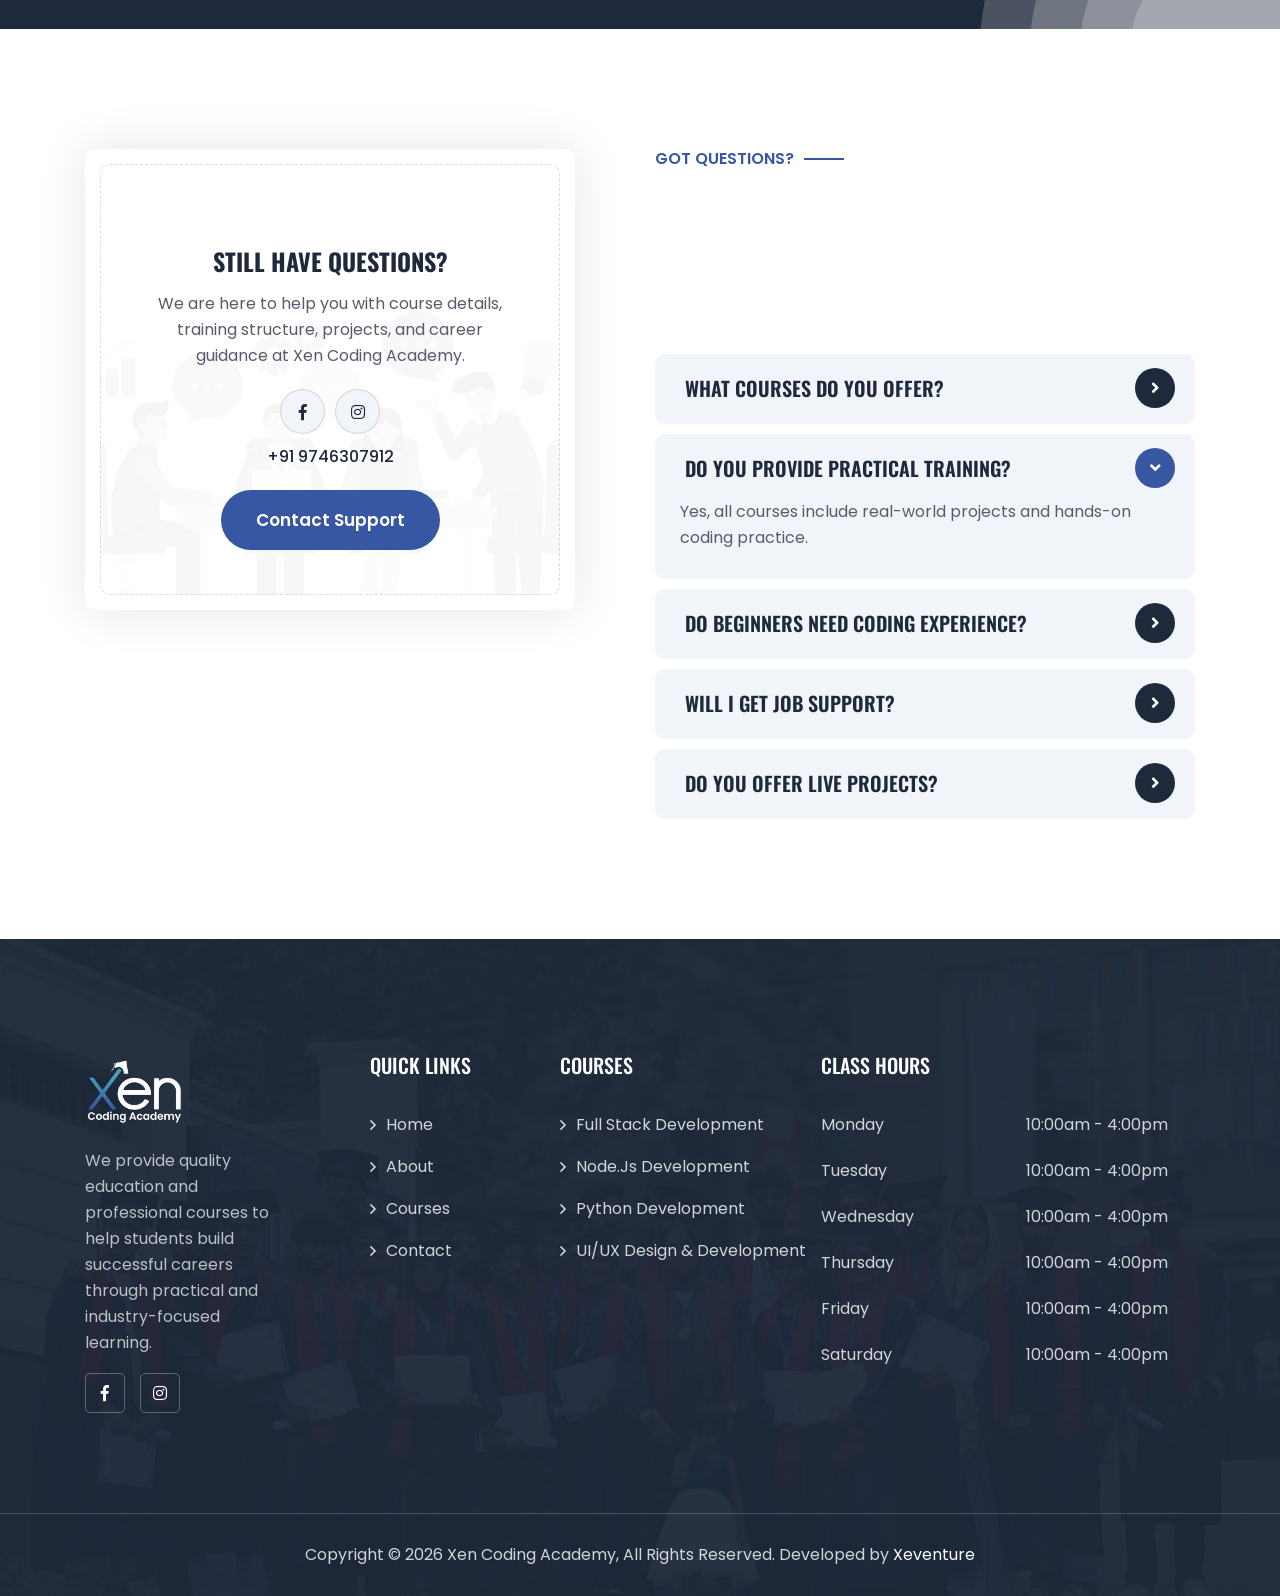
==== commit 0ef9cd2f: "Coding Institute for Future Developers" ====
--- a/index.html
+++ b/index.html
@@ -314,7 +314,7 @@
                       <div class="banner-one__title-box">
                         <div class="banner-one__sub-title">
                           <p>
-                            Professional Coding Institute for Future Developers
+                            Coding Institute for Future Developers
                           </p>
                         </div>
 
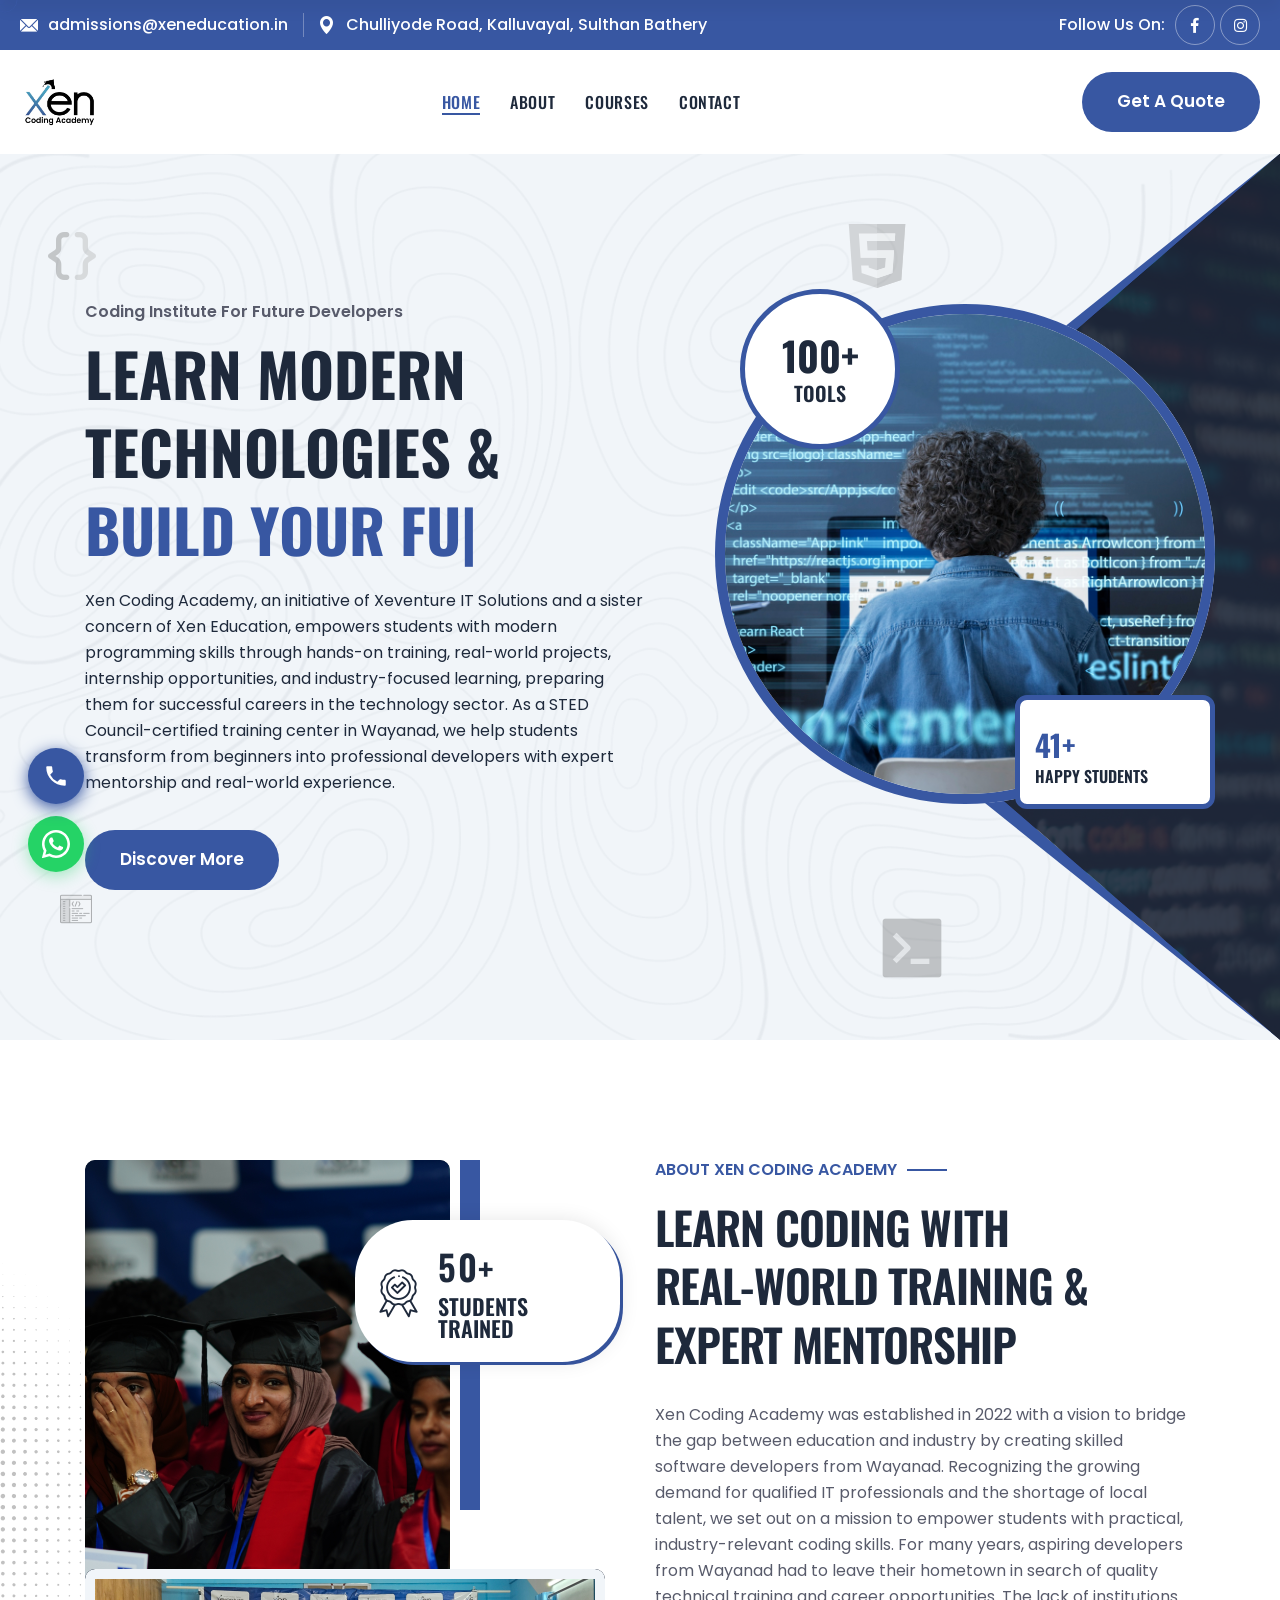
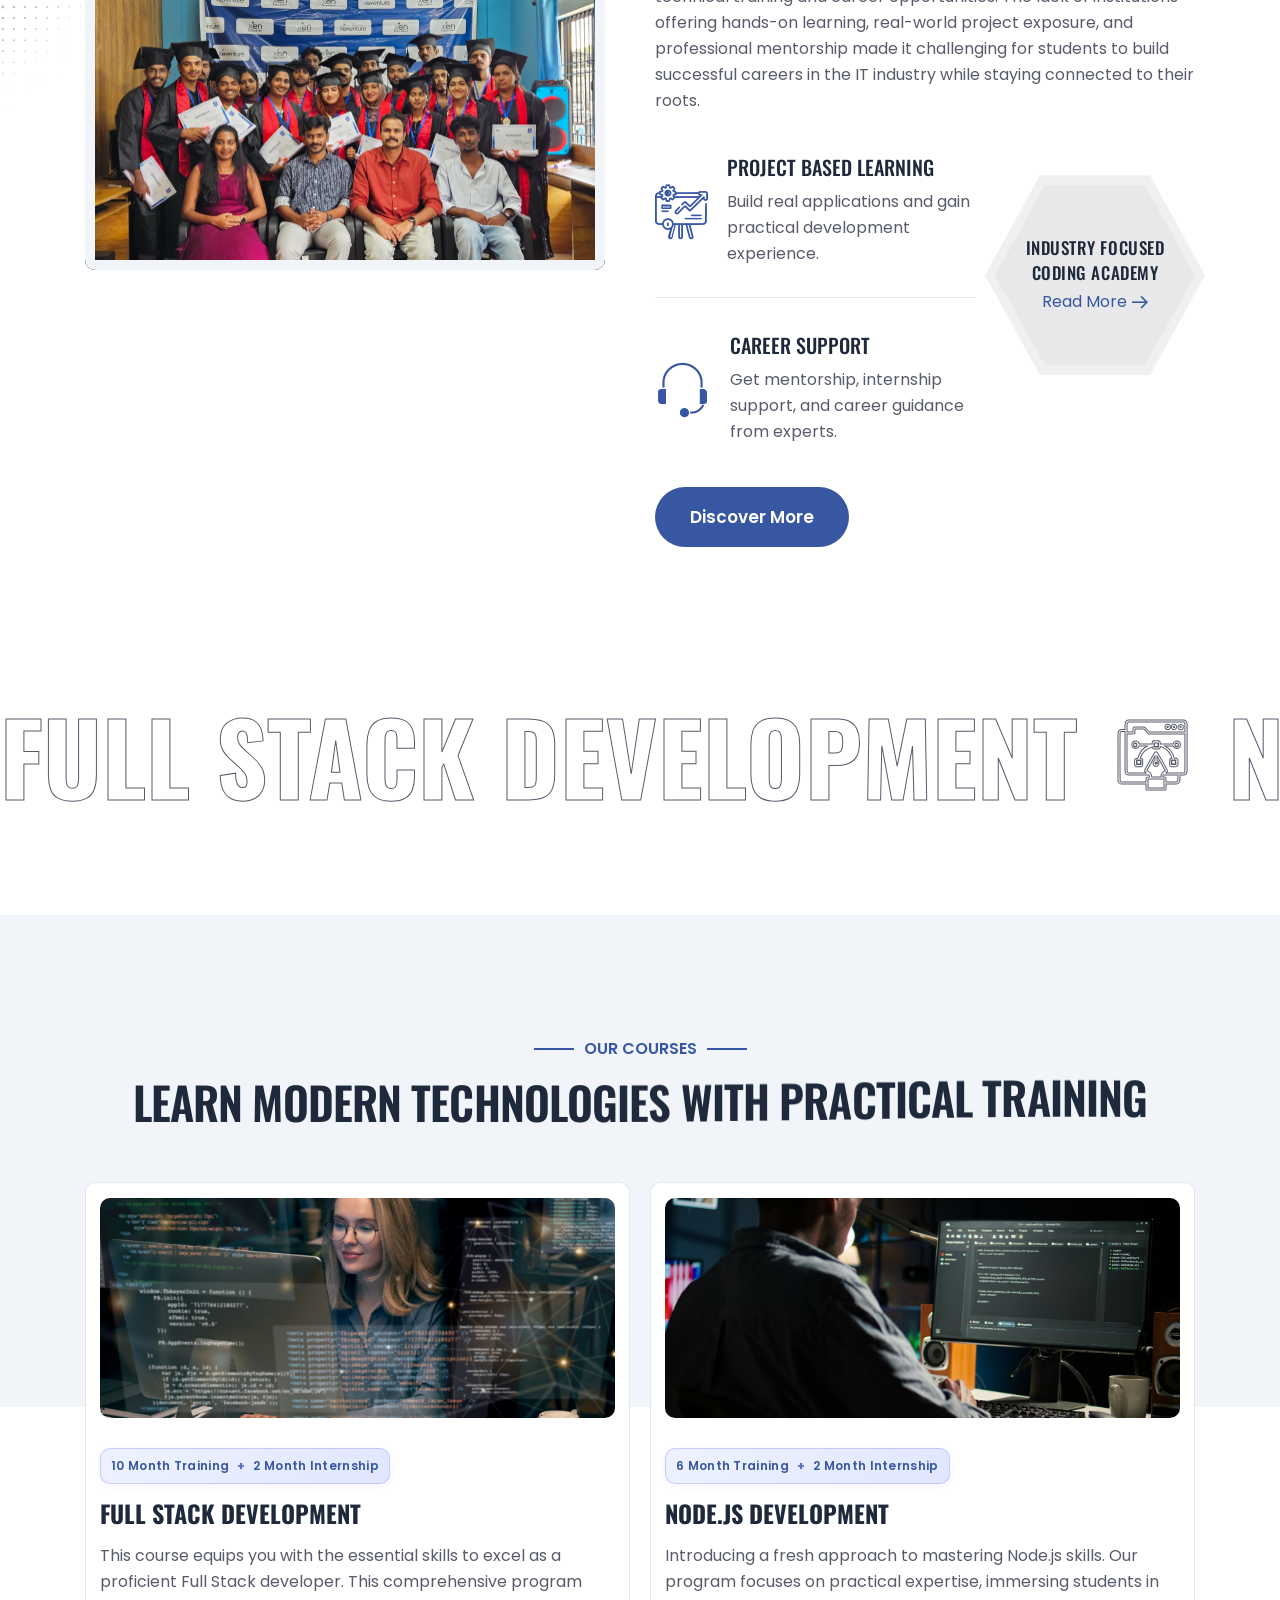
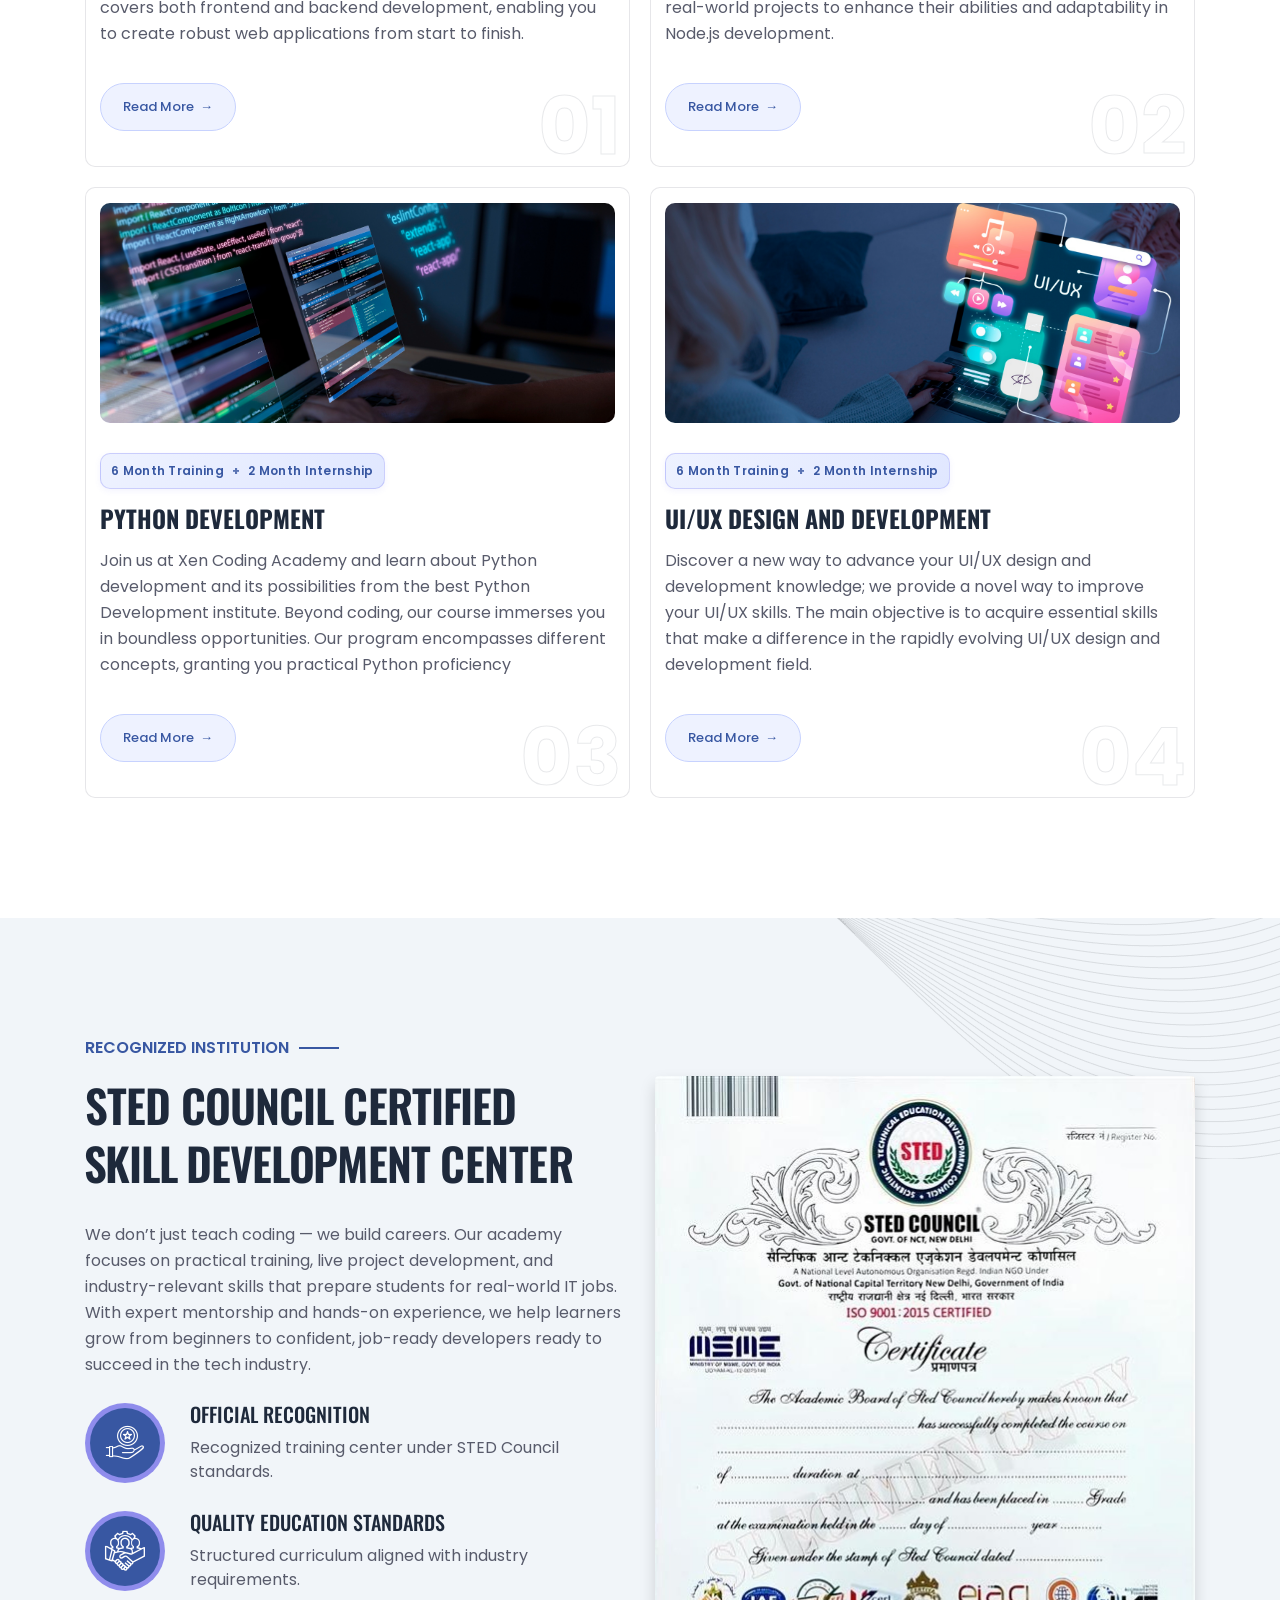
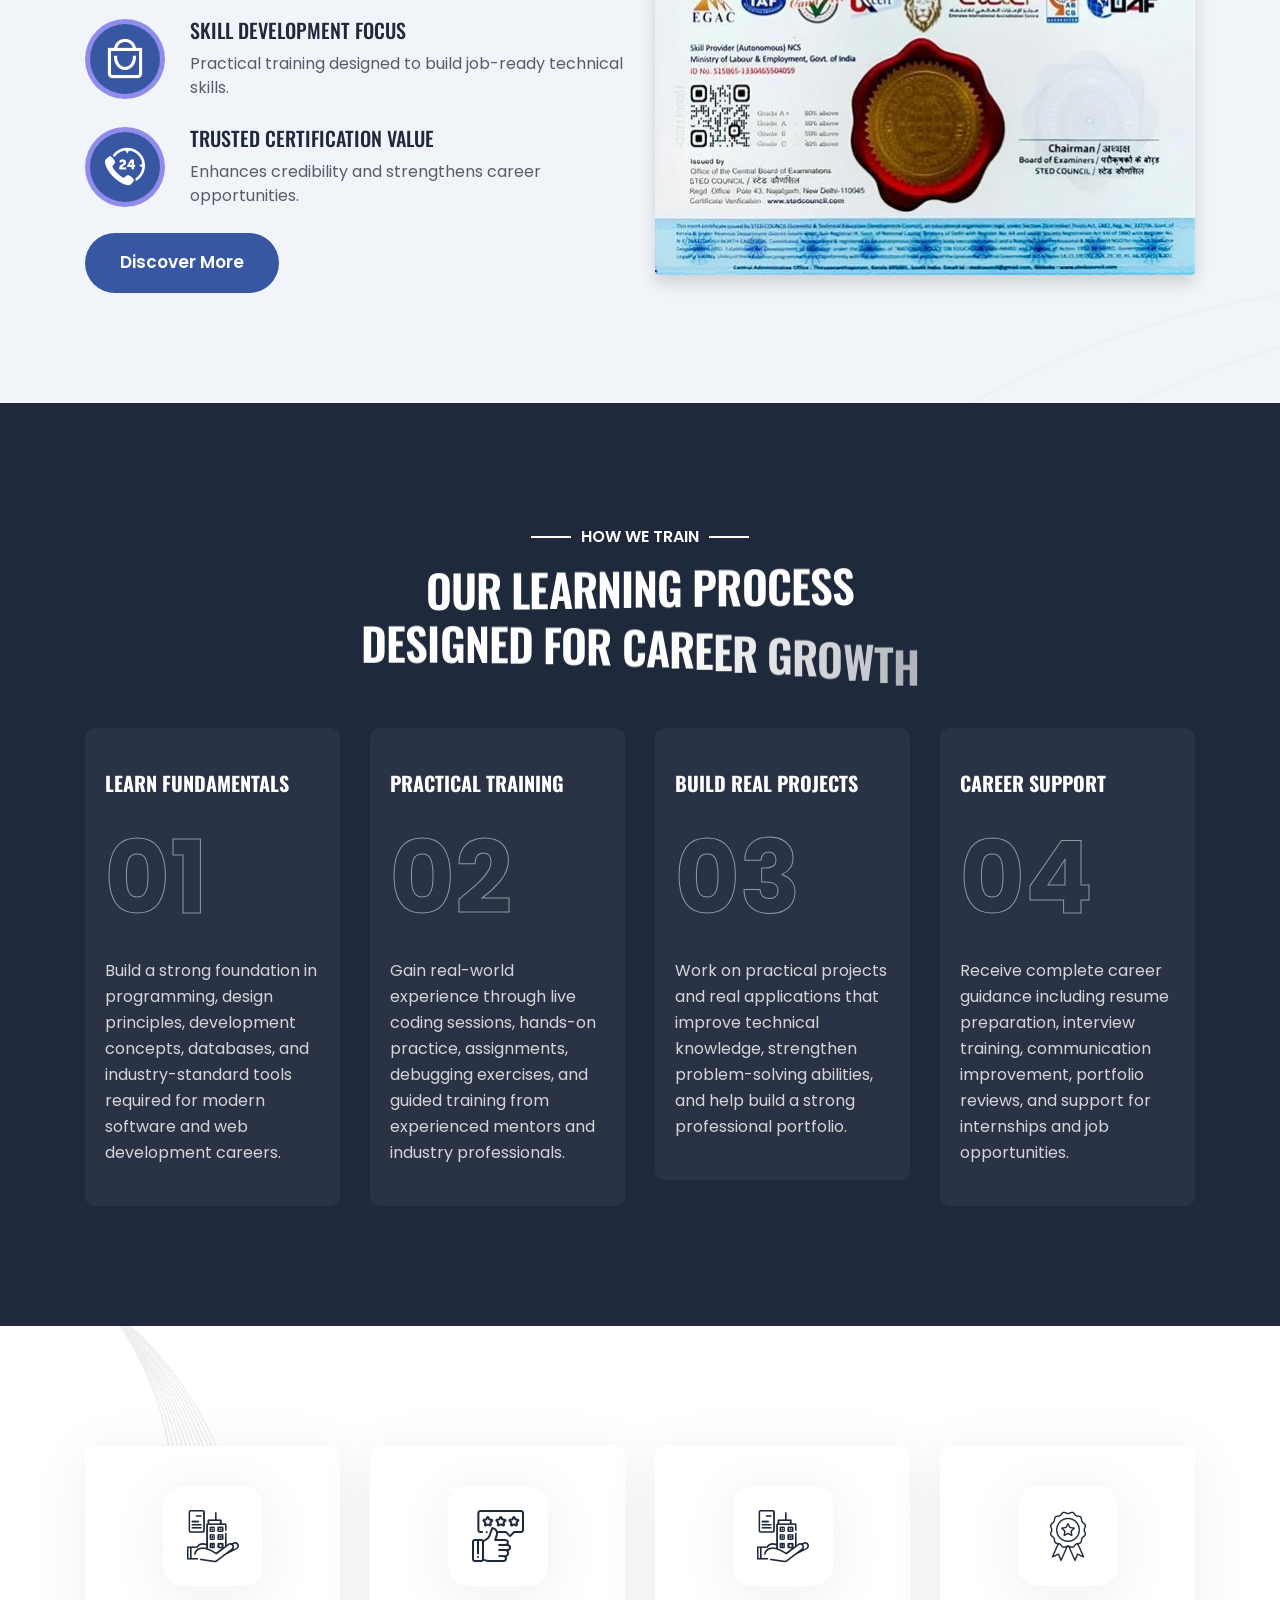
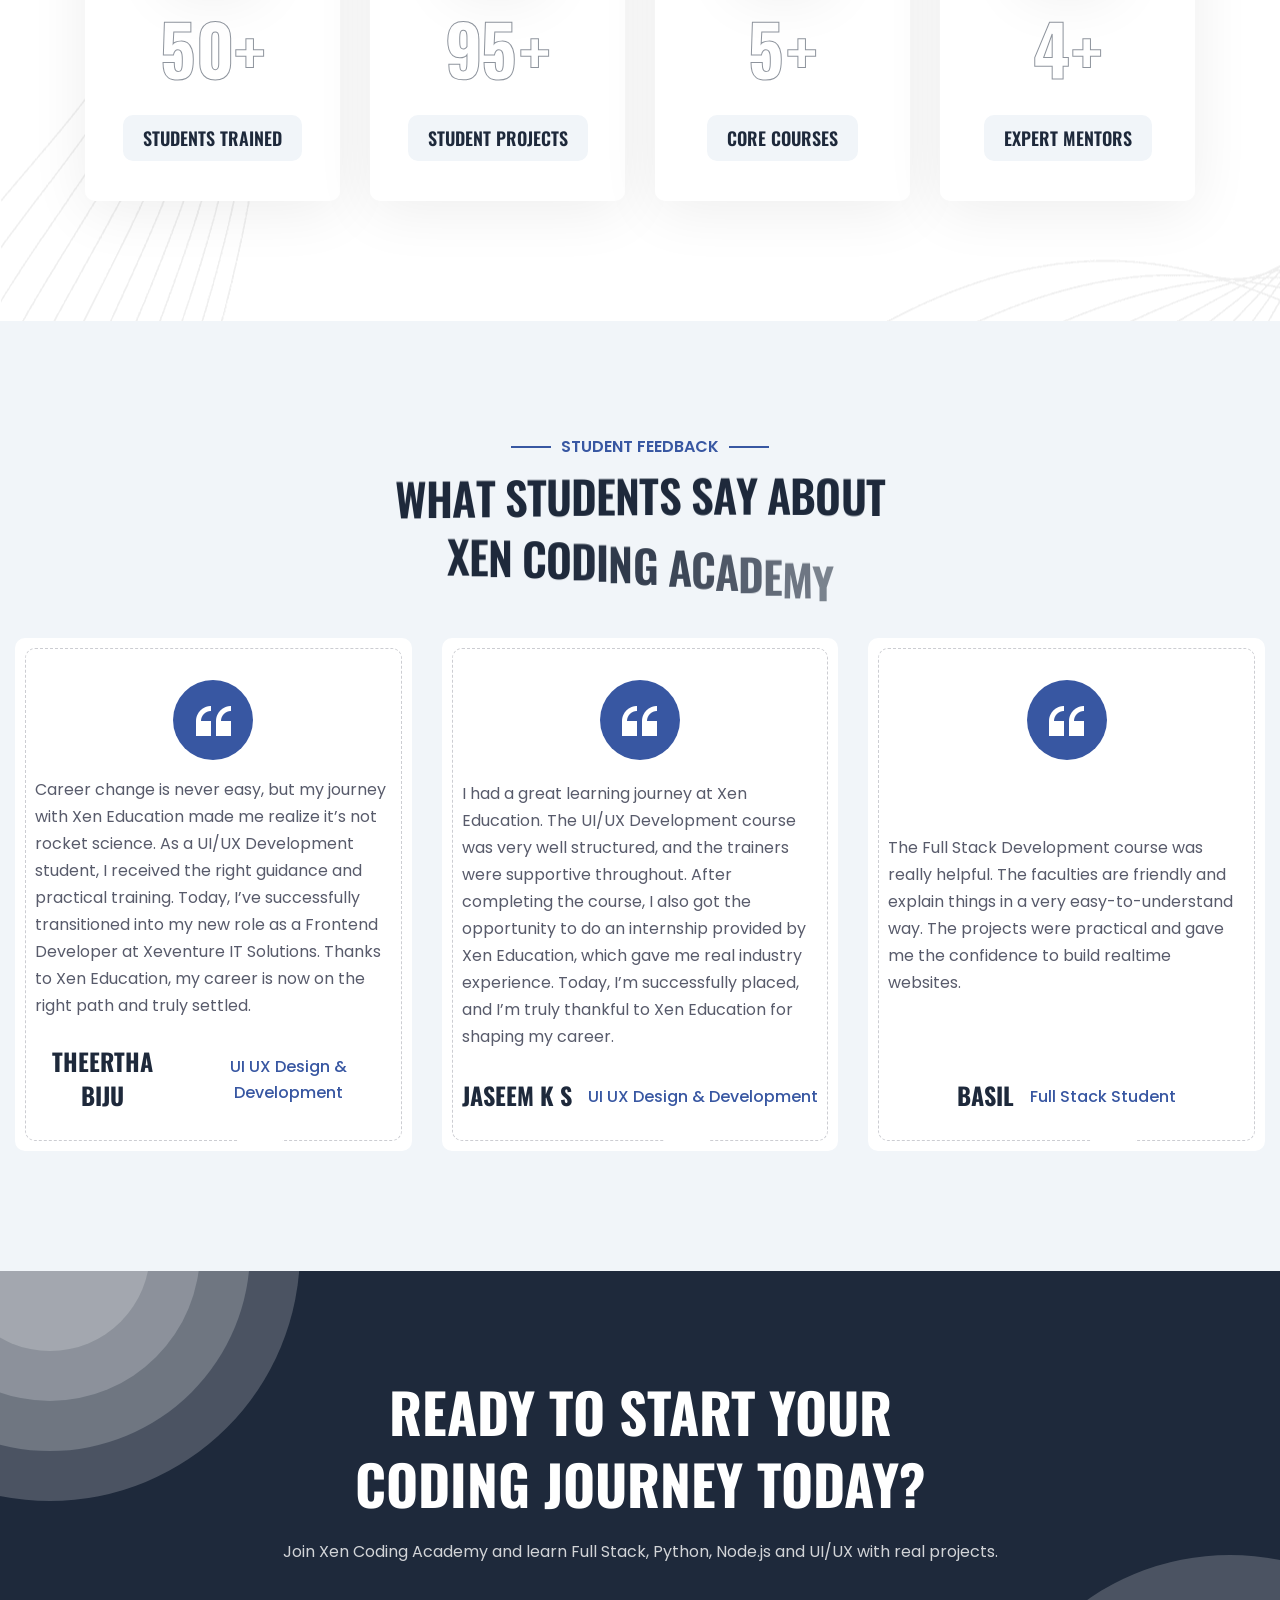
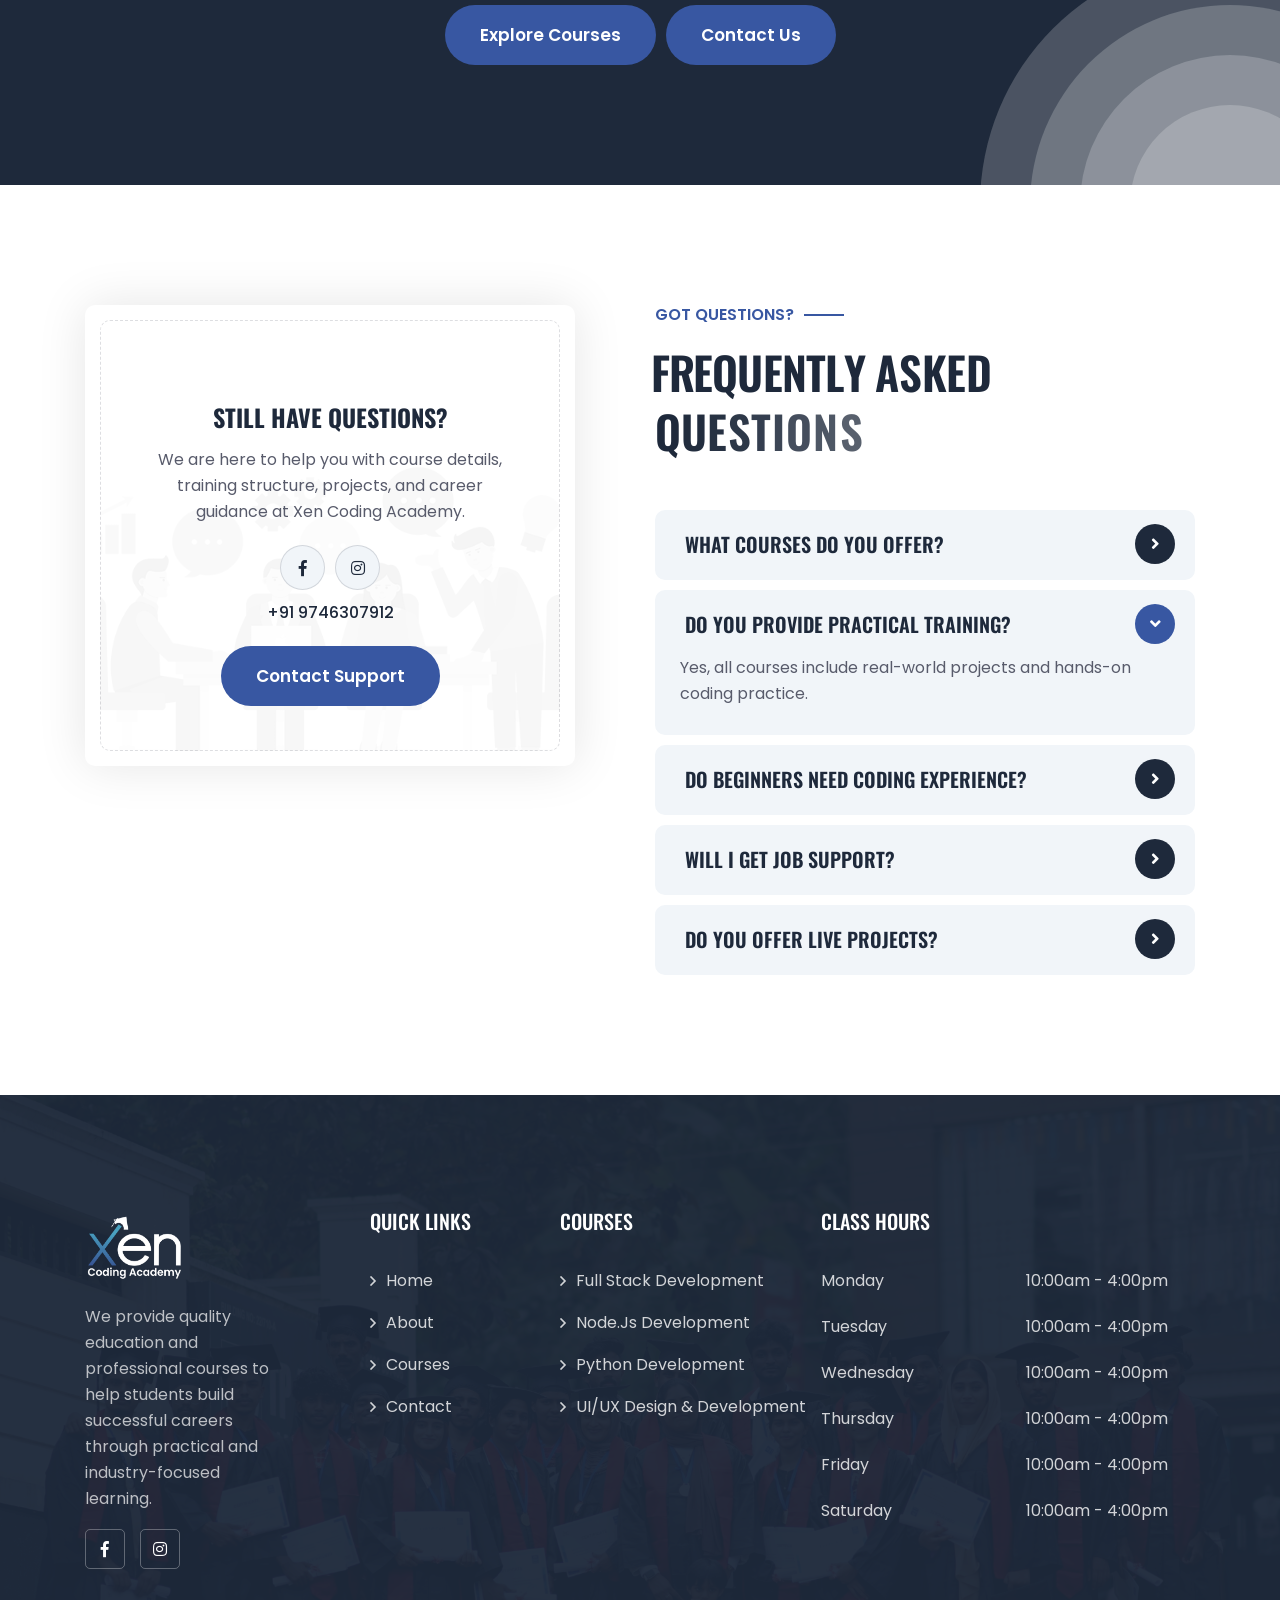
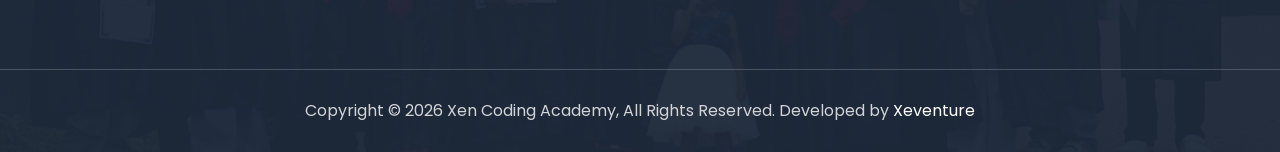
==== commit 4b2892bf: "content chnaged" ====
--- a/index.html
+++ b/index.html
@@ -313,9 +313,7 @@
                     <div class="col-md-6">
                       <div class="banner-one__title-box">
                         <div class="banner-one__sub-title">
-                          <p>
-                            Coding Institute for Future Developers
-                          </p>
+                          <p>Coding Institute For Future Developers</p>
                         </div>
 
                         <h2 class="banner-one__title">
@@ -334,9 +332,12 @@
                       </div>
 
                       <p class="banner-one__text">
-                        Xen Coding Academy empowers students with modern
-                        programming skills through hands-on training, live
-                        projects, internships, and industry-focused learning. As
+                        Xen Coding Academy, an initiative of Xeventure IT
+                        Solutions and a sister concern of Xen Education,
+                        empowers students with modern programming skills through
+                        hands-on training, real-world projects, internship
+                        opportunities, and industry-focused learning, preparing
+                        them for successful careers in the technology sector. As
                         a STED Council-certified training center in Wayanad, we
                         help students transform from beginners into professional
                         developers with expert mentorship and real-world
@@ -492,15 +493,8 @@
                 </div>
 
                 <p class="about-one__text">
-                  Xen Coding Academy helps students build strong programming and
-                  technical skills through practical learning, live projects,
-                  internships, and industry-focused training programs. As a STED
-                  Council-certified training center in Wayanad, we provide a
-                  professional learning environment designed to prepare students
-                  for real-world IT careers. Our expert mentors focus on
-                  hands-on training, modern technologies, and agency-style
-                  workflows that help learners gain confidence, experience, and
-                  job-ready skills for the fast-growing digital industry.
+                  Xen Coding Academy was established in 2022 with a vision to bridge the gap between education and industry by creating skilled software developers from Wayanad. Recognizing the growing demand for qualified IT professionals and the shortage of local talent, we set out on a mission to empower students with practical, industry-relevant coding skills.
+For many years, aspiring developers from Wayanad had to leave their hometown in search of quality technical training and career opportunities. The lack of institutions offering hands-on learning, real-world project exposure, and professional mentorship made it challenging for students to build successful careers in the IT industry while staying connected to their roots.
                 </p>
 
                 <div class="about-one__points-box">
@@ -1574,39 +1568,37 @@
                   <div class="footer-widget__contact">
                     <h3 class="footer-widget__title">Class Hours</h3>
 
-                       <ul class="footer-widget__contact-list list-unstyled">
-
-                                        <li class="d-flex justify-content-between">
-                                            <p>Monday</p>
-                                            <p>10:00am - 4:00pm</p>
-                                        </li>
-
-                                        <li class="d-flex justify-content-between">
-                                            <p>Tuesday</p>
-                                            <p>10:00am - 4:00pm</p>
-                                        </li>
-
-                                        <li class="d-flex justify-content-between">
-                                            <p>Wednesday</p>
-                                            <p>10:00am - 4:00pm</p>
-                                        </li>
-
-                                        <li class="d-flex justify-content-between">
-                                            <p>Thursday</p>
-                                            <p>10:00am - 4:00pm</p>
-                                        </li>
-
-                                        <li class="d-flex justify-content-between">
-                                            <p>Friday</p>
-                                            <p>10:00am - 4:00pm</p>
-                                        </li>
-
-                                        <li class="d-flex justify-content-between">
-                                            <p>Saturday</p>
-                                            <p>10:00am - 4:00pm</p>
-                                        </li>
-
-                                    </ul>
+                    <ul class="footer-widget__contact-list list-unstyled">
+                      <li class="d-flex justify-content-between">
+                        <p>Monday</p>
+                        <p>10:00am - 4:00pm</p>
+                      </li>
+
+                      <li class="d-flex justify-content-between">
+                        <p>Tuesday</p>
+                        <p>10:00am - 4:00pm</p>
+                      </li>
+
+                      <li class="d-flex justify-content-between">
+                        <p>Wednesday</p>
+                        <p>10:00am - 4:00pm</p>
+                      </li>
+
+                      <li class="d-flex justify-content-between">
+                        <p>Thursday</p>
+                        <p>10:00am - 4:00pm</p>
+                      </li>
+
+                      <li class="d-flex justify-content-between">
+                        <p>Friday</p>
+                        <p>10:00am - 4:00pm</p>
+                      </li>
+
+                      <li class="d-flex justify-content-between">
+                        <p>Saturday</p>
+                        <p>10:00am - 4:00pm</p>
+                      </li>
+                    </ul>
                   </div>
                 </div>
               </div>
@@ -1723,7 +1715,6 @@
     <script src="js/wNumb.min.js"></script>
     <script src="js/wow.js"></script>
 
-
     <script src="js/isotope.js"></script>
     <script src="js/owl.carousel.min.js"></script>
     <script src="js/jquery-ui.js"></script>
--- a/css/style.css
+++ b/css/style.css
@@ -3490,7 +3490,6 @@
   color: var(--glorify-gray);
   font-weight: 600;
   line-height: 1em;
-  text-transform: uppercase;
 }
 
 .banner-one__title {
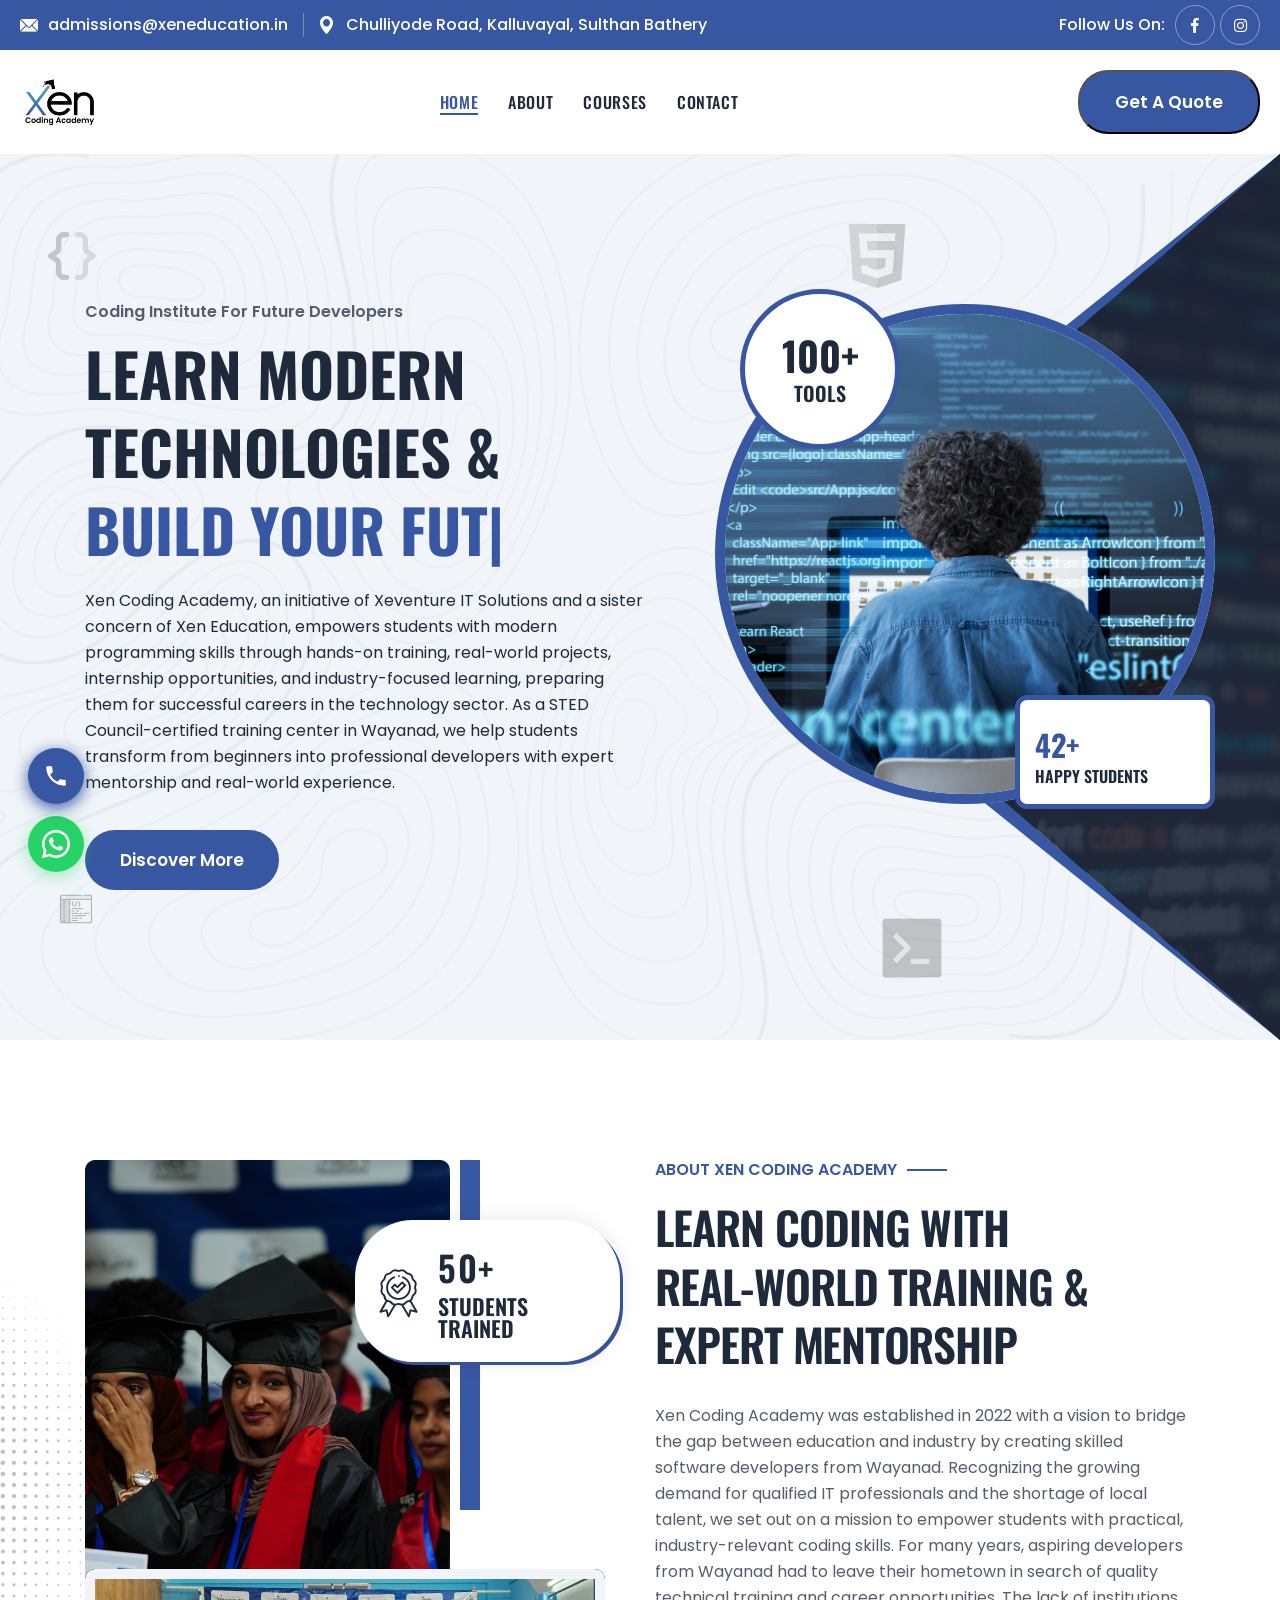
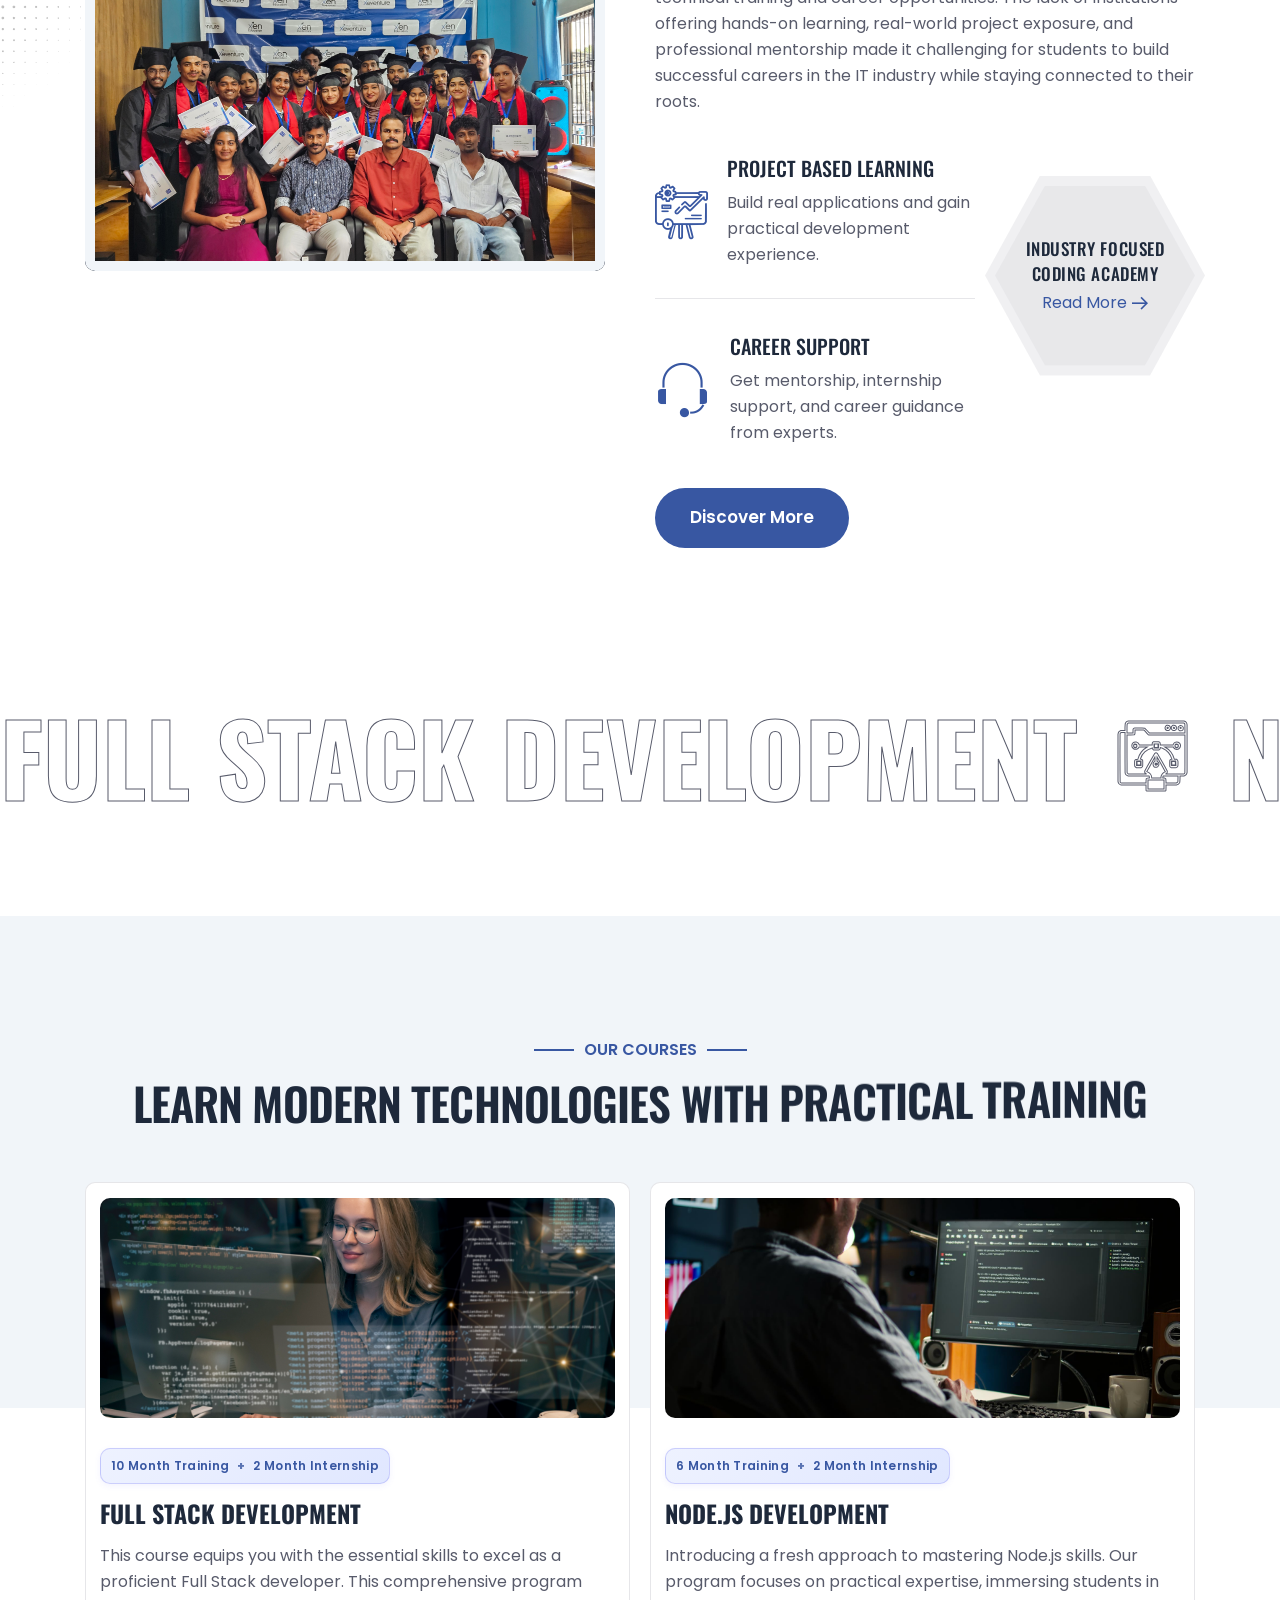
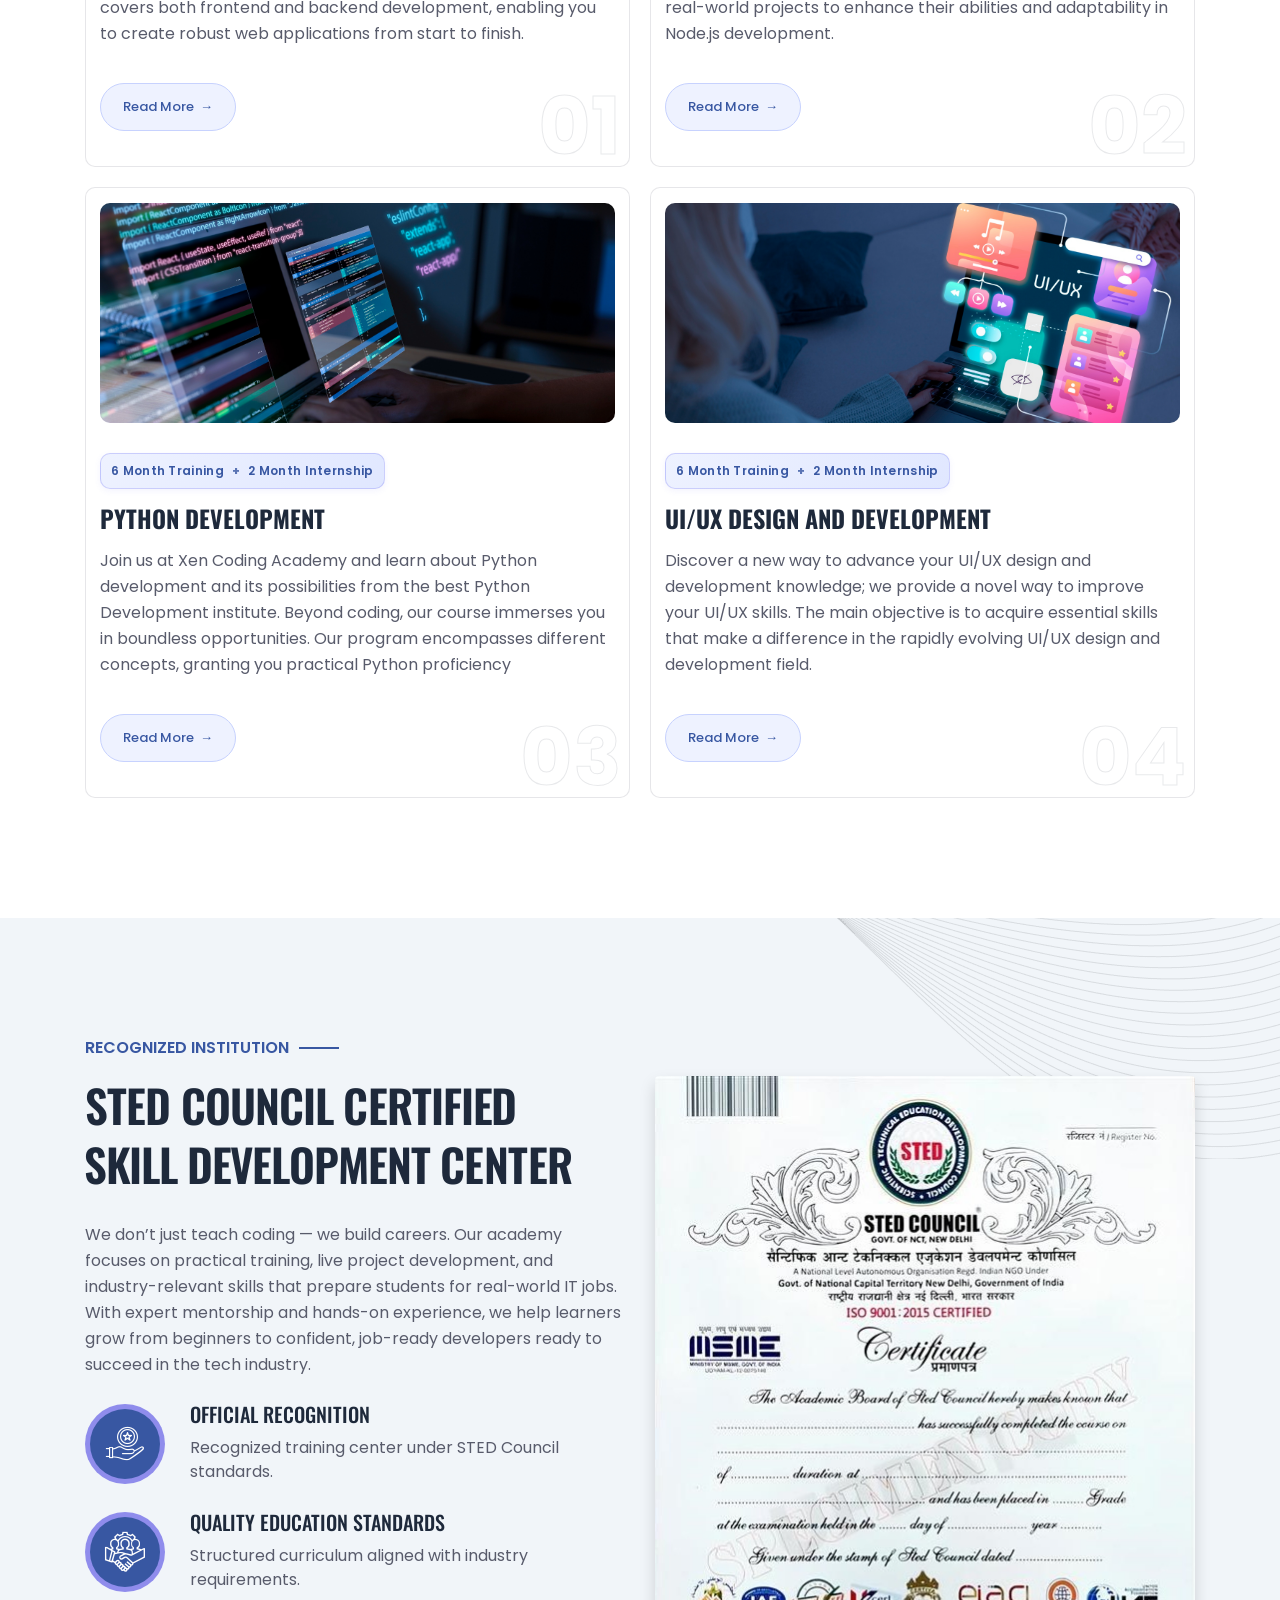
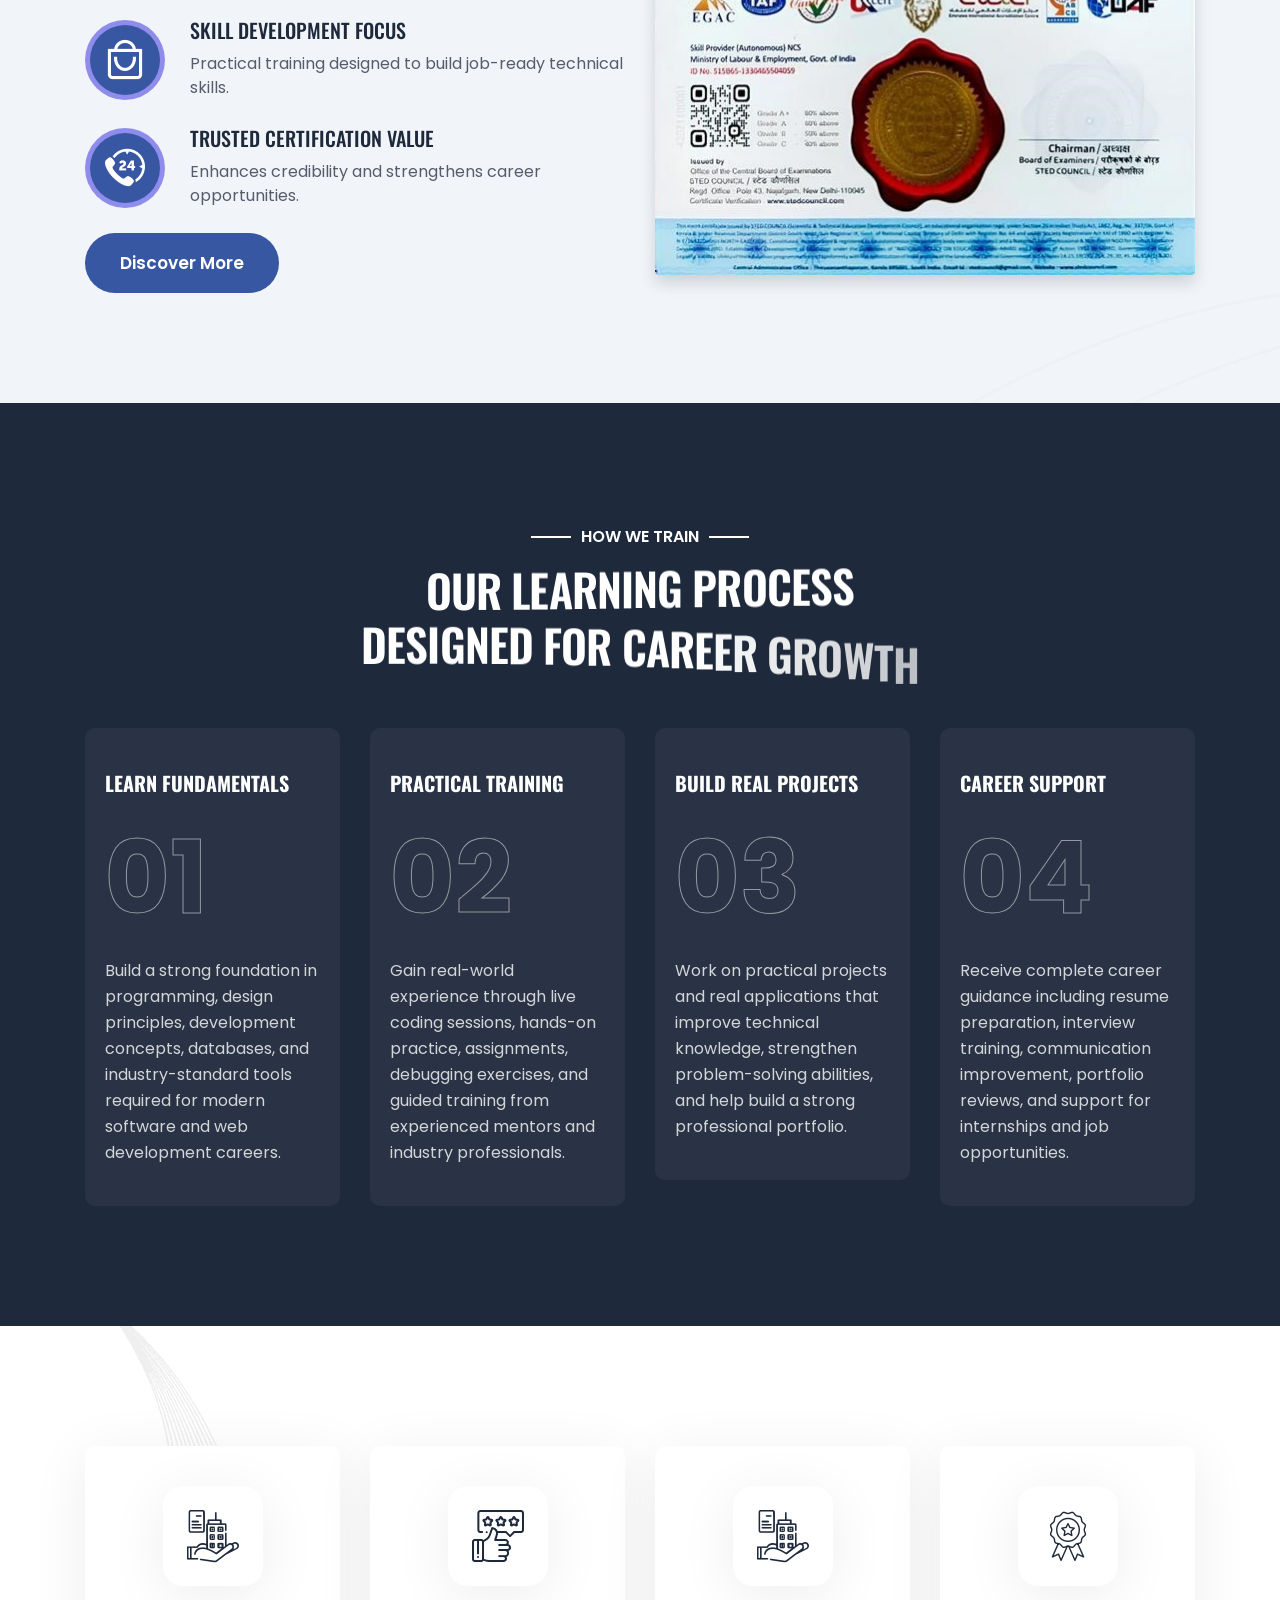
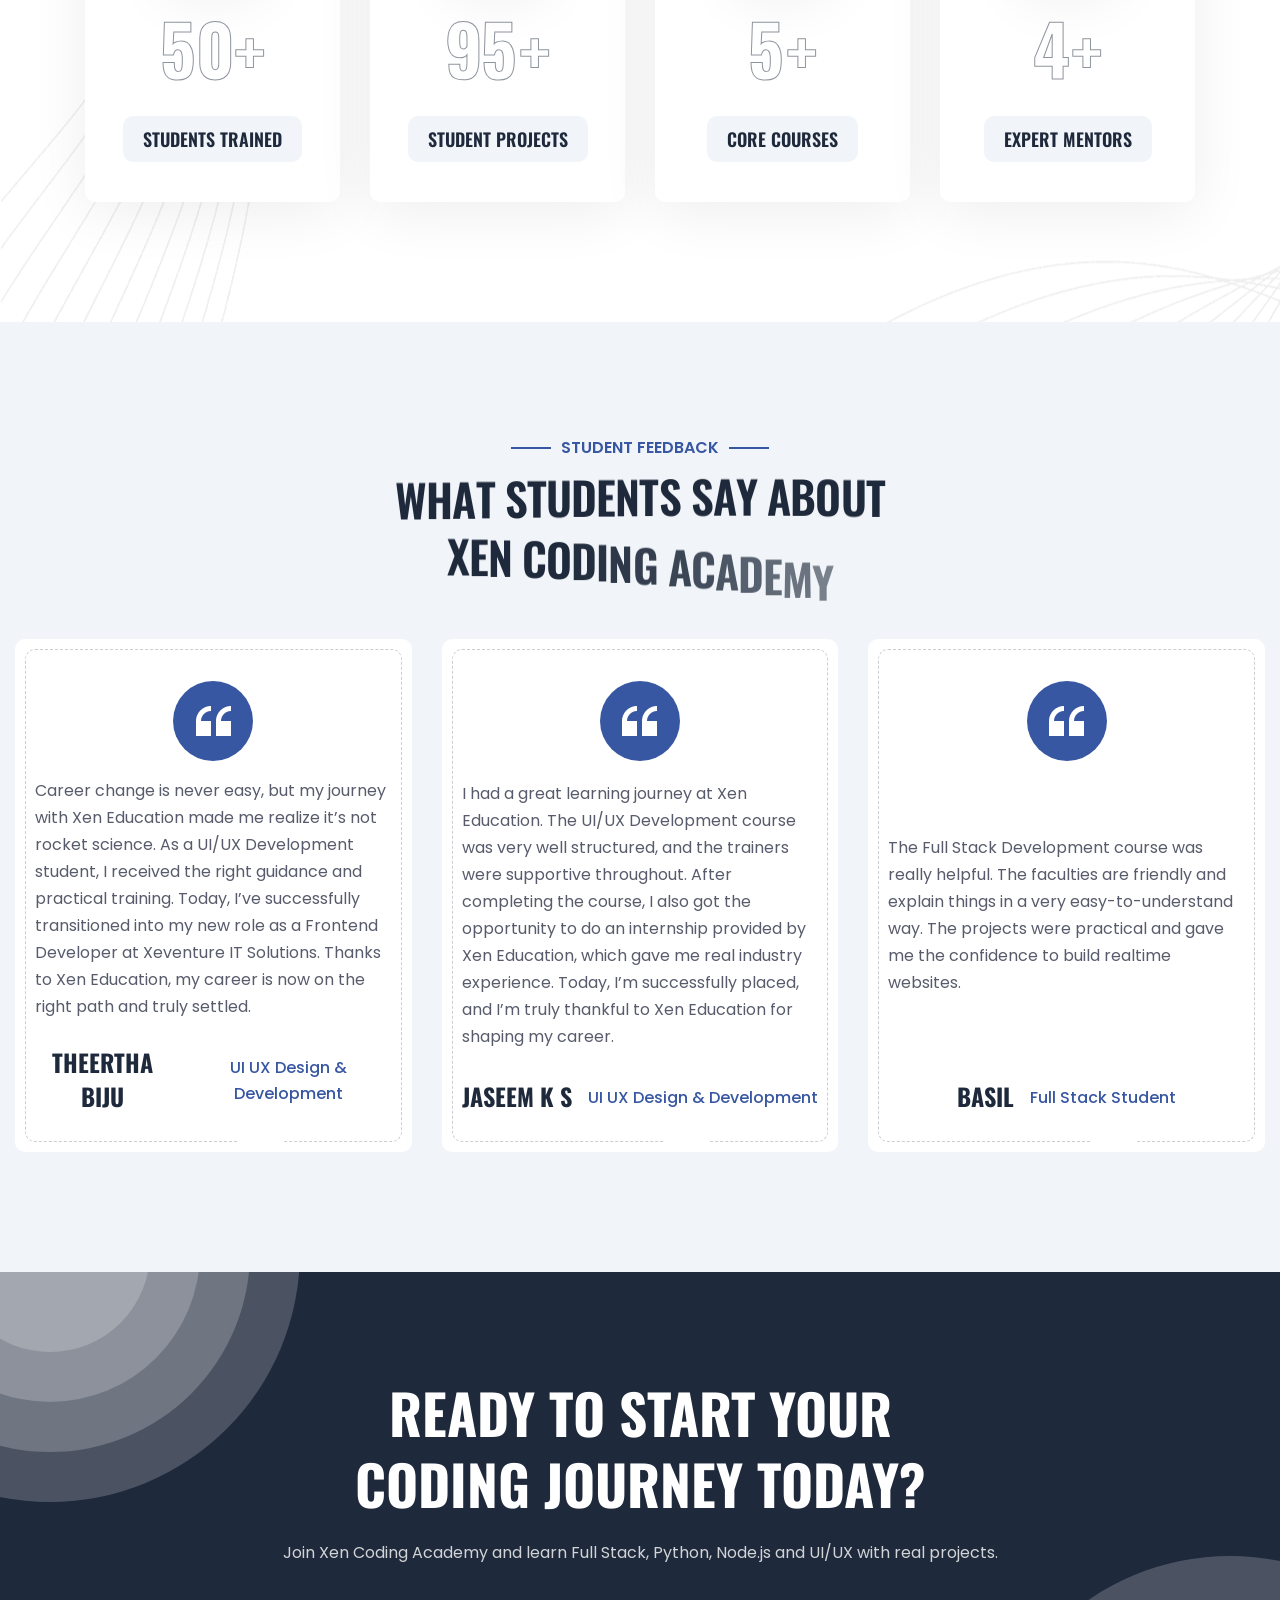
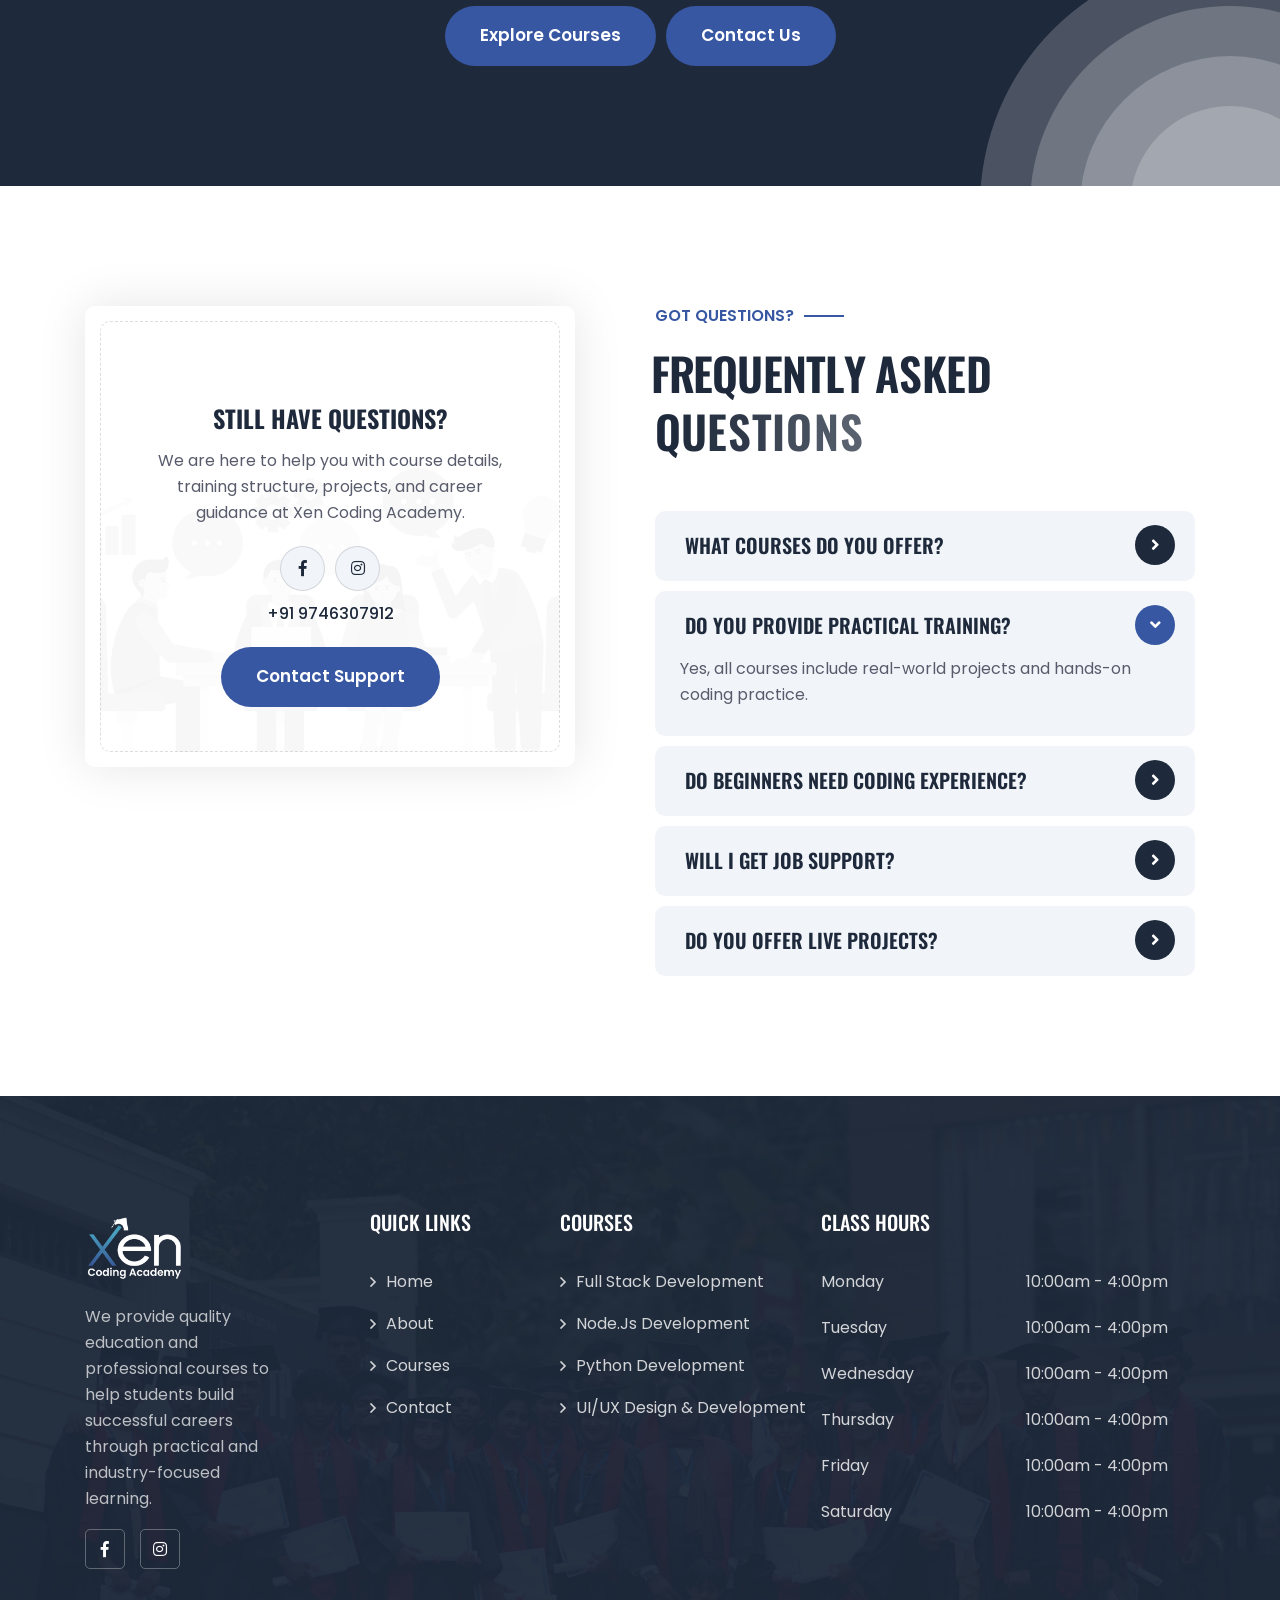
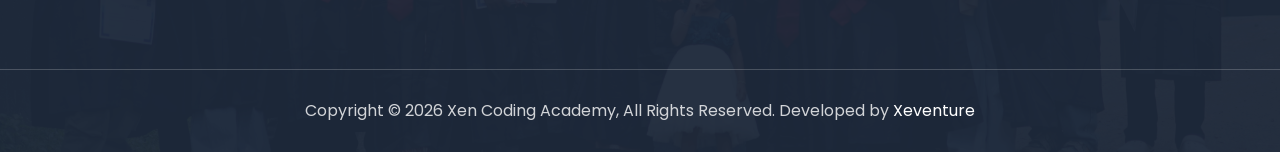
==== commit ecc3d362: "APPLY FORM" ====
--- a/index.html
+++ b/index.html
@@ -38,7 +38,7 @@
     <link rel="stylesheet" href="css/style.css" />
     <link rel="stylesheet" href="css/responsive.css" />
   </head>
-
+  
   <body class="custom-cursor">
     <div class="custom-cursor__cursor"></div>
     <div class="custom-cursor__cursor-two"></div>
@@ -257,15 +257,16 @@
                     </h5>
                   </div>
                 </div>
+                <!-- Button to trigger modal -->
                 <div class="main-menu__btn-box">
-                  <a class="thm-btn" href="contact.html"
-                    >Get A Quote
+                  <button class="thm-btn" id="openModalBtn">
+                    Get A Quote
                     <span></span>
                     <span></span>
                     <span></span>
                     <span></span>
                     <span></span>
-                  </a>
+                  </button>
                 </div>
               </div>
             </div>
@@ -273,8 +274,9 @@
         </nav>
       </header>
 
-      <div class="stricky-header stricked-menu main-menu">
+      <div class="stricky-header stricked-menu main-menu ">
         <div class="sticky-header__content"></div>
+         
         <!-- /.sticky-header__content -->
       </div>
       <!-- /.stricky-header -->
@@ -493,8 +495,19 @@
                 </div>
 
                 <p class="about-one__text">
-                  Xen Coding Academy was established in 2022 with a vision to bridge the gap between education and industry by creating skilled software developers from Wayanad. Recognizing the growing demand for qualified IT professionals and the shortage of local talent, we set out on a mission to empower students with practical, industry-relevant coding skills.
-For many years, aspiring developers from Wayanad had to leave their hometown in search of quality technical training and career opportunities. The lack of institutions offering hands-on learning, real-world project exposure, and professional mentorship made it challenging for students to build successful careers in the IT industry while staying connected to their roots.
+                  Xen Coding Academy was established in 2022 with a vision to
+                  bridge the gap between education and industry by creating
+                  skilled software developers from Wayanad. Recognizing the
+                  growing demand for qualified IT professionals and the shortage
+                  of local talent, we set out on a mission to empower students
+                  with practical, industry-relevant coding skills. For many
+                  years, aspiring developers from Wayanad had to leave their
+                  hometown in search of quality technical training and career
+                  opportunities. The lack of institutions offering hands-on
+                  learning, real-world project exposure, and professional
+                  mentorship made it challenging for students to build
+                  successful careers in the IT industry while staying connected
+                  to their roots.
                 </p>
 
                 <div class="about-one__points-box">
@@ -1674,26 +1687,7 @@
     </div>
     <!-- /.mobile-nav__wrapper -->
 
-    <!-- Search Popup -->
-    <div class="search-popup">
-      <div class="color-layer"></div>
-      <button class="close-search">
-        <span class="far fa-times fa-fw"></span>
-      </button>
-      <form method="post" action="blog.html">
-        <div class="form-group">
-          <input
-            type="search"
-            name="search-field"
-            value=""
-            placeholder="Search Here"
-            required=""
-          />
-          <button type="submit"><i class="fas fa-search"></i></button>
-        </div>
-      </form>
-    </div>
-    <!-- End Search Popup -->
+    
 
     <a href="#" data-target="html" class="scroll-to-target scroll-to-top">
       <span class="scroll-to-top__wrapper"
@@ -1701,7 +1695,105 @@
       ></span>
       <span class="scroll-to-top__text"> Go Back Top</span>
     </a>
-
+    <!-- Modal -->
+    <div id="formModal" class="modal">
+      <div class="modal-content">
+        <button class="close-btn" id="closeModalBtn">&times;</button>
+
+        <h2 class="modal-title">Get A Quote</h2>
+        <p class="modal-subtitle">Take the first step towards your future.</p>
+
+        <form id="quoteForm">
+          <!-- Name Field -->
+          <div class="form-group">
+            <label for="name">Name</label>
+            <input
+              type="text"
+              id="name"
+              name="name"
+              placeholder="Enter your name"
+              required
+            />
+          </div>
+
+          <!-- Email and Phone Row -->
+          <div class="form-row">
+            <div class="form-group">
+              <label for="email">Email</label>
+              <input
+                type="email"
+                id="email"
+                name="email"
+                placeholder="Enter your email"
+                required
+              />
+            </div>
+            <div class="form-group">
+              <label for="phone">Phone Number</label>
+              <input
+                type="tel"
+                id="phone"
+                name="phone"
+                placeholder="Enter phone number"
+                required
+              />
+            </div>
+          </div>
+
+          <!-- Qualification and Course Row -->
+          <div class="form-row">
+            <div class="form-group" >
+              <label for="qualification">Qualification</label>
+              <select id="qualification" name="qualification" required >
+                <option value="">Qualification</option>
+                <option value="10th">10th Grade</option>
+                <option value="12th">12th Grade</option>
+                <option value="diploma">Diploma</option>
+                <option value="bachelor">Bachelor's Degree</option>
+                <option value="master">Master's Degree</option>
+                <option value="other">Other</option>
+              </select>
+            </div>
+            <div class="form-group">
+              <label for="course">Choose Course</label>
+              <select id="course" name="course" required>
+                <option value="">Select course</option>
+                <option value="web-dev">UI & UX Desiging & Development</option>
+                <option value="python">Python Programming</option>
+                <option value="fullstack">Full Stack</option>
+                <option value="data-science">nodejs-development</option>
+              </select>
+            </div>
+          </div>
+
+          <!-- DOB and Location Row -->
+          <div class="form-row">
+            <div class="form-group">
+              <label for="dob">DOB</label>
+              <input type="date" id="dob" name="dob" required />
+            </div>
+            <div class="form-group">
+              <label for="location">Location</label>
+              <select id="location" name="location" required>
+                <option value="">Select location</option>
+                <option value="wayanad">Wayanad</option>
+                <option value="kottayam">Kottayam</option>
+                <option value="ernakulam">Ernakulam</option>
+                <option value="thiruvananthapuram">Thiruvananthapuram</option>
+                <option value="kannur">Kannur</option>
+                <option value="kozhikode">Kozhikode</option>
+                <option value="online">Online</option>
+              </select>
+            </div>
+          </div>
+
+          <!-- Submit Button -->
+          <button type="submit" class="submit-btn">Apply Now</button>
+        </form>
+      </div>
+    </div>
+
+    
     <script src="js/widget-injection.js"></script>
     <script src="js/jquery-latest.js"></script>
     <script src="js/bootstrap.bundle.min.js"></script>
--- a/css/style.css
+++ b/css/style.css
@@ -20267,9 +20267,197 @@
 .services-one__btn:hover::after {
     transform: translateX(4px);
 }
-
-
-
-/*--------------------------------------------------------------
-# End All Css
---------------------------------------------------------------*/+/* ============================================
+   MODAL CSS 
+   ============================================ */
+
+/* Modal Styling */
+.modal {
+    display: none;
+    position: fixed;
+    z-index: 9999;
+    left: 0;
+    top: 0;
+    width: 100%;
+    height: 100%;
+    background-color: rgba(0, 0, 0, 0.5);
+    animation: fadeIn 0.3s ease;
+}
+
+.modal.show {
+    display: flex;
+    justify-content: center;
+    align-items: center;
+}
+
+@keyframes fadeIn {
+    from {
+        opacity: 0;
+    }
+    to {
+        opacity: 1;
+    }
+}
+
+.modal-content {
+    background-color: #e8f4fc;
+    padding: 40px;
+    border-radius: 12px;
+    width: 90%;
+    max-width: 450px;
+    box-shadow: 0 10px 40px rgba(0, 0, 0, 0.2);
+    animation: slideIn 0.3s ease;
+    position: relative;
+}
+
+@keyframes slideIn {
+    from {
+        transform: translateY(-50px);
+        opacity: 0;
+    }
+    to {
+        transform: translateY(0);
+        opacity: 1;
+    }
+}
+
+.close-btn {
+    position: absolute;
+    right: 20px;
+    top: 20px;
+    font-size: 28px;
+    font-weight: bold;
+    color: #0066cc;
+    cursor: pointer;
+    border: none;
+    background: none;
+    width: 30px;
+    height: 30px;
+    display: flex;
+    align-items: center;
+    justify-content: center;
+    transition: all 0.2s ease;
+}
+
+.close-btn:hover {
+    color: #0052a3;
+    transform: scale(1.1);
+}
+
+.modal-title {
+    font-size: 28px;
+    font-weight: 700;
+    color: #1a1a1a;
+    margin-bottom: 8px;
+}
+
+.modal-subtitle {
+    font-size: 14px;
+    color: #666;
+    margin-bottom: 24px;
+    font-weight: 500;
+}
+
+.form-group {
+    margin-bottom: 20px;
+}
+
+.form-group label {
+    display: block;
+    font-size: 13px;
+    font-weight: 600;
+    color: #0066cc;
+    margin-bottom: 8px;
+}
+
+.form-group input,
+.form-group select {
+    width: 100%;
+    padding: 12px 14px;
+    border: 1px solid #d0e8f7;
+    border-radius: 4px;
+    font-size: 14px;
+    font-family: inherit;
+    background-color: white;
+    color: #333;
+    transition: all 0.2s ease;
+    height: 44px;
+    line-height: 20px;
+    vertical-align: middle;
+}
+
+.form-group select {
+    appearance: none;
+    -webkit-appearance: none;
+    -moz-appearance: none;
+    padding-right: 38px;
+    background-image: url("data:image/svg+xml;charset=UTF-8,%3csvg xmlns='http://www.w3.org/2000/svg' viewBox='0 0 24 24' fill='none' stroke='%230066cc' stroke-width='2' stroke-linecap='round' stroke-linejoin='round'%3e%3cpolyline points='6 9 12 15 18 9'%3e%3c/polyline%3e%3c/svg%3e");
+    background-repeat: no-repeat;
+    background-position: right 10px center;
+    background-size: 20px;
+    padding-left: 14px;
+}
+
+.form-group input::placeholder {
+    color: #999;
+}
+
+.form-group input:focus,
+.form-group select:focus {
+    outline: none;
+    border-color: #0066cc;
+    box-shadow: 0 0 0 3px rgba(0, 102, 204, 0.1);
+}
+
+.form-row {
+    display: grid;
+    grid-template-columns: 1fr 1fr;
+    gap: 12px;
+}
+
+.form-row .form-group {
+    margin-bottom: 0;
+}
+
+@media (max-width: 500px) {
+    .form-row {
+        grid-template-columns: 1fr;
+    }
+}
+
+.submit-btn {
+    width: 100%;
+    padding: 14px;
+    background: linear-gradient(135deg, #0066cc 0%, #0052a3 100%);
+    color: white;
+    border: none;
+    border-radius: 4px;
+    font-size: 16px;
+    font-weight: 700;
+    letter-spacing: 0.5px;
+    cursor: pointer;
+    transition: all 0.3s ease;
+    text-transform: uppercase;
+    margin-top: 8px;
+}
+
+.submit-btn:hover {
+    background: linear-gradient(135deg, #0052a3 0%, #003d7a 100%);
+    transform: translateY(-2px);
+    box-shadow: 0 8px 16px rgba(0, 102, 204, 0.3);
+}
+
+.submit-btn:active {
+    transform: translateY(0);
+}
+
+@media (max-width: 600px) {
+    .modal-content {
+        padding: 30px 20px;
+        width: 95%;
+    }
+
+    .modal-title {
+        font-size: 24px;
+    }
+}
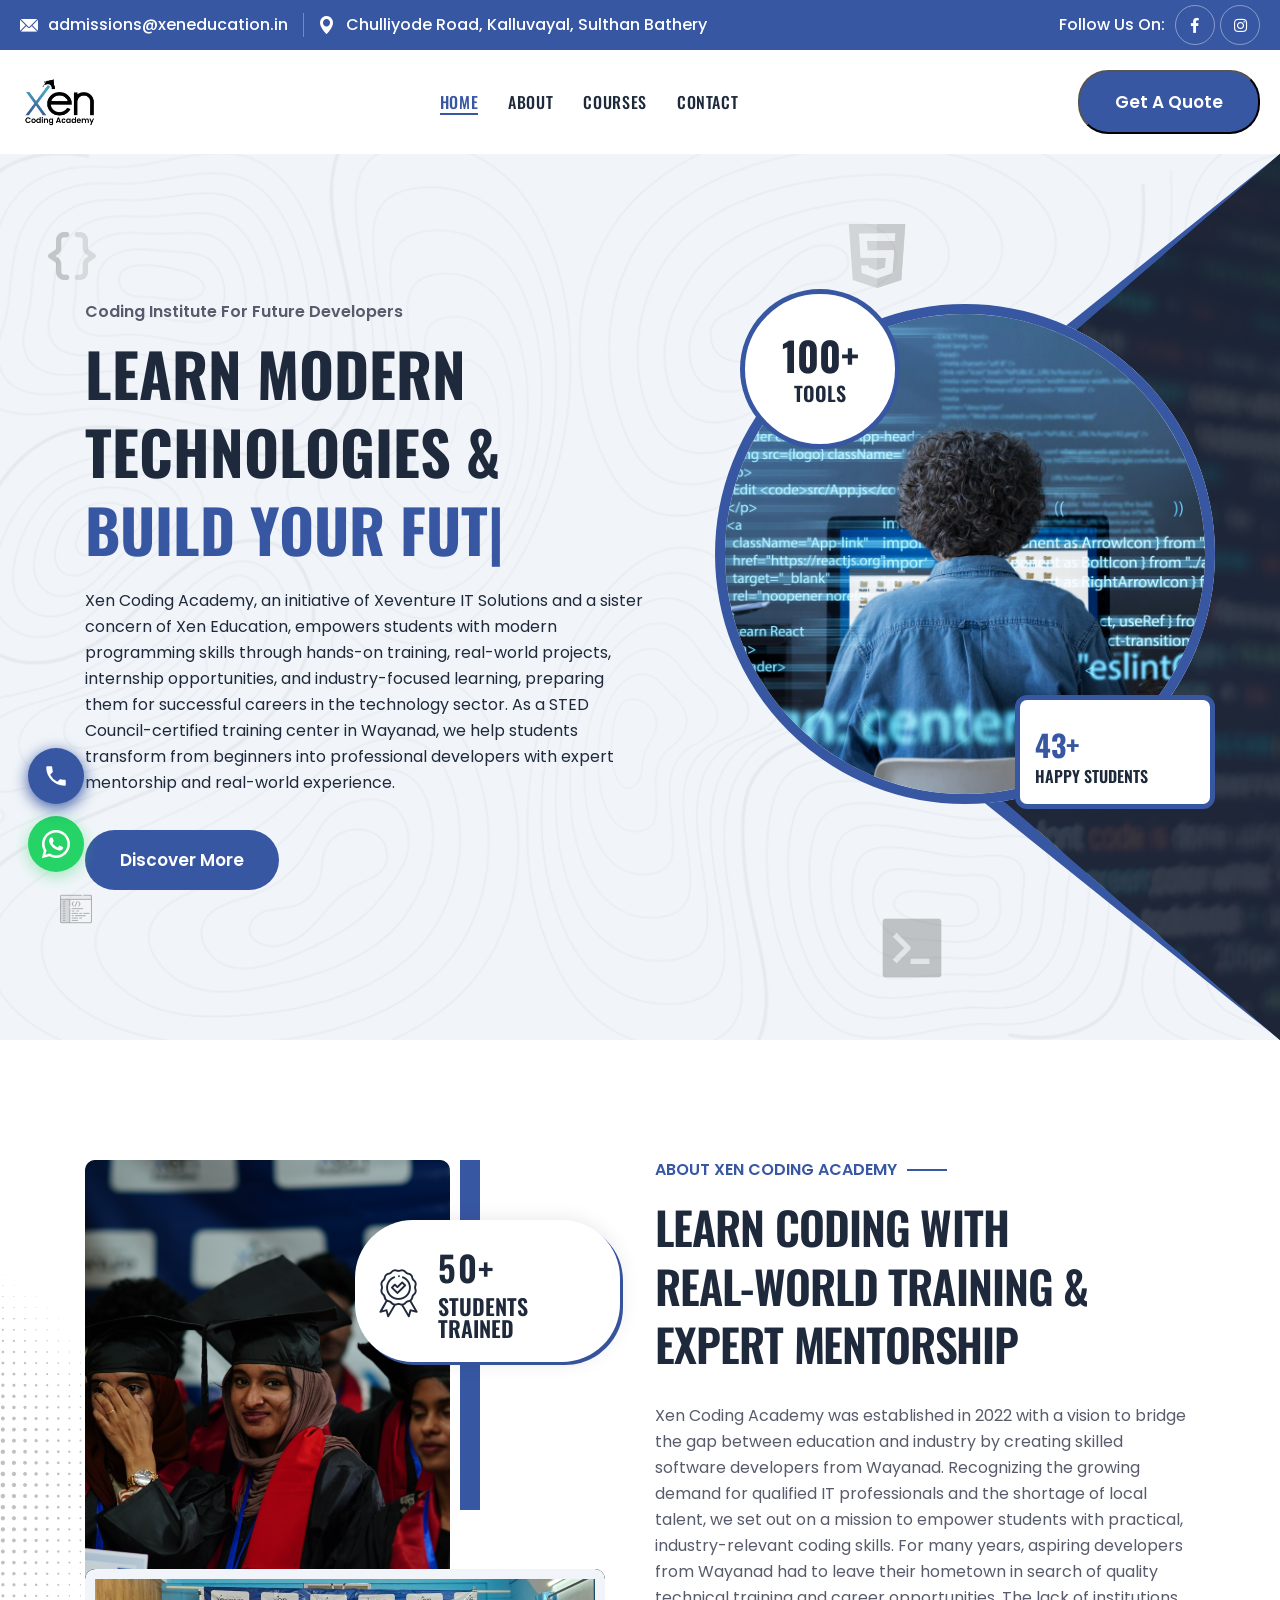
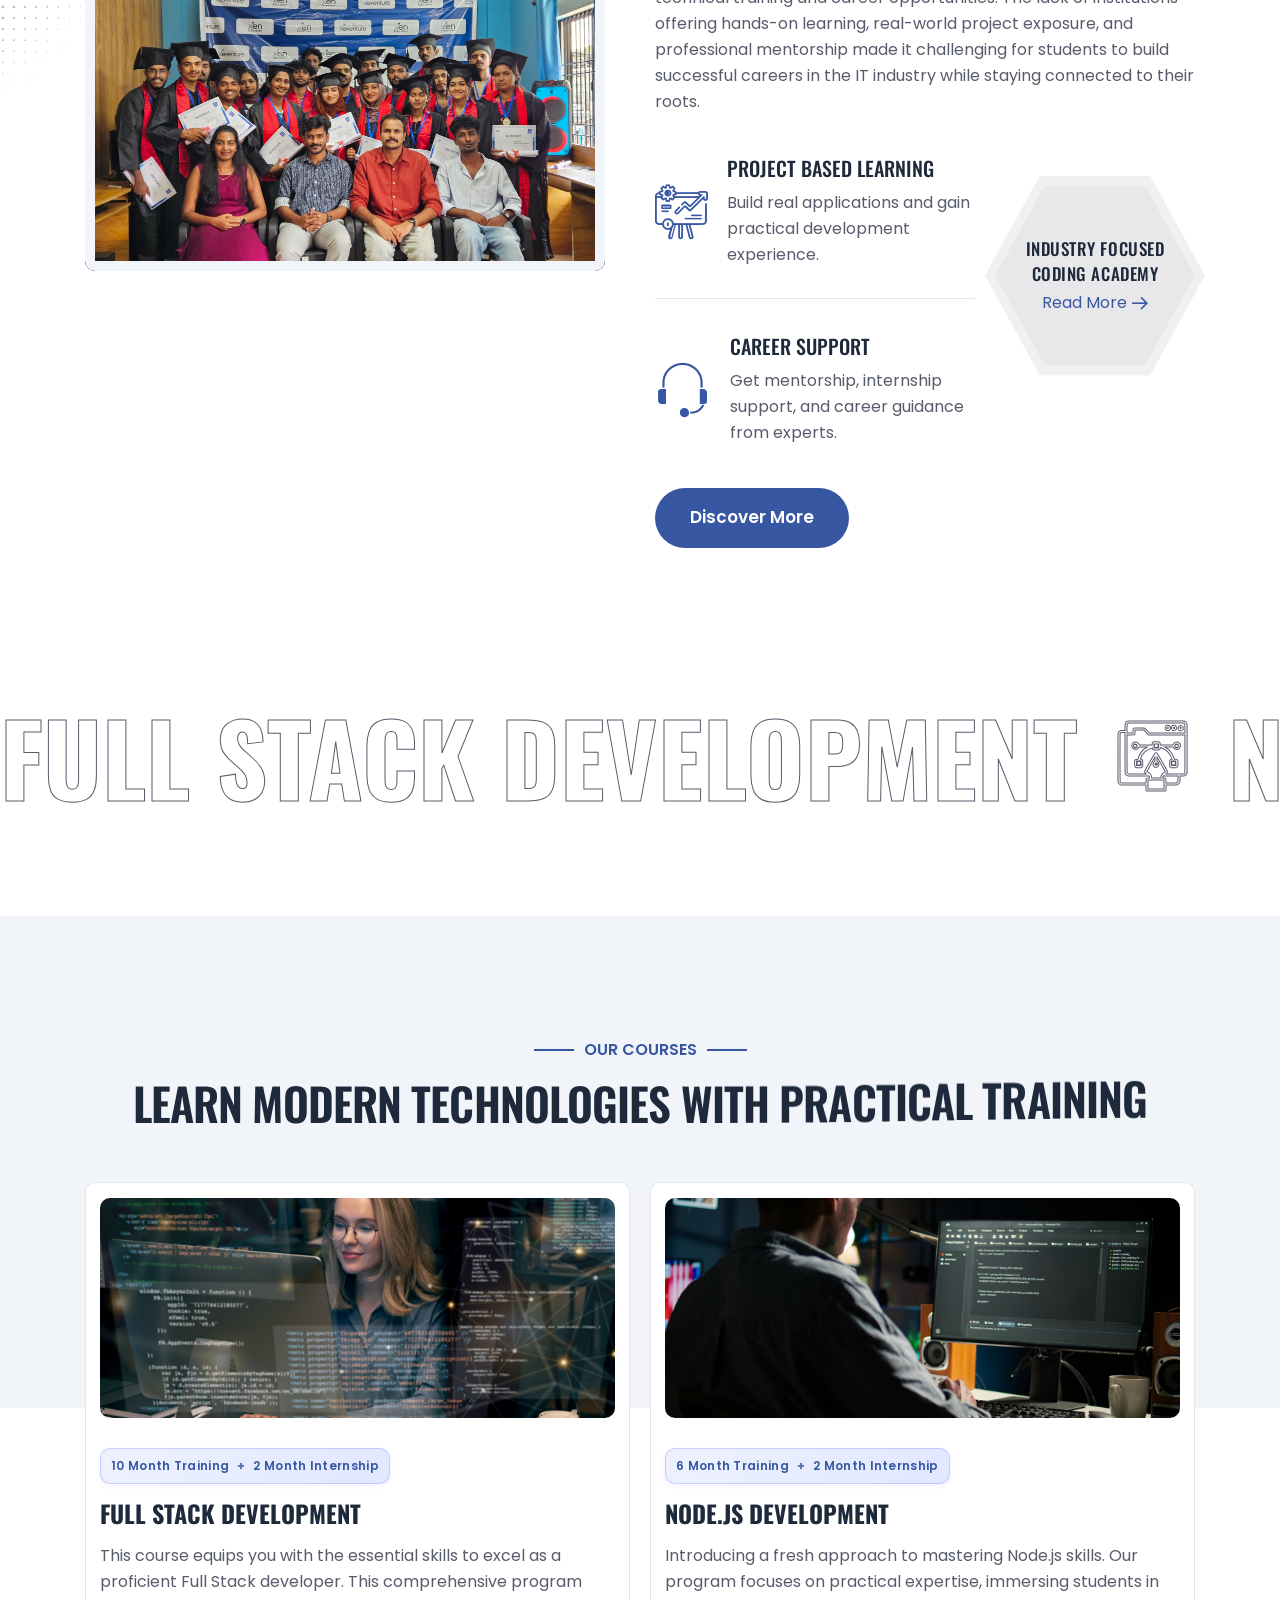
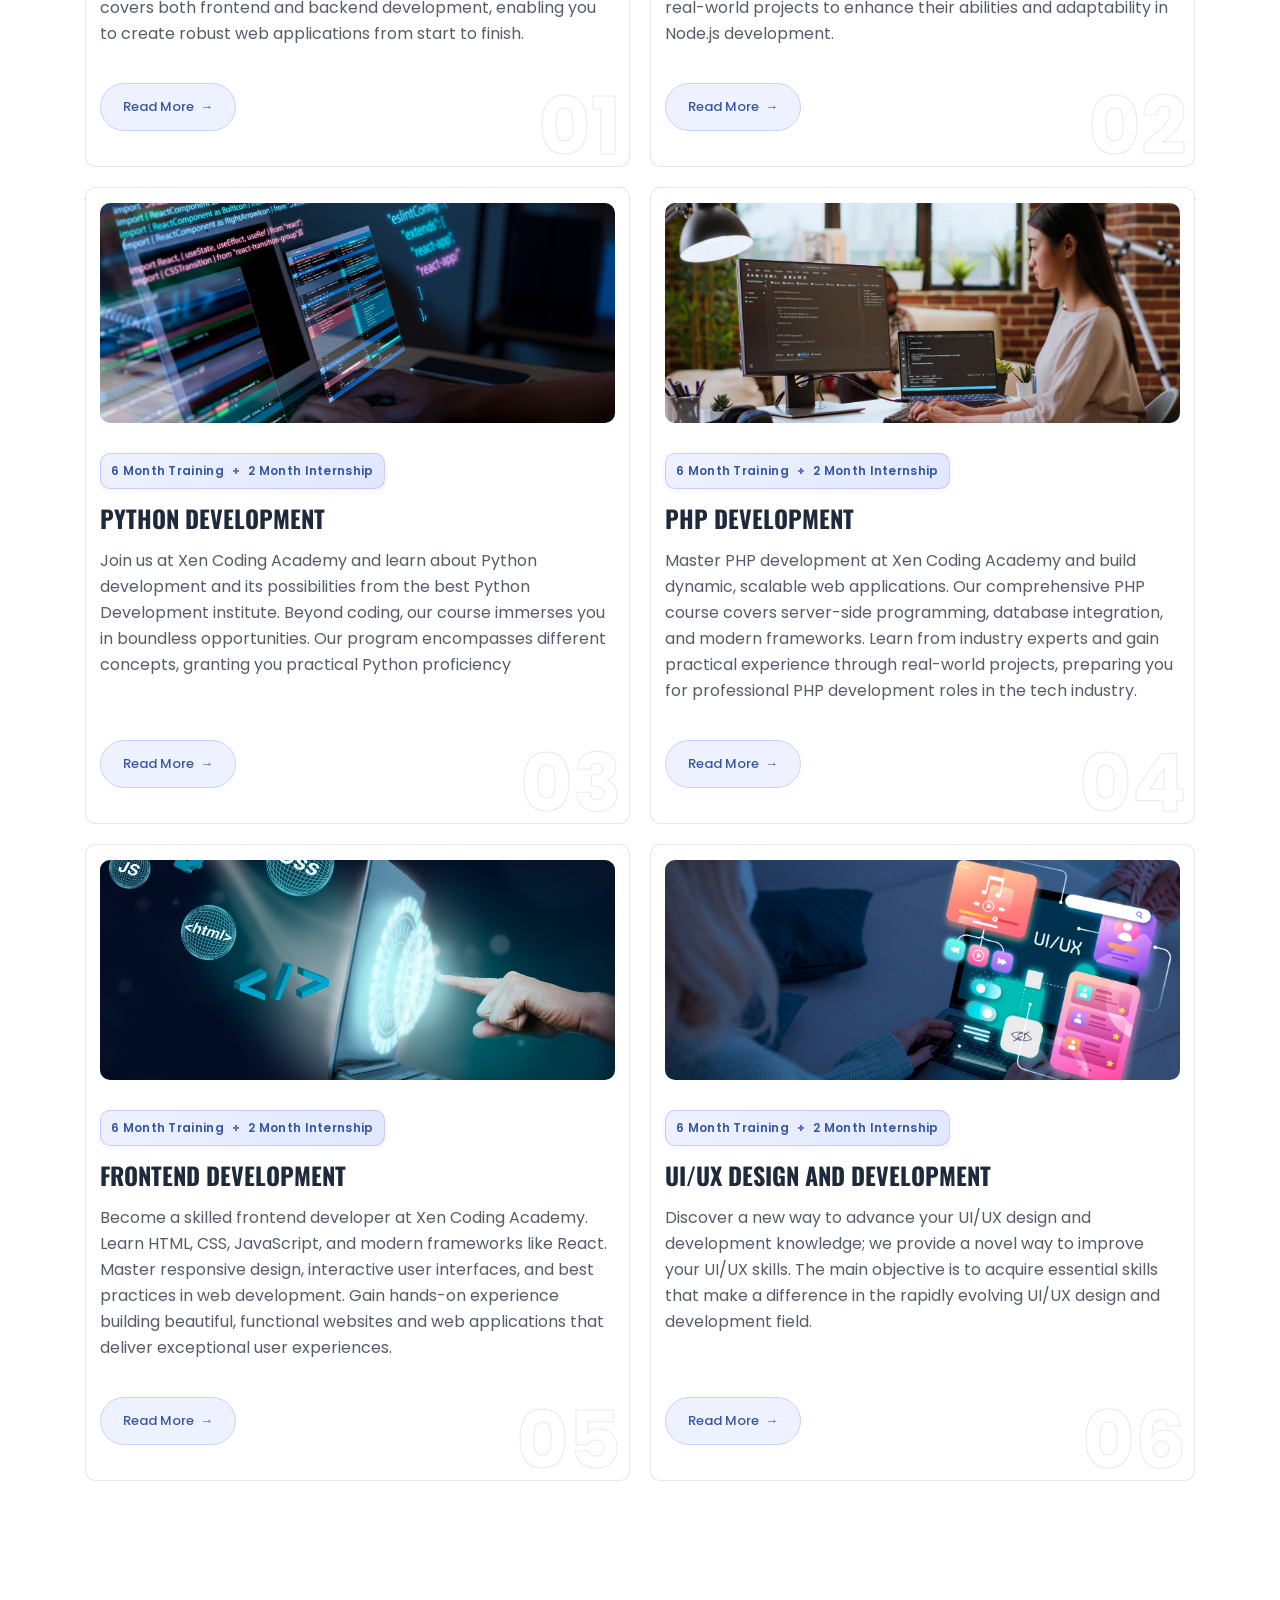
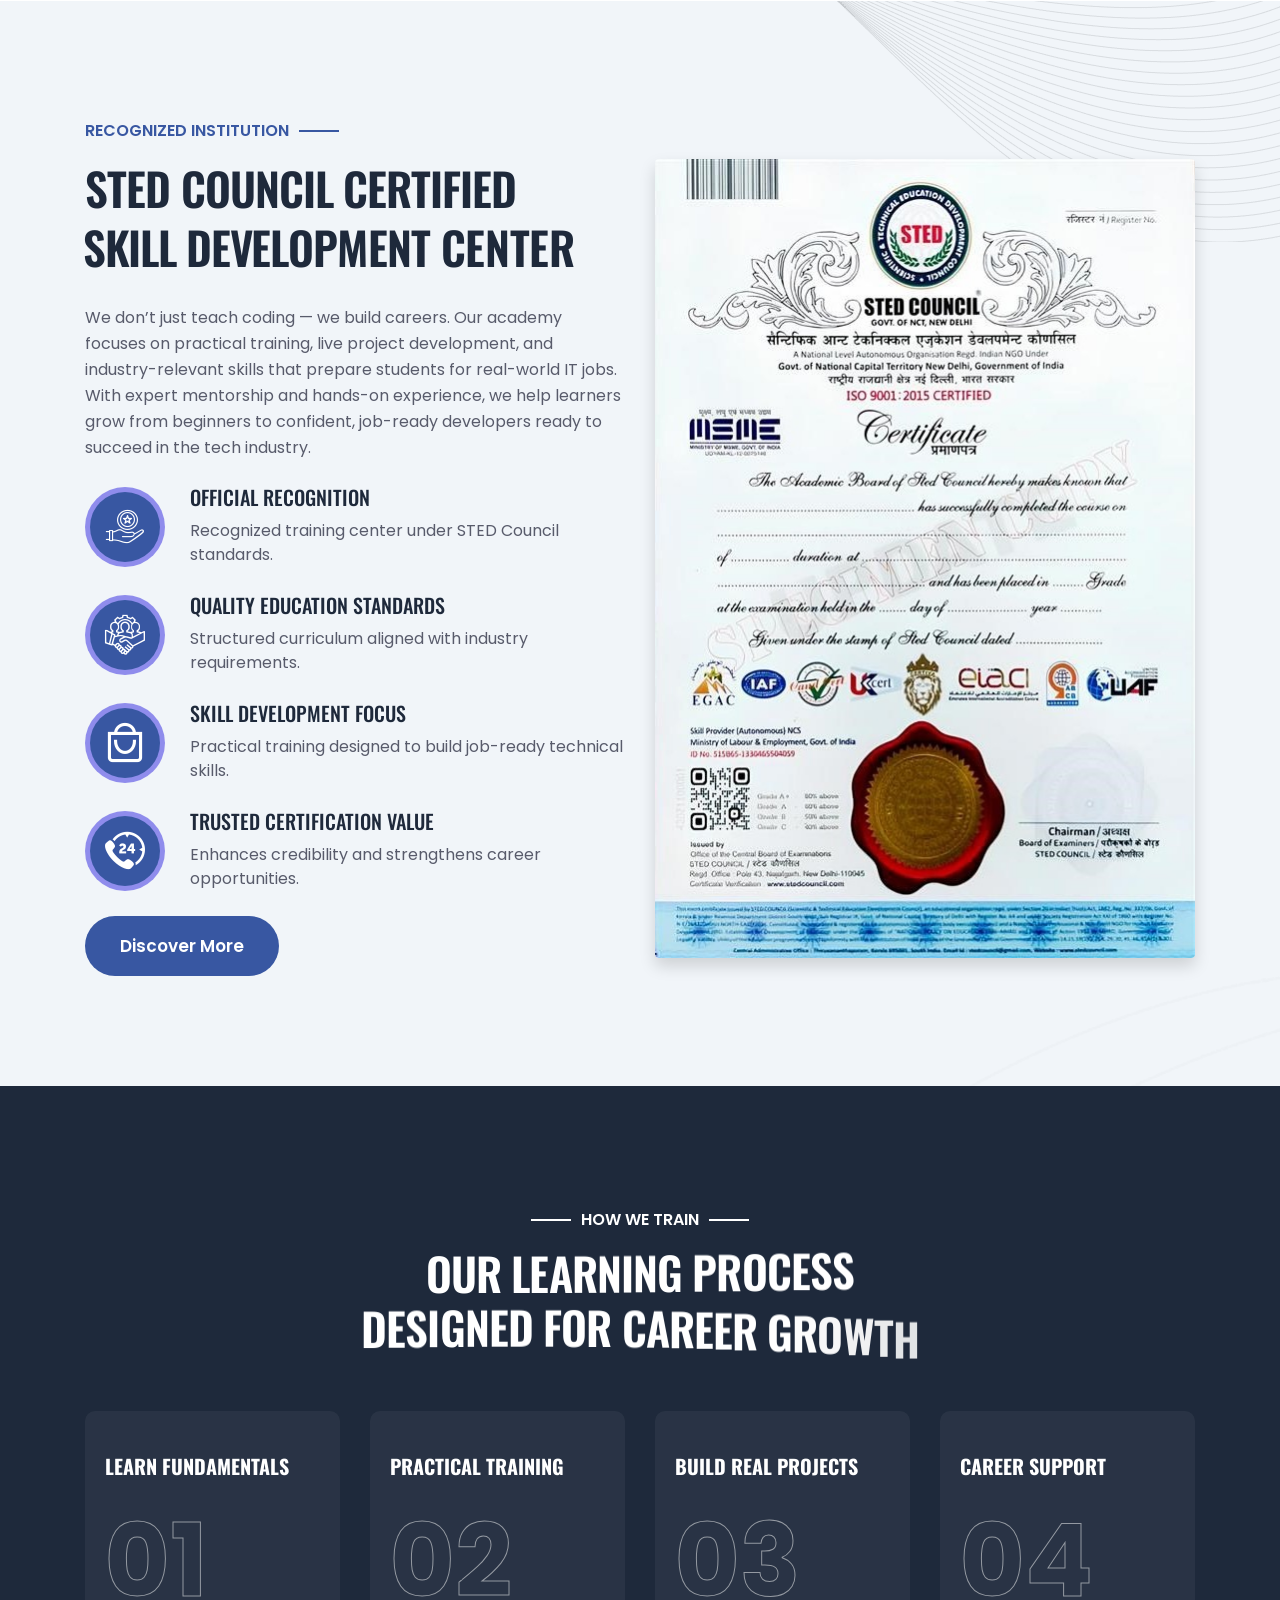
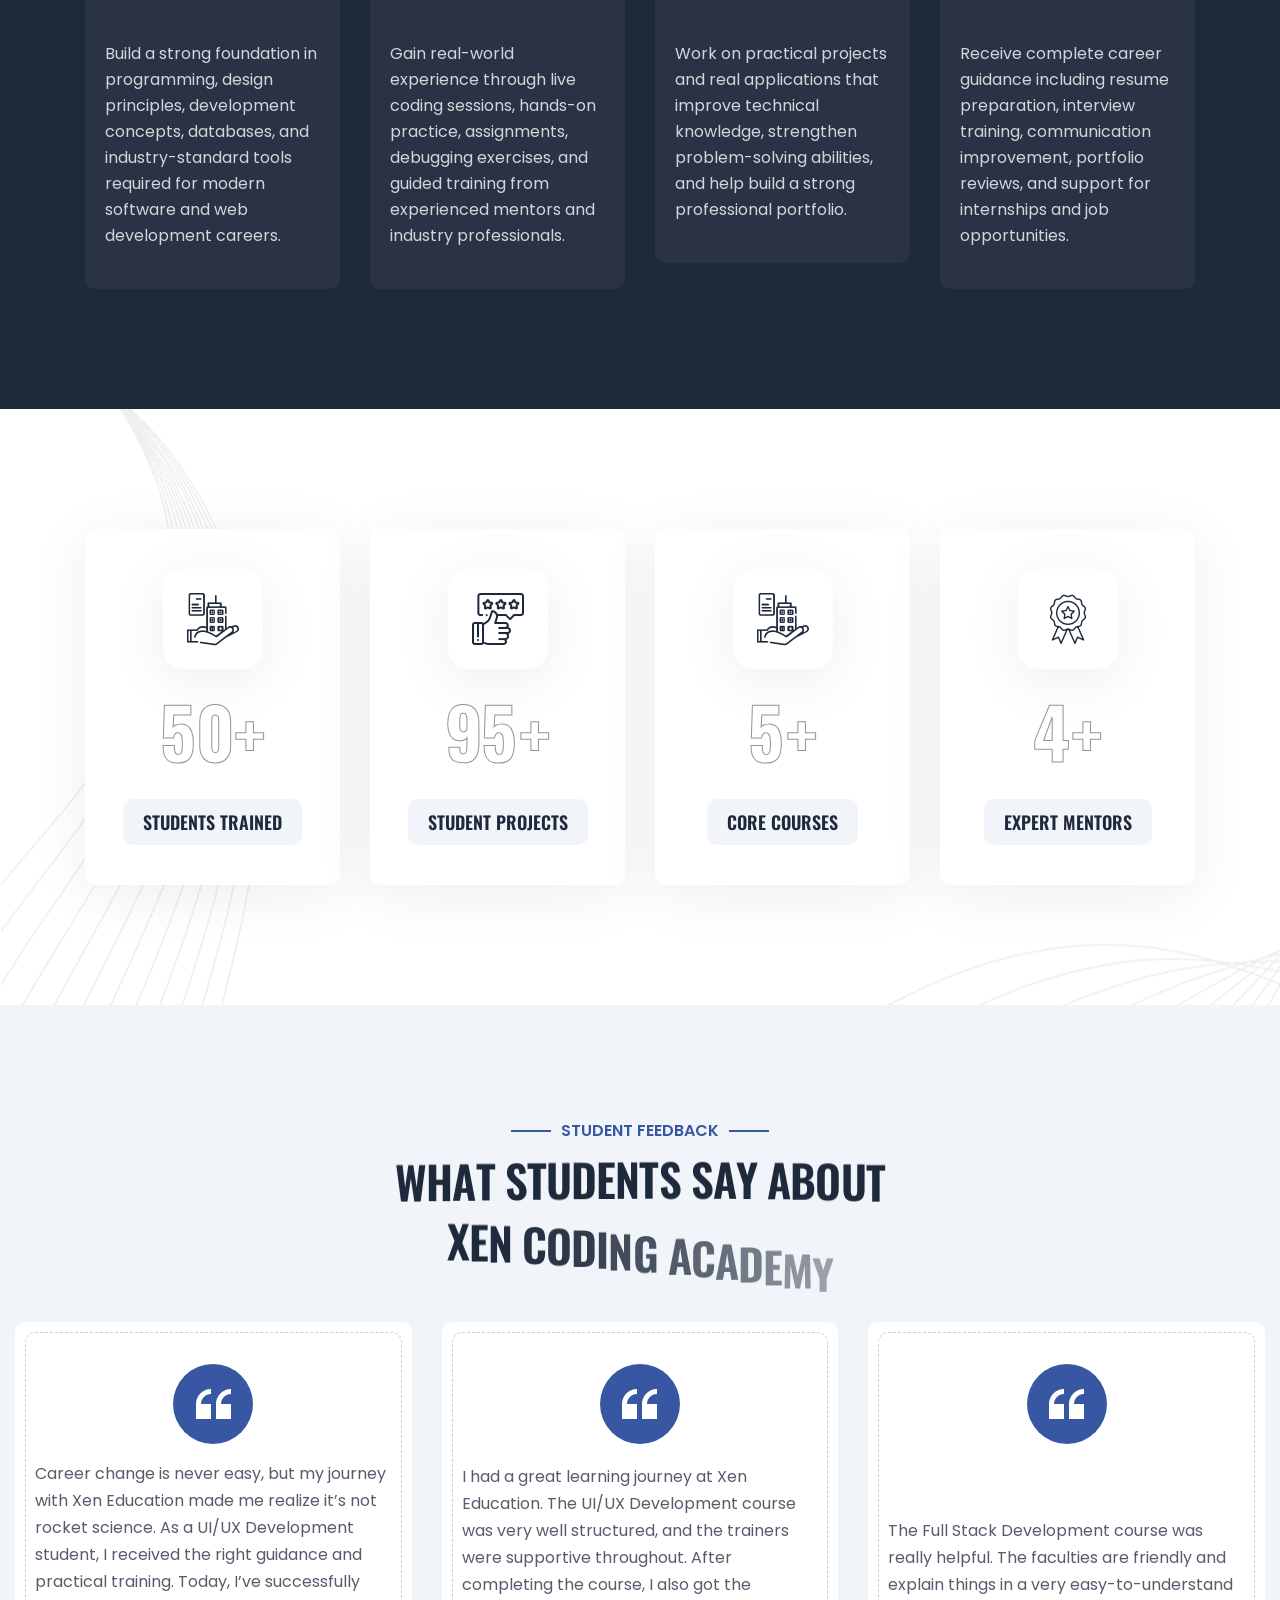
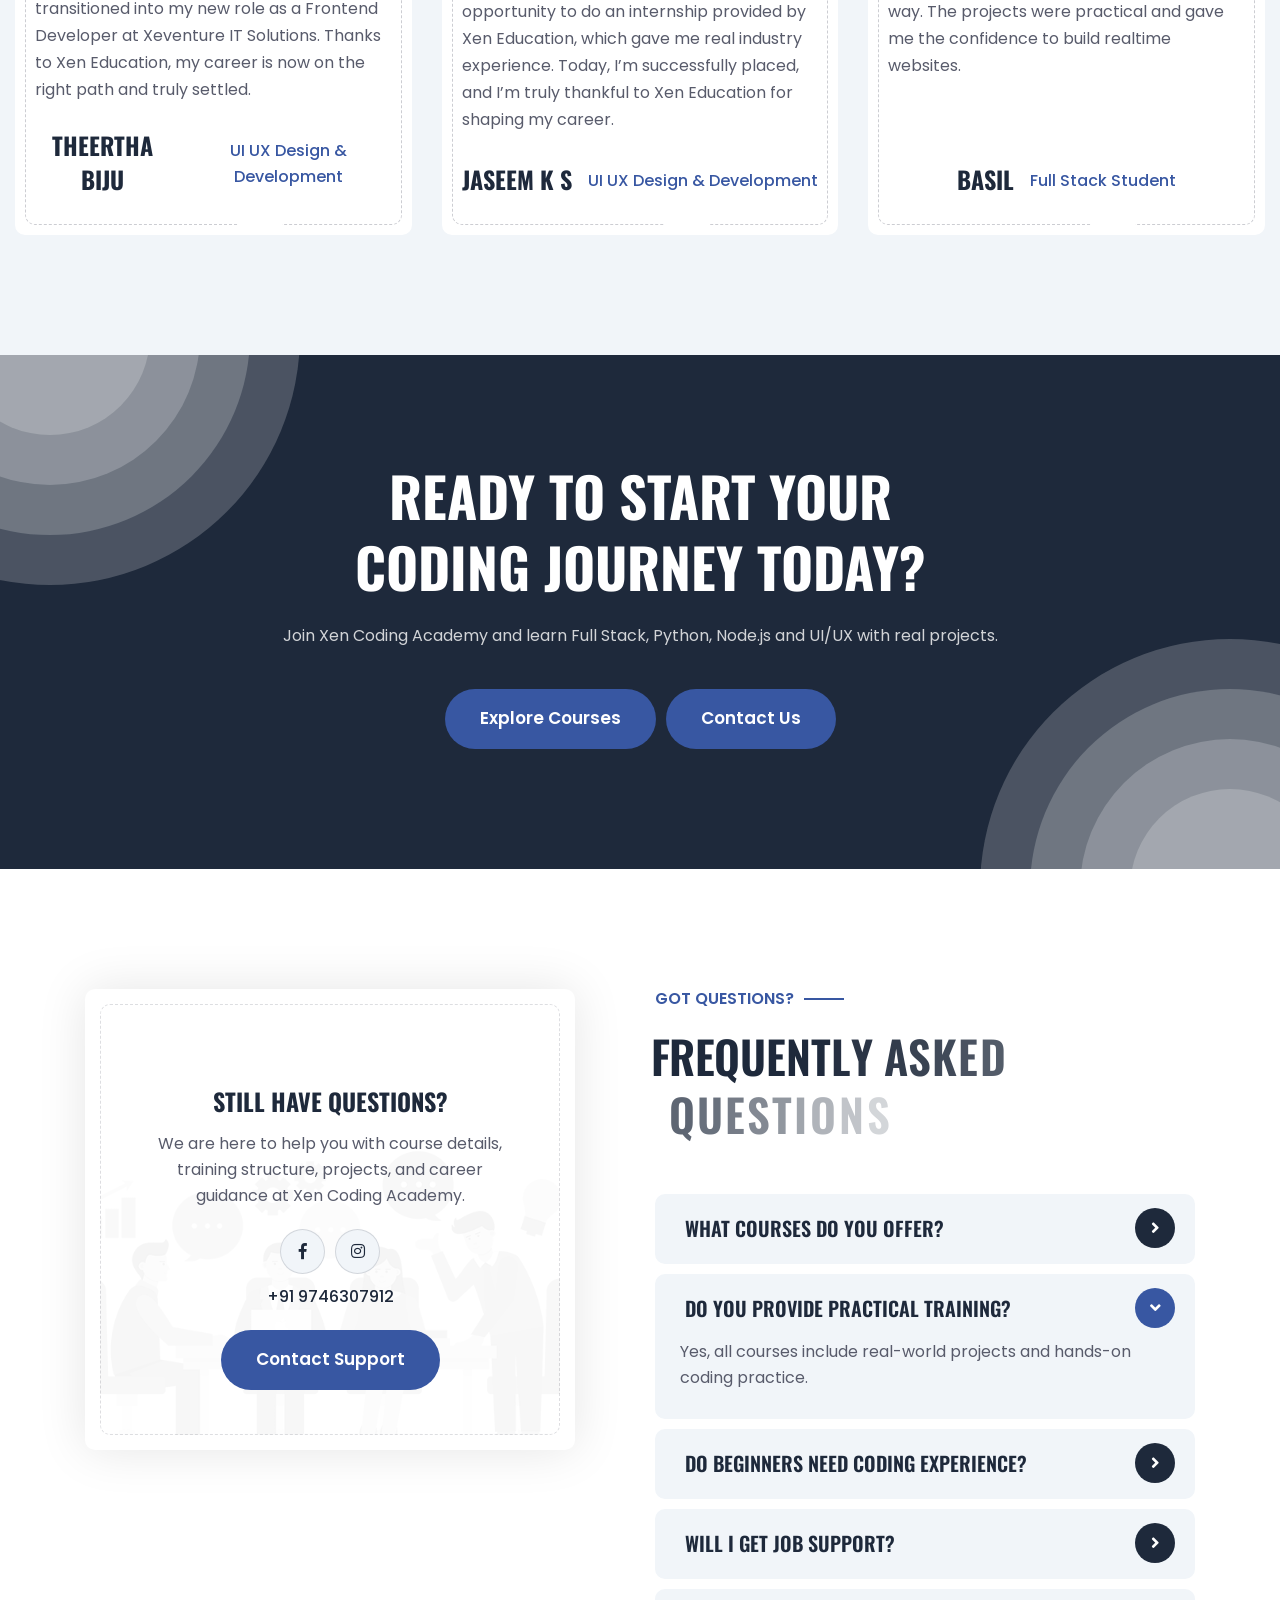
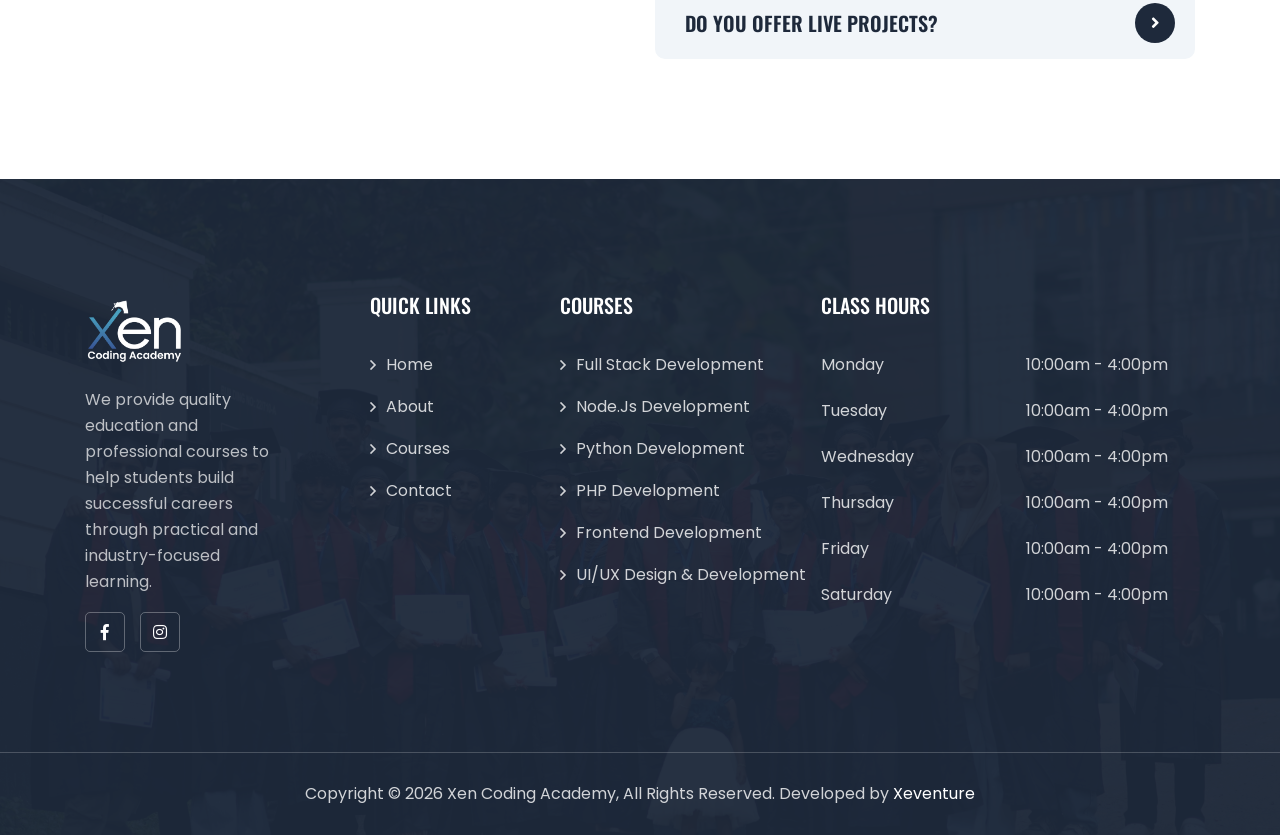
==== commit 6fe4e730: "php" ====
--- a/index.html
+++ b/index.html
@@ -768,7 +768,79 @@
                 </div>
               </div>
             </div>
-
+                 <!-- PHP Development Course Card -->
+<div>
+    <div class="services-one__single">
+        <div class="services-one__img-box">
+            <div class="services-one__img">
+                <img src="images/php-dev.jpg" alt="PHP Development">
+            </div>
+        </div>
+
+        <div class="services-one__content">
+
+            <div class="course-badge">
+                <span>6 Month Training</span>
+                <span class="badge-divider">+</span>
+                <span>2 Month Internship</span>
+            </div>
+
+            <h3 class="services-one__title">
+                <a href="./courses/php-development.html">PHP Development</a>
+            </h3>
+
+            <p class="services-one__text">
+                Master PHP development at Xen Coding Academy and build dynamic, scalable web applications. 
+                Our comprehensive PHP course covers server-side programming, database integration, and modern 
+                frameworks. Learn from industry experts and gain practical experience through real-world projects, 
+                preparing you for professional PHP development roles in the tech industry.
+            </p>
+
+            <a href="./courses/php-development.html" class="services-one__btn">
+                Read More
+            </a>
+
+            <div class="services-one__count">04</div>
+        </div>
+    </div>
+</div>
+<!-- Frontend Development -->
+<div>
+    <div class="services-one__single">
+        <div class="services-one__img-box">
+            <div class="services-one__img">
+                <img src="images/frontend.jpg" alt="Frontend Development">
+            </div>
+
+        </div>
+
+        <div class="services-one__content">
+
+            <div class="course-badge">
+                <span>6 Month Training</span>
+                <span class="badge-divider">+</span>
+                <span>2 Month Internship</span>
+            </div>
+
+            <h3 class="services-one__title">
+                <a href="./courses/frontend-development.html">Frontend Development</a>
+            </h3>
+
+            <p class="services-one__text">
+                Become a skilled frontend developer at Xen Coding Academy. Learn HTML, CSS, JavaScript, and modern 
+                frameworks like React. Master responsive design, interactive user interfaces, and 
+                best practices in web development. Gain hands-on experience building beautiful, functional websites 
+                and web applications that deliver exceptional user experiences.
+            </p>
+
+            <a href="./courses/frontend-development.html" class="services-one__btn">
+                Read More
+            </a>
+
+            <div class="services-one__count">05</div>
+        </div>
+    </div>
+</div>
             <!-- UI/UX -->
             <div>
               <div class="services-one__single">
@@ -806,7 +878,7 @@
                     Read More
                   </a>
 
-                  <div class="services-one__count">04</div>
+                  <div class="services-one__count">06</div>
                 </div>
               </div>
             </div>
@@ -1562,7 +1634,14 @@
                           >Python Development</a
                         >
                       </li>
-
+   <li>
+                        <span class="far fa-angle-right"></span>
+                        <a href="./courses/php-development.html">PHP Development</a>
+                      </li>
+                        <li>
+                        <span class="far fa-angle-right"></span>
+                        <a href="./courses/frontend-development.html">Frontend Development</a>
+                      </li>
                       <li>
                         <span class="far fa-angle-right"></span>
                         <a href="./courses/ui-ux-design-development.html"
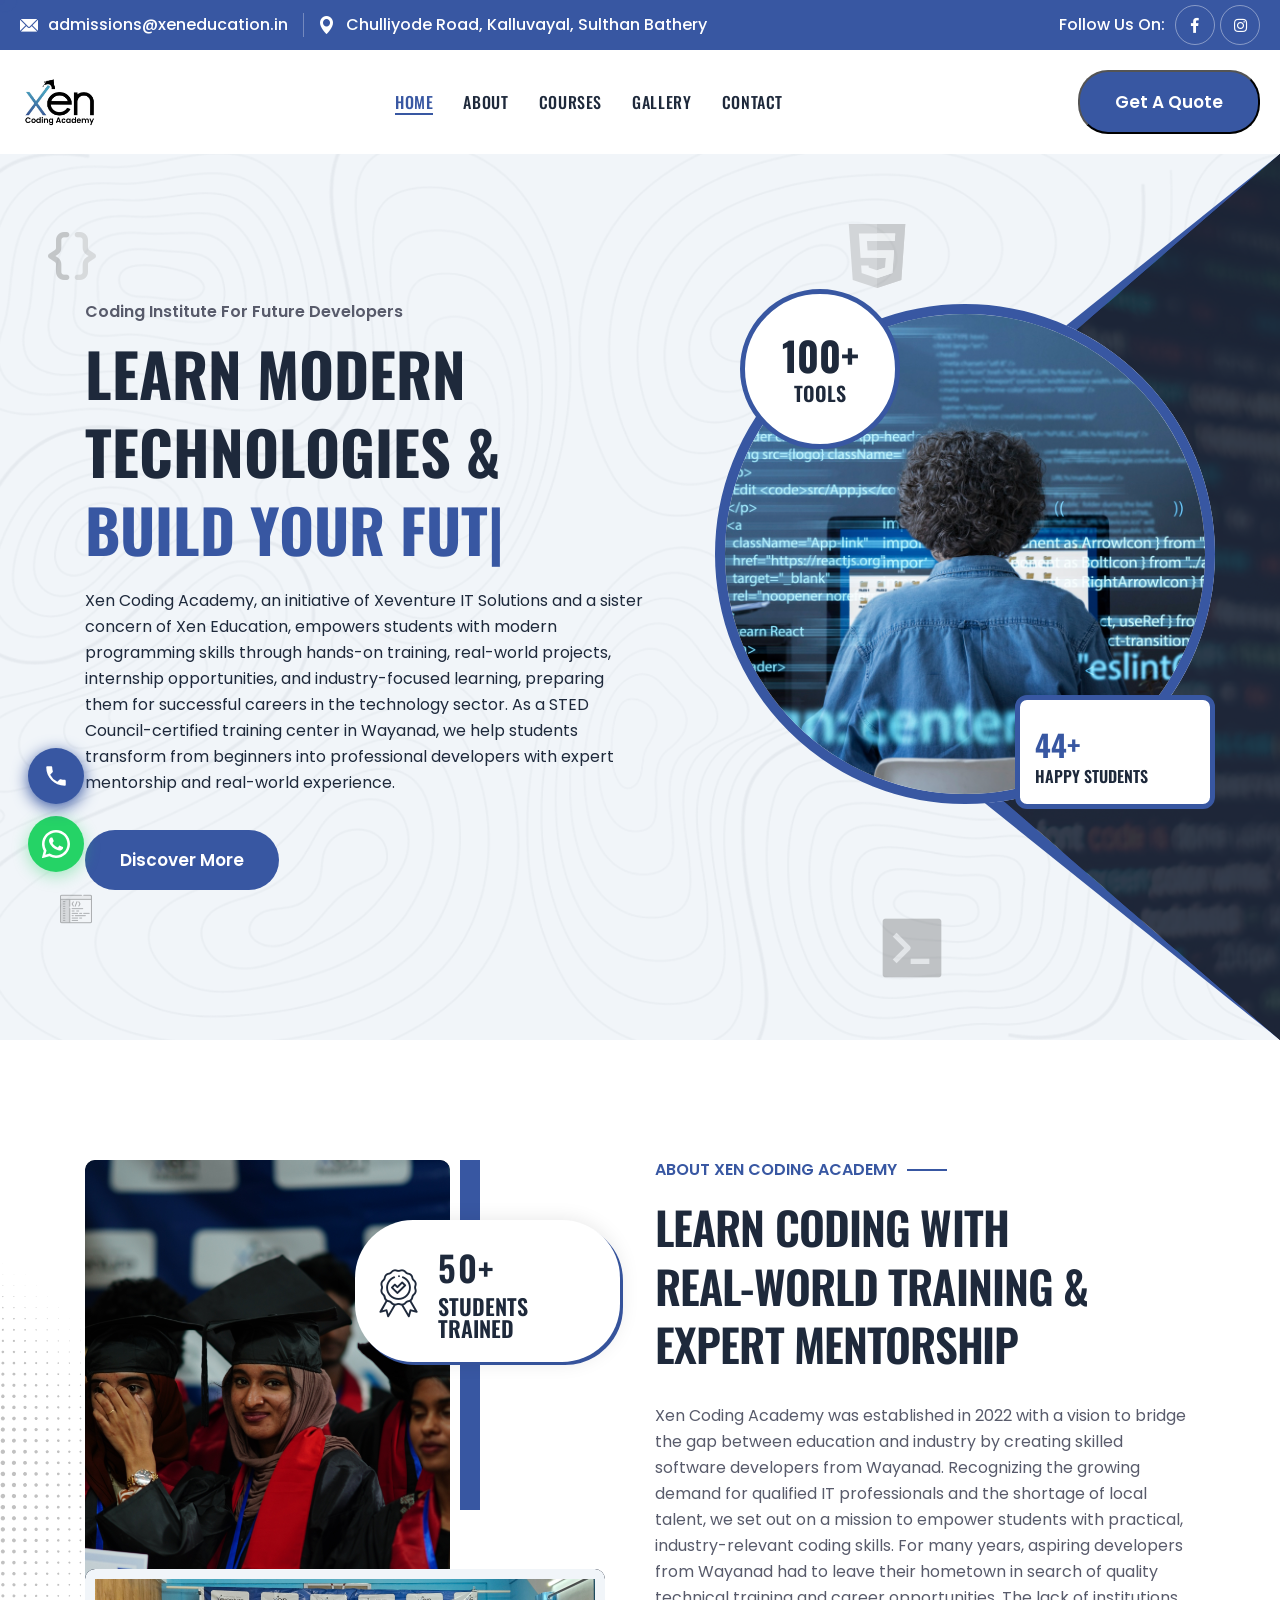
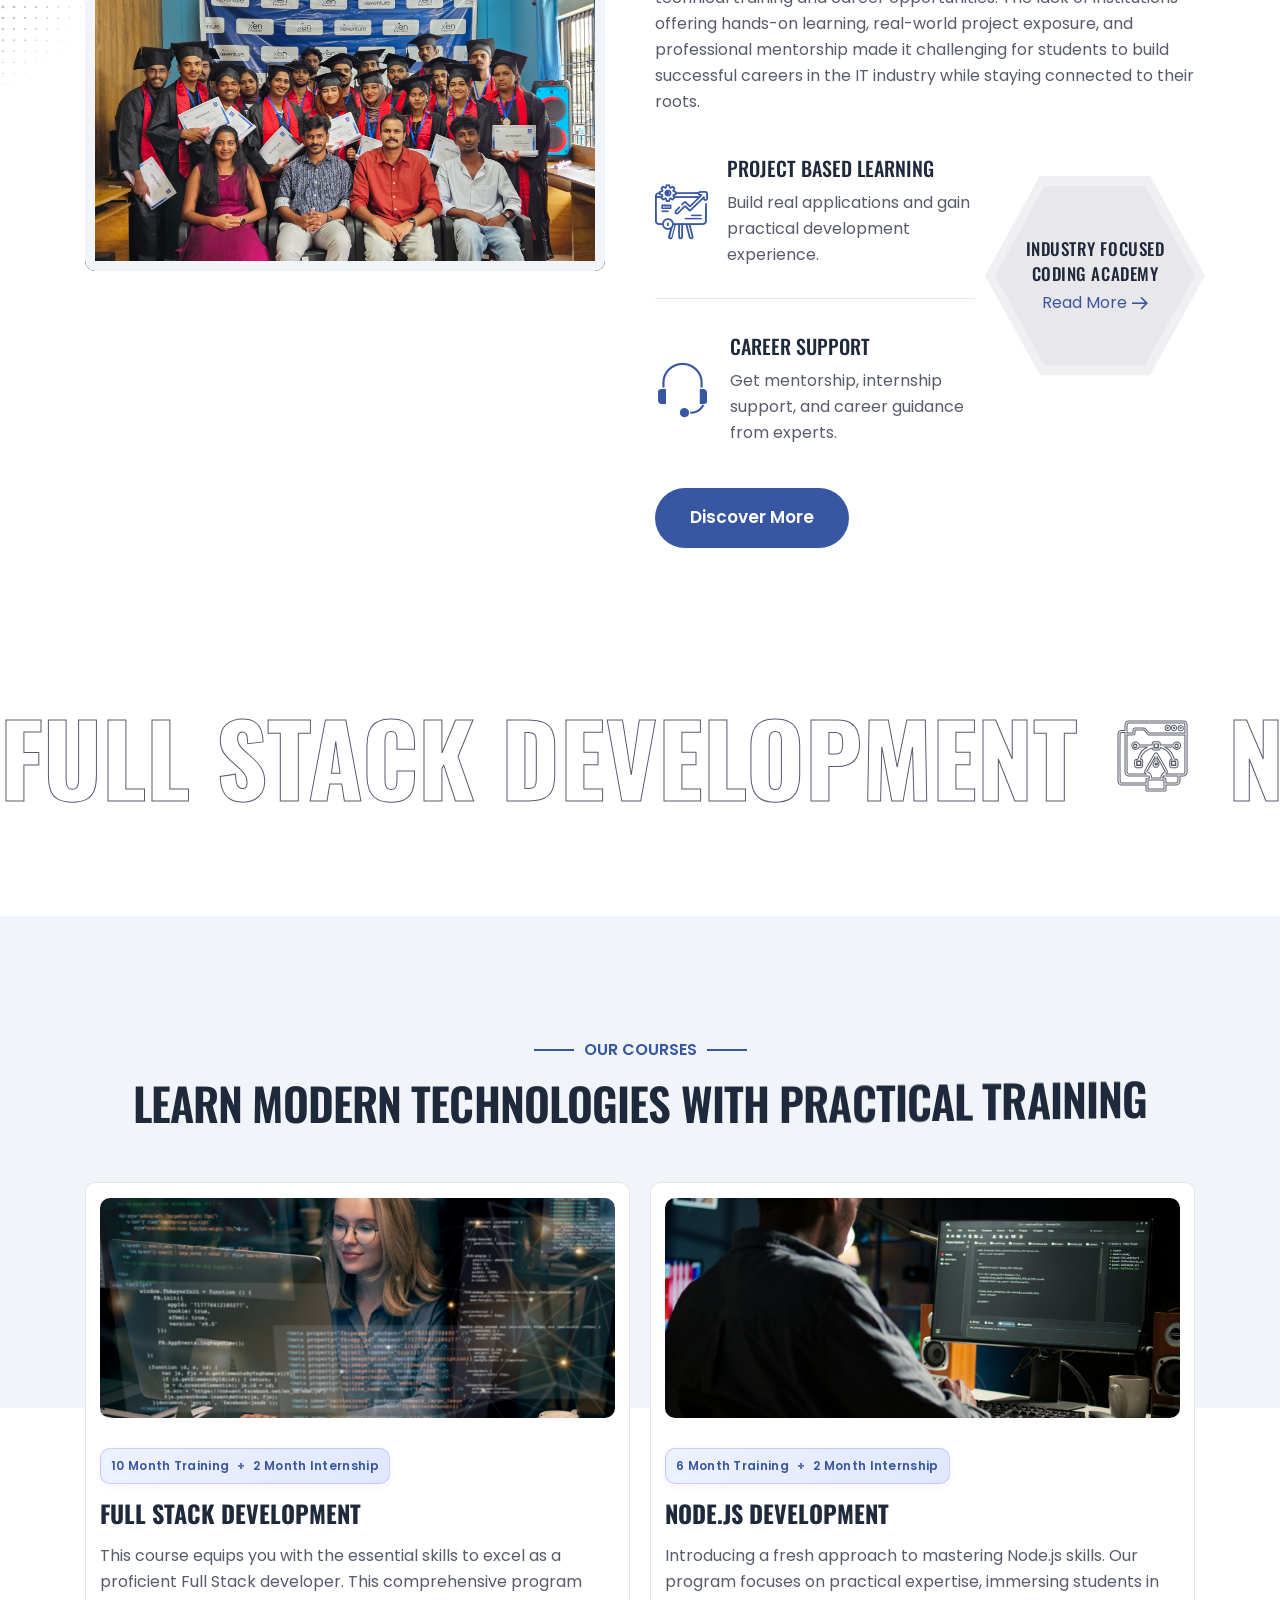
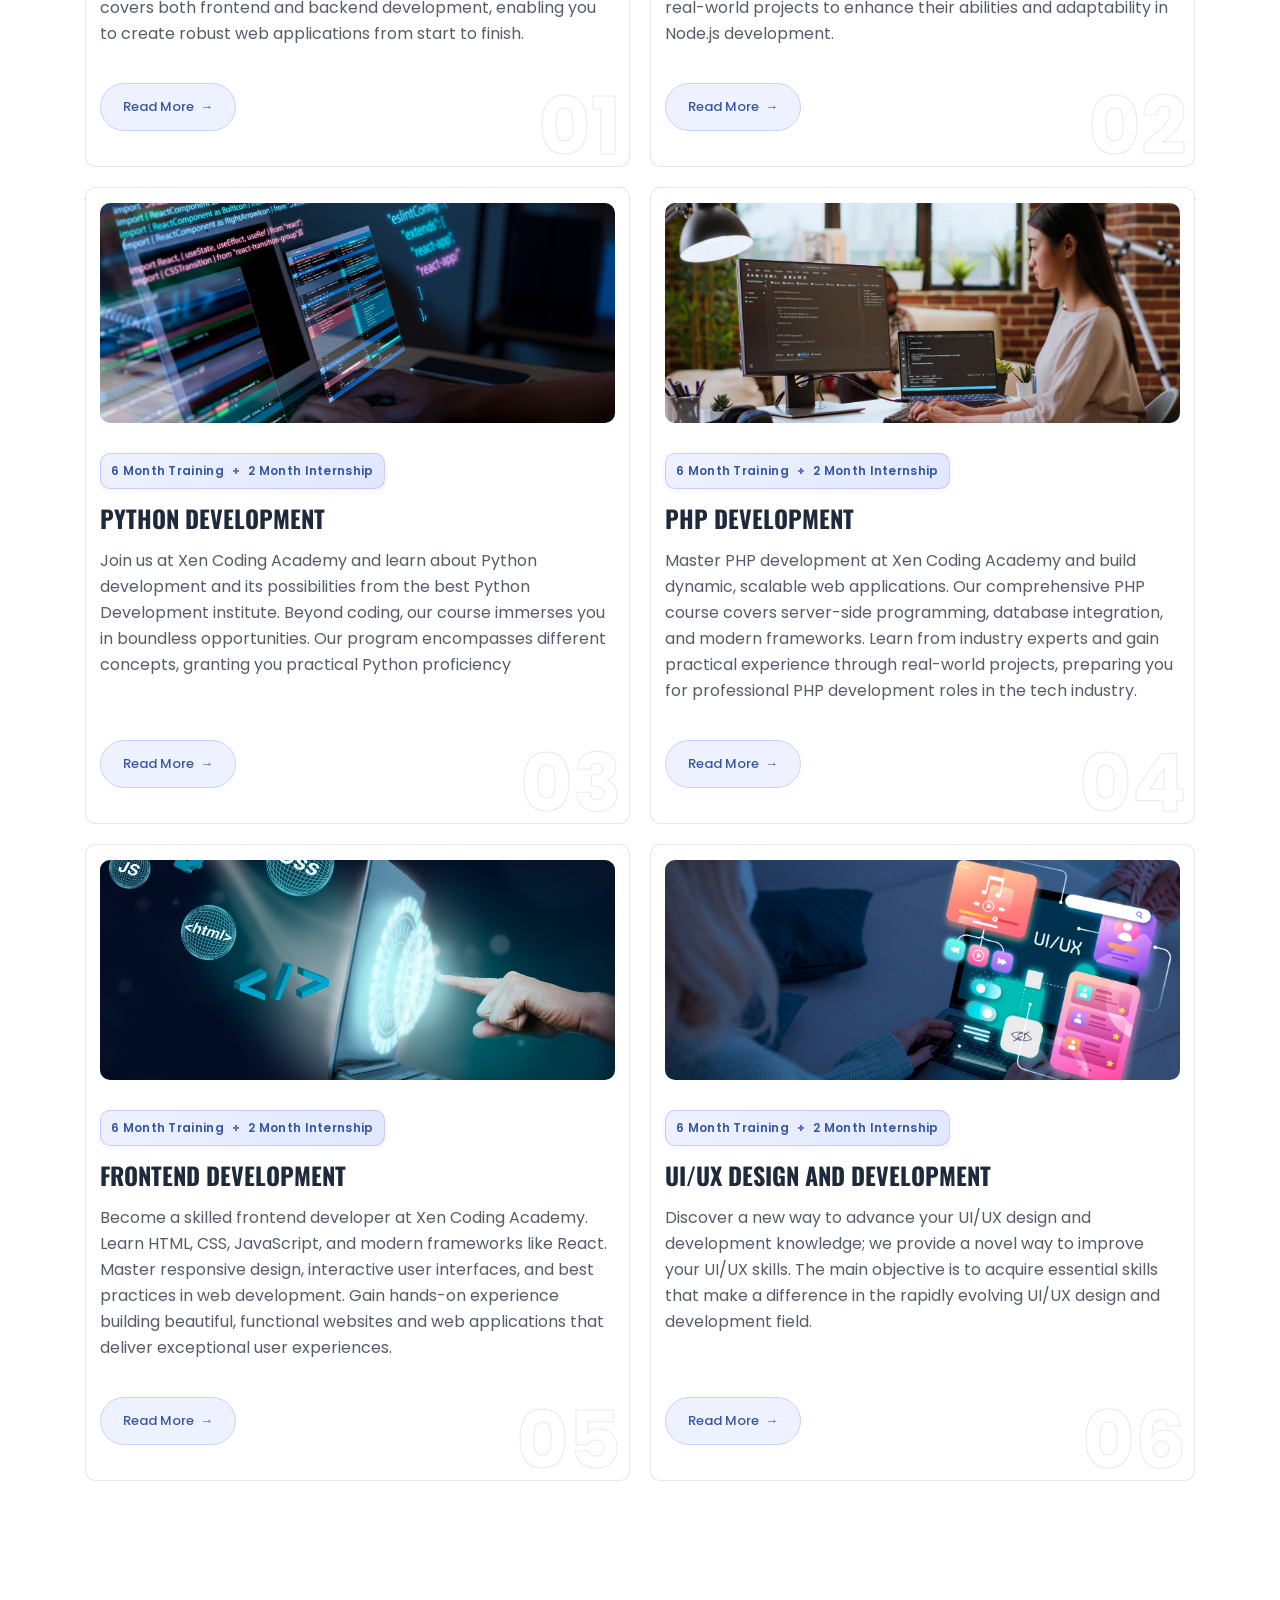
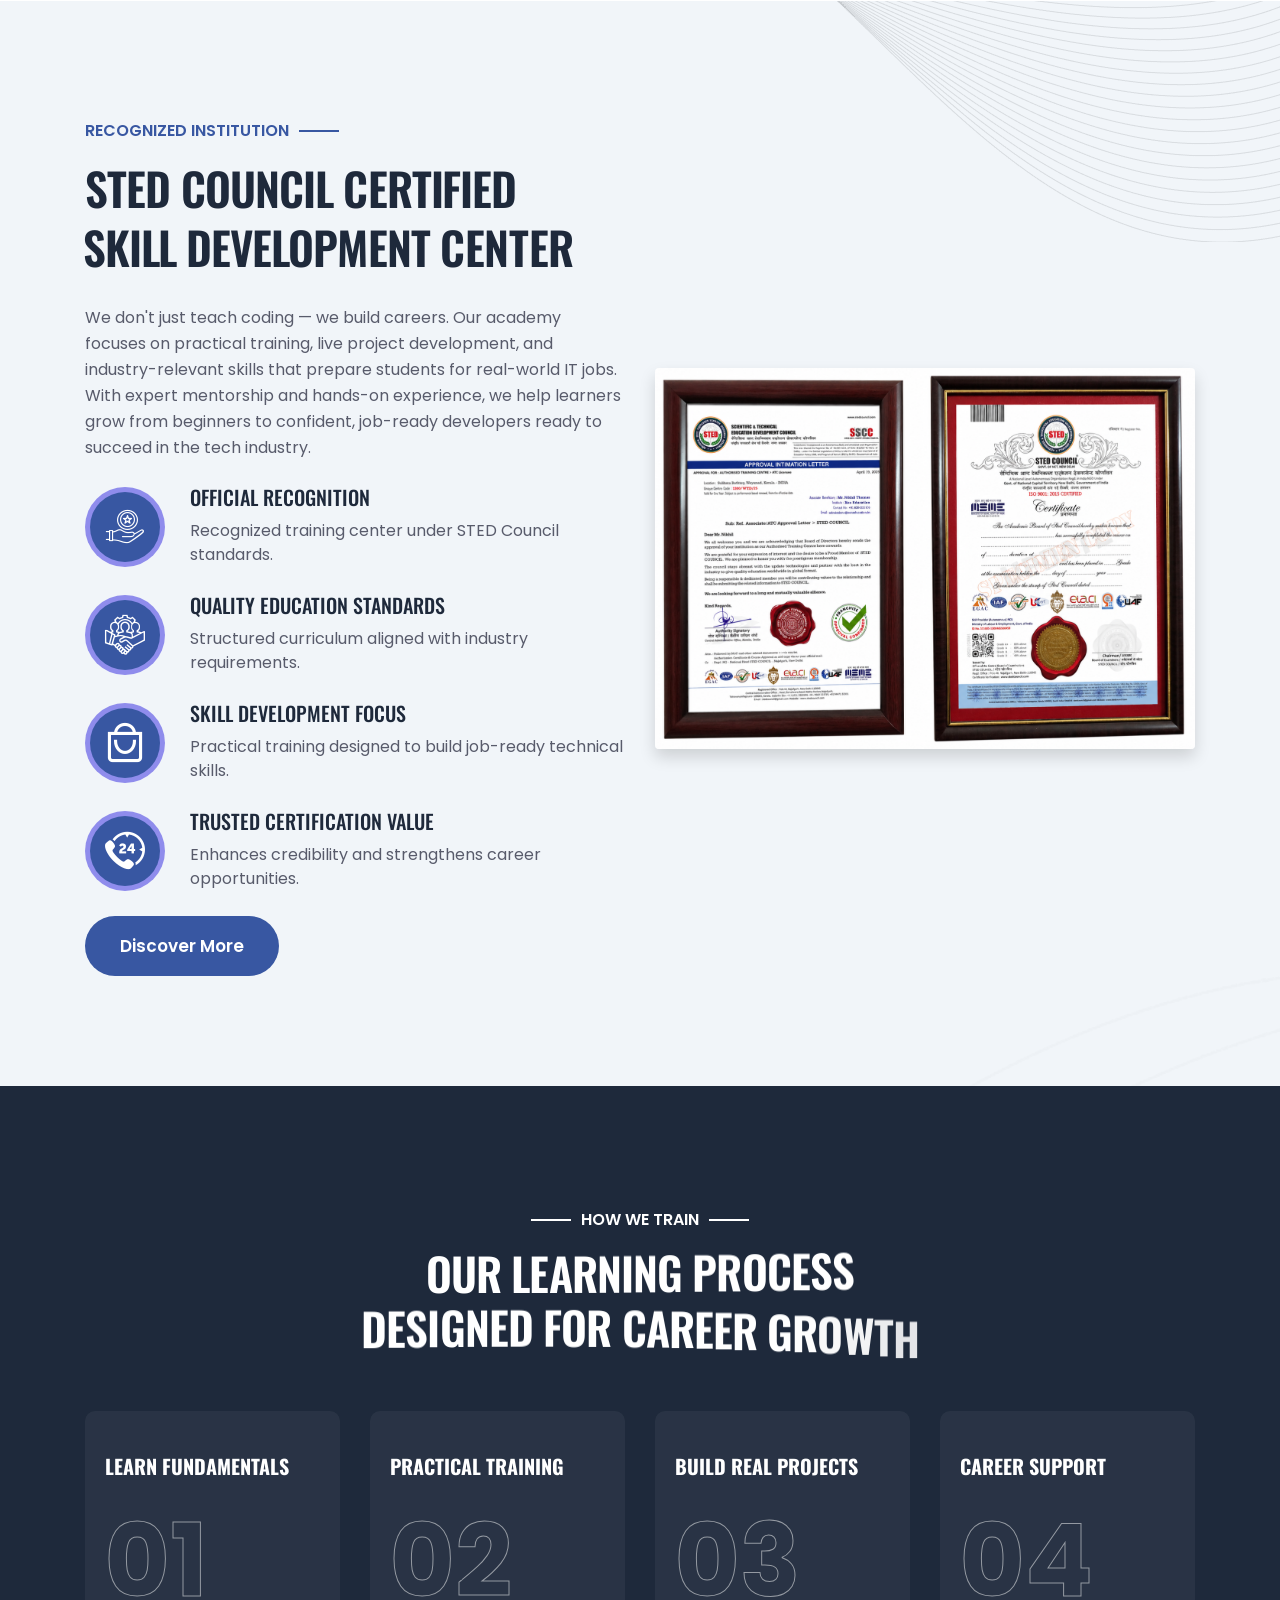
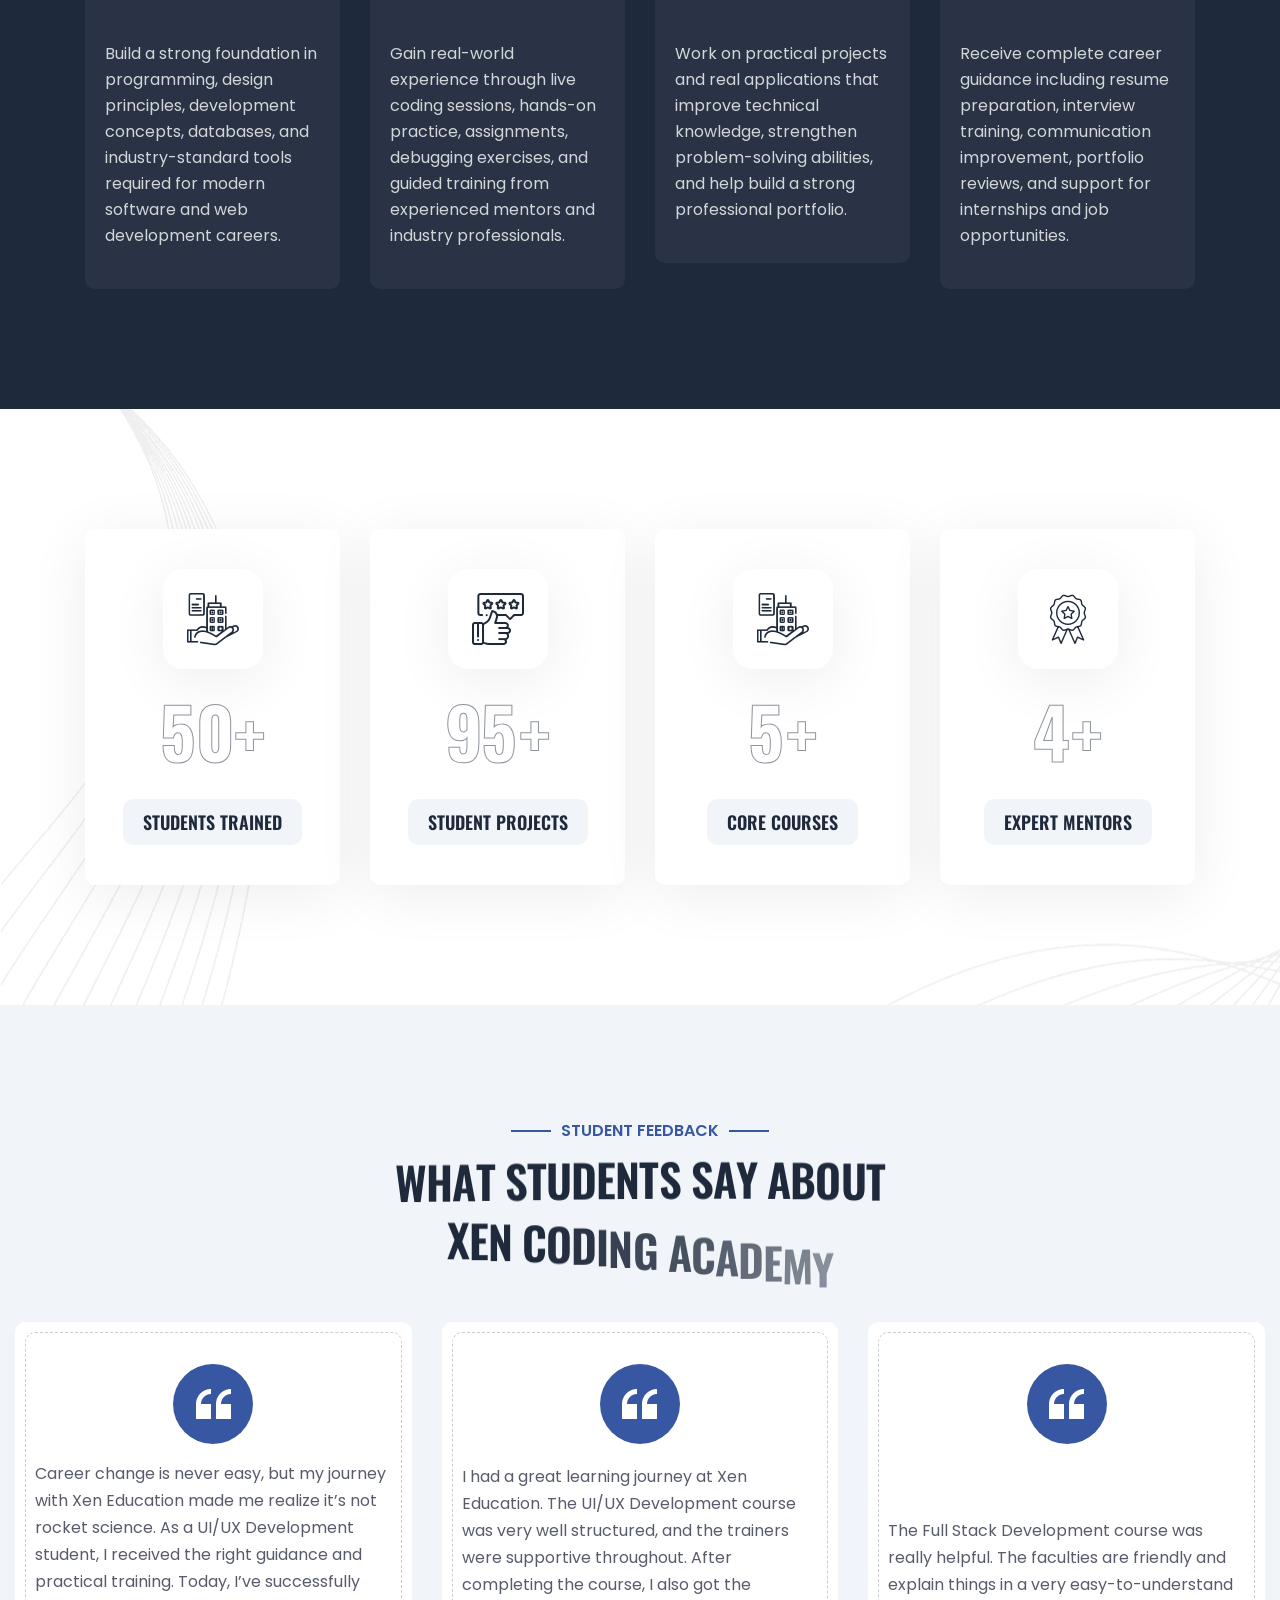
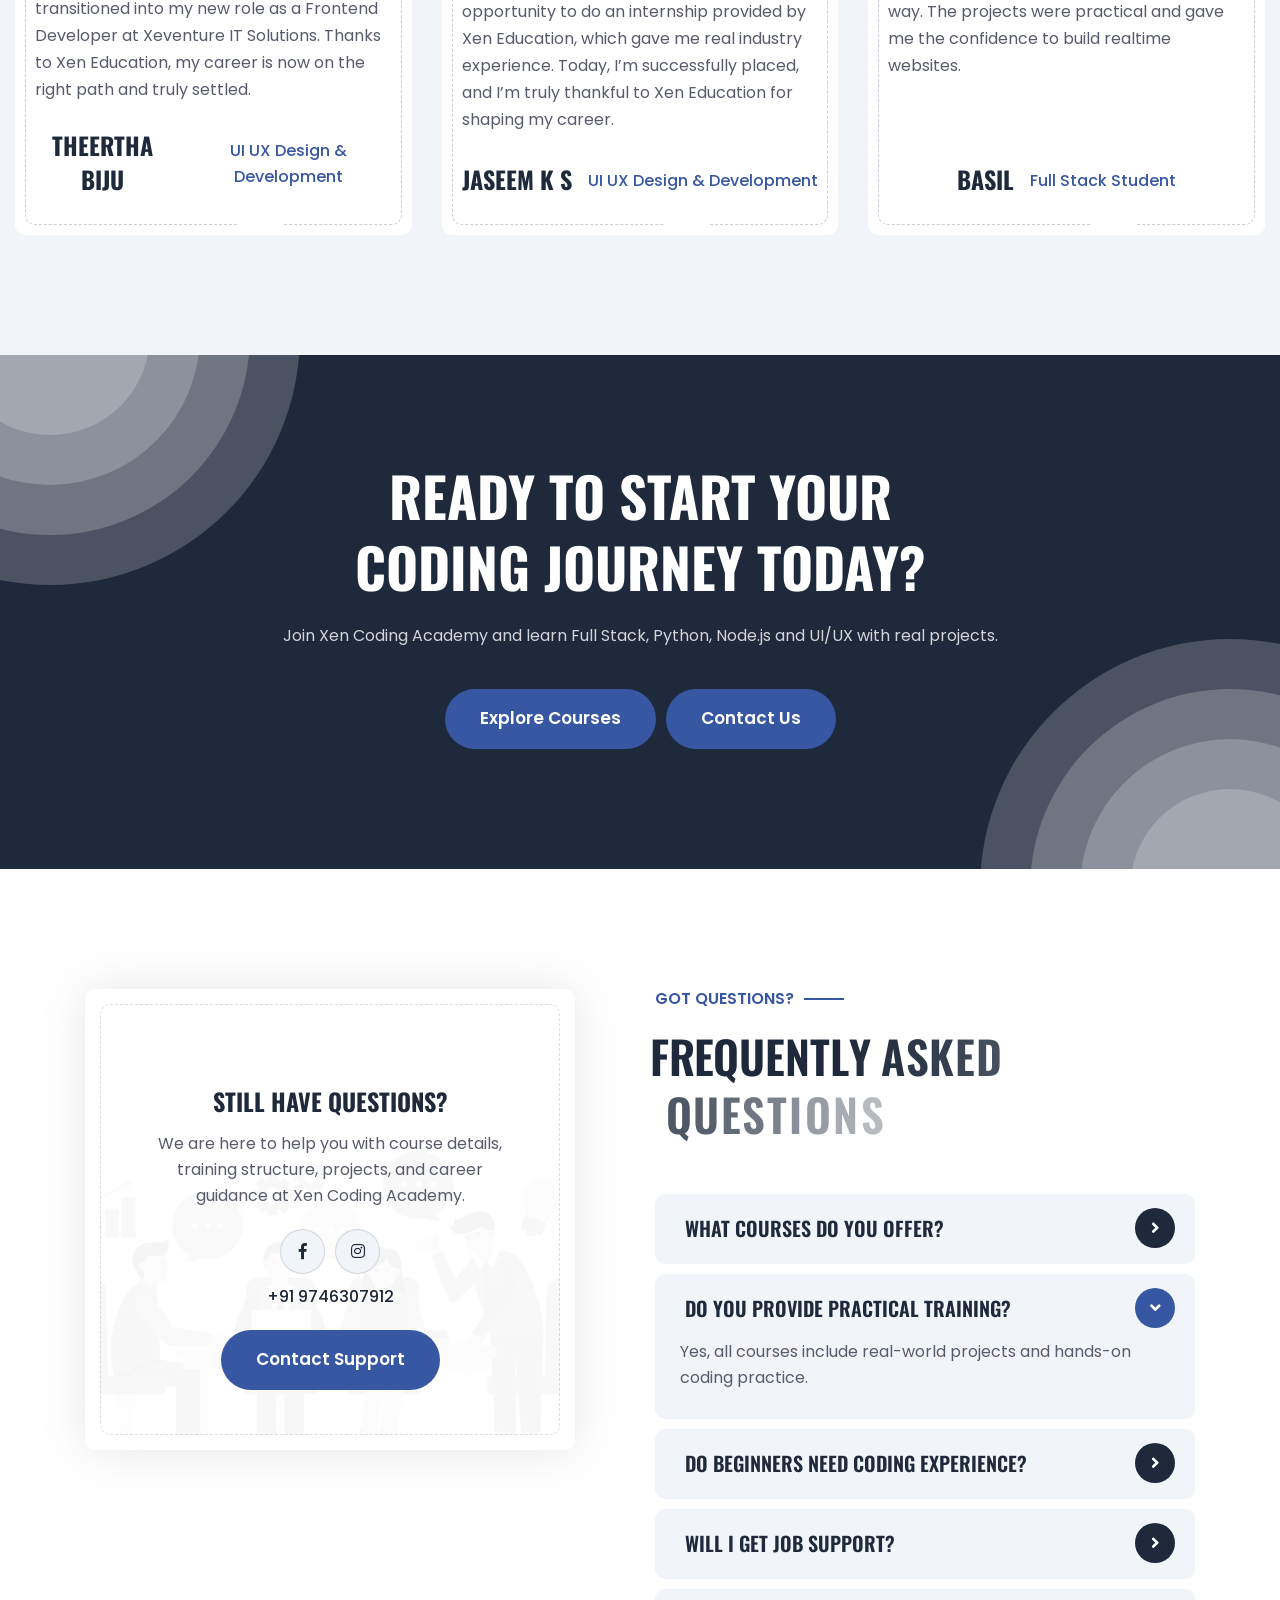
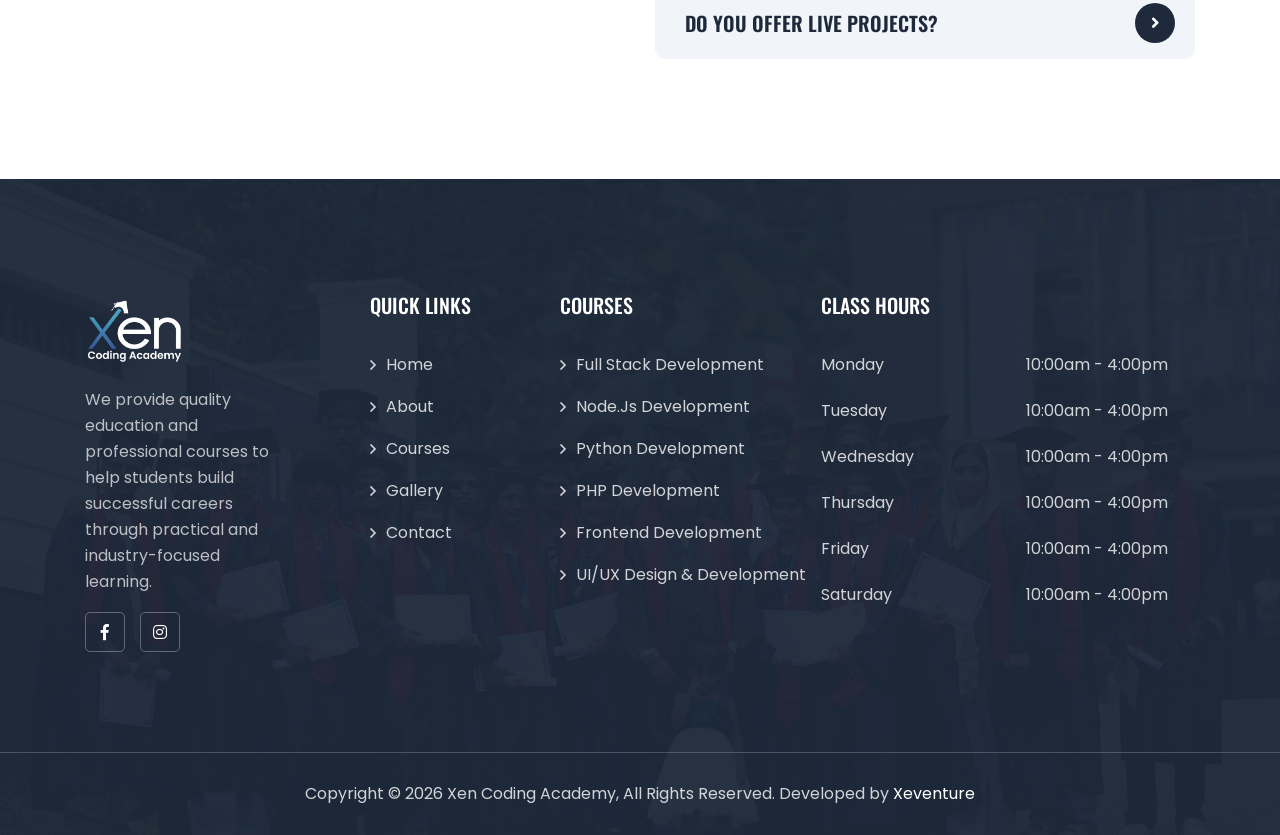
==== commit b8f8335b: "glry added" ====
--- a/index.html
+++ b/index.html
@@ -236,6 +236,9 @@
                   </li>
                   <li>
                     <a href="courses.html">Courses</a>
+                  </li>
+                    <li>
+                    <a href="gallery.html">Gallery</a>
                   </li>
                   <!-- <li>
                     <a href="placement.html">Placements</a>
@@ -887,129 +890,133 @@
       </section>
       <!-- Courses Section End -->
 
-      <!-- Recognized Institution -->
-      <section class="why-choose-one">
-        <div
-          class="why-choose-one__shape-bg float-bob-y"
-          style="background-image: url(images/why-choose-one-shape-bg.png)"
-        ></div>
-
-        <div class="why-choose-one__shape-1 float-bob-x">
-          <img src="images/why-choose-one-shape-1.png" alt="" />
-        </div>
-
-        <div class="container">
-          <div class="row align-items-center">
-            <!-- LEFT CONTENT -->
-            <div class="col-xl-6 col-lg-6">
-              <div class="why-choose-two__left">
-                <div
-                  class="section-title text-left sec-title-animation animation-style2"
+   
+
+
+<!-- Recognized Institution -->
+<section class="why-choose-one">
+  <div
+    class="why-choose-one__shape-bg float-bob-y"
+    style="background-image: url(images/why-choose-one-shape-bg.png)"
+  ></div>
+
+  <div class="why-choose-one__shape-1 float-bob-x">
+    <img src="images/why-choose-one-shape-1.png" alt="" />
+  </div>
+
+  <div class="container">
+    <div class="row align-items-center">
+      <!-- LEFT CONTENT -->
+      <div class="col-xl-6 col-lg-6">
+        <div class="why-choose-two__left">
+          <div
+            class="section-title text-left sec-title-animation animation-style2"
+          >
+            <div class="section-title__tagline-box">
+              <span class="section-title__tagline"
+                >Recognized Institution</span
+              >
+              <div class="section-title__tagline-shape"></div>
+            </div>
+
+            <h2 class="section-title__title title-animation">
+              STED Council Certified<br />
+              Skill Development Center
+            </h2>
+          </div>
+
+          <p class="why-choose-two__text">
+            We don't just teach coding — we build careers. Our academy
+            focuses on practical training, live project development, and
+            industry-relevant skills that prepare students for real-world
+            IT jobs. With expert mentorship and hands-on experience, we
+            help learners grow from beginners to confident, job-ready
+            developers ready to succeed in the tech industry.
+          </p>
+
+          <ul class="list-unstyled why-choose-one__list mt-4 mb-4">
+            <li>
+              <div class="icon">
+                <span class="icon-best-seller"></span>
+              </div>
+              <div class="content">
+                <h4>Official Recognition</h4>
+                <span
+                  >Recognized training center under STED Council
+                  standards.</span
                 >
-                  <div class="section-title__tagline-box">
-                    <span class="section-title__tagline"
-                      >Recognized Institution</span
-                    >
-                    <div class="section-title__tagline-shape"></div>
-                  </div>
-
-                  <h2 class="section-title__title title-animation">
-                    STED Council Certified<br />
-                    Skill Development Center
-                  </h2>
-                </div>
-
-                <p class="why-choose-two__text">
-                  We don’t just teach coding — we build careers. Our academy
-                  focuses on practical training, live project development, and
-                  industry-relevant skills that prepare students for real-world
-                  IT jobs. With expert mentorship and hands-on experience, we
-                  help learners grow from beginners to confident, job-ready
-                  developers ready to succeed in the tech industry.
-                </p>
-
-                <ul class="list-unstyled why-choose-one__list mt-4 mb-4">
-                  <li>
-                    <div class="icon">
-                      <span class="icon-best-seller"></span>
-                    </div>
-                    <div class="content">
-                      <h4>Official Recognition</h4>
-                      <span
-                        >Recognized training center under STED Council
-                        standards.</span
-                      >
-                    </div>
-                  </li>
-
-                  <li>
-                    <div class="icon">
-                      <span class="icon-it--consultancy"></span>
-                    </div>
-                    <div class="content">
-                      <h4>Quality Education Standards</h4>
-                      <span
-                        >Structured curriculum aligned with industry
-                        requirements.</span
-                      >
-                    </div>
-                  </li>
-
-                  <li>
-                    <div class="icon">
-                      <span class="icon-shopping-bag"></span>
-                    </div>
-                    <div class="content">
-                      <h4>Skill Development Focus</h4>
-                      <span
-                        >Practical training designed to build job-ready
-                        technical skills.</span
-                      >
-                    </div>
-                  </li>
-
-                  <li>
-                    <div class="icon">
-                      <span class="icon-24-hours-phone-service"></span>
-                    </div>
-                    <div class="content">
-                      <h4>Trusted Certification Value</h4>
-                      <span
-                        >Enhances credibility and strengthens career
-                        opportunities.</span
-                      >
-                    </div>
-                  </li>
-                </ul>
-
-                <div class="why-choose-two__btn-box">
-                  <a href="about.html" class="thm-btn">
-                    Discover More
-                    <span></span><span></span><span></span><span></span
-                    ><span></span>
-                  </a>
-                </div>
-              </div>
-            </div>
-
-            <!-- RIGHT IMAGE (STED CERTIFICATE) -->
-            <div class="col-xl-6 col-lg-6">
-              <div class="why-choose-two__right text-center">
-                <div class="why-choose-two__image-box">
-                  <div class="why-choose-two__image">
-                    <img
-                      src="images/certificates/sted-certificate.jpeg"
-                      alt="STED Certificate - Xen Coding Academy"
-                      class="img-fluid rounded shadow"
-                    />
-                  </div>
-                </div>
-              </div>
-            </div>
-          </div>
-        </div>
-      </section>
-      <!-- Why Choose One End -->
+              </div>
+            </li>
+
+            <li>
+              <div class="icon">
+                <span class="icon-it--consultancy"></span>
+              </div>
+              <div class="content">
+                <h4>Quality Education Standards</h4>
+                <span
+                  >Structured curriculum aligned with industry
+                  requirements.</span
+                >
+              </div>
+            </li>
+
+            <li>
+              <div class="icon">
+                <span class="icon-shopping-bag"></span>
+              </div>
+              <div class="content">
+                <h4>Skill Development Focus</h4>
+                <span
+                  >Practical training designed to build job-ready
+                  technical skills.</span
+                >
+              </div>
+            </li>
+
+            <li>
+              <div class="icon">
+                <span class="icon-24-hours-phone-service"></span>
+              </div>
+              <div class="content">
+                <h4>Trusted Certification Value</h4>
+                <span
+                  >Enhances credibility and strengthens career
+                  opportunities.</span
+                >
+              </div>
+            </li>
+          </ul>
+
+          <div class="why-choose-two__btn-box">
+            <a href="about.html" class="thm-btn">
+              Discover More
+              <span></span><span></span><span></span><span></span
+              ><span></span>
+            </a>
+          </div>
+        </div>
+      </div>
+
+      <!-- RIGHT IMAGE (STED CERTIFICATES) -->
+      <div class="col-xl-6 col-lg-6">
+        <div class="why-choose-two__right text-center">
+          <div class="why-choose-two__image-box">
+            <div class="why-choose-two__image">
+              <img
+                src="images/certificates/sted2.png"
+                alt="STED Council Certified - Approval Intimation Letter and ISO 9001:2015 Certificate"
+                class="img-fluid rounded shadow"
+              />
+            </div>
+          </div>
+        </div>
+      </div>
+    </div>
+  </div>
+</section>
+<!-- Why Choose One End -->
+
 
       <!--Process Two Start-->
       <section class="process-two">
@@ -1596,7 +1603,10 @@
                         <span class="far fa-angle-right"></span>
                         <a href="courses.html">Courses</a>
                       </li>
-
+ <li>
+                                            <span class="far fa-angle-right"></span>
+                                            <a href="gallery.html">Gallery</a>
+                                        </li>
                       <li>
                         <span class="far fa-angle-right"></span>
                         <a href="contact.html">Contact</a>
@@ -1727,7 +1737,7 @@
 
         <div class="logo-box">
           <a href="index.html" aria-label="logo image"
-            ><img src="./images/logo_white.png" width="150" alt=""
+            ><img src="./images/logo_white.png" width="50" alt=""
           /></a>
         </div>
         <!-- /.logo-box -->
@@ -1735,10 +1745,12 @@
         <!-- /.mobile-nav__container -->
 
         <ul class="mobile-nav__contact list-unstyled">
-          <!-- <li>
+                <li>
             <i class="fa fa-envelope"></i>
-            <a href="mailto:needhelp@packageName__.com">needhelp@Glorify.com</a>
-          </li> -->
+            <a href="mailto:admissions@xeneducation.in"
+              >admissions@xeneducation.in</a
+            >
+          </li>
           <li>
             <i class="fas fa-phone"></i>
             <a href="tel:9746307912">+91 9746307912</a>
@@ -1760,6 +1772,18 @@
           </div>
           <!-- /.mobile-nav__social -->
         </div>
+
+         <!-- Button to trigger modal -->
+                <!-- <div class="main-menu__btn-box" >
+                  <button class="thm-btn" id="openModalBtn">
+                    Get A Quote
+                    <span></span>
+                    <span></span>
+                    <span></span>
+                    <span></span>
+                    <span></span>
+                  </button>
+                </div> -->
         <!-- /.mobile-nav__top -->
       </div>
       <!-- /.mobile-nav__content -->
@@ -1839,6 +1863,8 @@
                 <option value="">Select course</option>
                 <option value="web-dev">UI & UX Desiging & Development</option>
                 <option value="python">Python Programming</option>
+                 <option value="fullstack">Frontend Development</option>
+                <option value="data-science">PHP development</option>
                 <option value="fullstack">Full Stack</option>
                 <option value="data-science">nodejs-development</option>
               </select>
--- a/css/style.css
+++ b/css/style.css
@@ -20451,13 +20451,114 @@
     transform: translateY(0);
 }
 
-@media (max-width: 600px) {
-    .modal-content {
-        padding: 30px 20px;
-        width: 95%;
+
+
+ 
+
+
+
+/* gallery css */
+
+ .xen-gallery {
+    background: #f8fbff;
+}
+
+.gallery-tag {
+    color: #0b6eda;
+    font-weight: 600;
+    letter-spacing: 2px;
+    text-transform: uppercase;
+}
+
+.gallery-title {
+    font-size: 48px;
+    font-weight: 700;
+    color: #111;
+    margin-top: 10px;
+}
+
+.gallery-desc {
+    max-width: 700px;
+    margin: auto;
+    color: #666;
+}
+
+.gallery-card {
+    position: relative;
+    overflow: hidden;
+    border-radius: 25px;
+    height: 364px;
+    cursor: pointer;
+}
+
+.gallery-card.large {
+    height: 364px;
+}
+
+.gallery-card img {
+    width: 100%;
+    height: 100%;
+    object-fit: cover;
+    transition: .5s;
+}
+
+.gallery-overlay {
+    position: absolute;
+    inset: 0;
+    background: linear-gradient(
+        to top,
+        rgba(11,110,218,.95),
+        rgba(11,110,218,.1)
+    );
+    display: flex;
+    align-items: end;
+    padding: 30px;
+    opacity: 0;
+    transition: .4s;
+}
+
+.gallery-overlay h4 {
+    color: white;
+    margin: 0;
+    font-size: 22px;
+    transform: translateY(30px);
+    transition: .4s;
+}
+
+.gallery-card:hover img {
+    transform: scale(1.1);
+}
+
+.gallery-card:hover .gallery-overlay {
+    opacity: 1;
+}
+
+.gallery-card:hover .gallery-overlay h4 {
+    transform: translateY(0);
+}
+
+.gallery-btn {
+    background: #0b6eda;
+    color: #fff;
+    padding: 14px 35px;
+    border-radius: 50px;
+    text-decoration: none;
+    display: inline-block;
+    transition: .3s;
+}
+
+.gallery-btn:hover {
+    background: #084fa0;
+    color: white;
+}
+
+@media(max-width:768px){
+
+    .gallery-title{
+        font-size:32px;
     }
 
-    .modal-title {
-        font-size: 24px;
+    .gallery-card.large{
+        height:320px;
     }
 }
